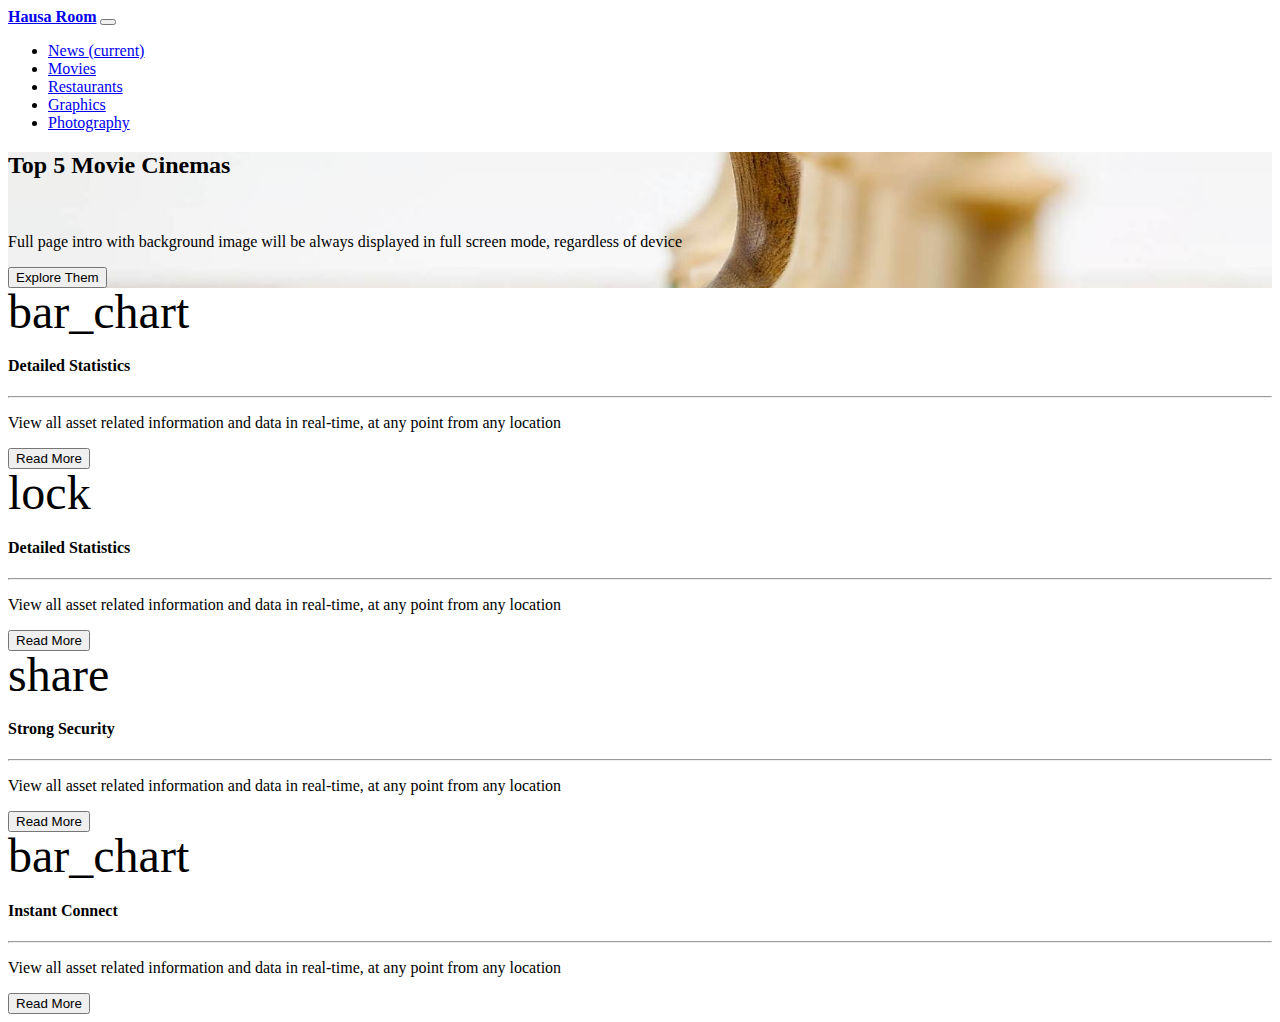
==== index.html @ 44b73453 "grid layout for top featured category completed" ====
<!DOCTYPE html>
<html lang="en" class="full-height">

<head>
  <meta charset="utf-8">
  <meta name="viewport" content="width=device-width, initial-scale=1, shrink-to-fit=no">
  <meta http-equiv="x-ua-compatible" content="ie=edge">
  <title>Hausa Room</title>
  <!-- Font Awesome -->
  <link rel="stylesheet" href="font/font-awesome/css/font-awesome.min.css">
  <!-- Bootstrap core CSS -->
  <link href="css/bootstrap.css" rel="stylesheet">
  <!-- Material Design Bootstrap -->
  <link href="css/mdb.css" rel="stylesheet">
  <!-- Your custom styles (optional) -->
  <link href="css/style.css" rel="stylesheet">
</head>

<body>
  <!-- Start your project here-->
  <header>
    <nav class="navbar fixed-top navbar-expand-lg navbar-dark py-lg-0  brown lighten-2">
      <div class="container">
        <a class="navbar-brand" href="#"><strong>Hausa Room</strong></a>
        <button class="navbar-toggler" type="button" data-toggle="collapse" data-target="#navbarSupportedContent" aria-controls="navbarSupportedContent" aria-expanded="false" aria-label="Toggle navigation">
          <span class="navbar-toggler-icon"></span>
        </button>
        <div class="collapse navbar-collapse" id="navbarSupportedContent">
          <ul class="navbar-nav ml-auto">
            <li class="nav-item active">
              <a class="nav-link px-lg-3 py-lg-4" href="#">News <span class="sr-only">(current)</span></a>
            </li>
            <li class="nav-item">
              <a class="nav-link px-lg-3 py-lg-4" href="#">Movies</a>
            </li>
            <li class="nav-item">
              <a class="nav-link px-lg-3 py-lg-4" href="#">Restaurants</a>
            </li>
            <li class="nav-item">
              <a class="nav-link px-lg-3 py-lg-4" href="#">Graphics</a>
            </li>
            <li class="nav-item">
              <a class="nav-link px-lg-3 py-lg-4" href="#">Photography</a>
            </li>
          </ul>
        </div>
      </div>  
    </nav>

    <div class="view intro-2" style="background: url('img/banners/slider1.jpg')no-repeat center center;
    background-size: cover; height: 70%;">
      <div class="full-bg-img">
        <div class="mask rgba-stylish-strong flex-center">
          <div class="container white-text">
            <div class="col-md-6">
              <div class="wow fadeInUp">
                <h2 class="title1">Top 5 Movie Cinemas</h2>
                <!-- <h5>It will always stay visible on the top, even when you scroll down</h5> -->
                <br>
                <p>Full page intro with background image will be always displayed in full screen mode, regardless of device </p>
                <a href="#!">
                  <button type="button" class="btn mt-lg-3 mx-0 brown lighten-2">Explore Them</button>
                </a>
              </div>
            </div>
          </div>
        </div>
      </div>
    </div>
    <div class="container-fluid">
      <div class="row">
        <div class="col-lg-3 col-md-6 p-0">
          <div class="card rounded-0 px-0 white-text view rgba-indigo-strong overlay text-center wow fadeIn">
            <!-- Card content -->
            <div class="card-body">
              <!-- Title -->
              <i class="material-icons white-text md-48">bar_chart</i>
              <h4 class="title3 font-weight-bold">
               Detailed Statistics
              </h4>
              <hr class="border w-25 text-center rgba-pink-strong">
              <!-- Text -->
              <p class="description white-text">
                View all asset related information and data in real-time, at any point from any location
              </p>
              <a href="#!">
                <button type="button" class="btn mt-lg-3 mx-0 brown lighten-2">Read More</button>
              </a>
            </div>
          </div>
        </div>
        <div class="col-lg-3 col-md-6 p-0">
          <div class="card rounded-0 px-0 white-text view rgba-purple-strong overlay text-center wow fadeIn">
            <!-- Card content -->
            <div class="card-body">
              <!-- Title -->
              <i class="material-icons white-text md-48">lock</i>
              <h4 class="title3 font-weight-bold">
               Detailed Statistics
              </h4>
              <hr class="border w-25 text-center rgba-pink-strong">
              <!-- Text -->
              <p class="description white-text">
                View all asset related information and data in real-time, at any point from any location
              </p>
              <a href="#!">
                <button type="button" class="btn mt-lg-3 mx-0 brown lighten-2">Read More</button>
              </a>
            </div>
          </div>
        </div>
        <div class="col-lg-3 col-md-6 p-0">
          <div class="card rounded-0 px-0 white-text view rgba-brown-strong overlay text-center wow fadeIn">
            <!-- Card content -->
            <div class="card-body">
              <!-- Title -->
              <i class="material-icons text-white md-48">share</i>
              <h4 class="title3 font-weight-bold">
                Strong Security
              </h4>
              <hr class="border w-25 text-center rgba-pink-strong">
              <!-- Text -->
              <p class="description white-text">
                View all asset related information and data in real-time, at any point from any location
              </p>
              <a href="#!">
                <button type="button" class="btn mt-lg-3 mx-0 brown lighten-2">Read More</button>
              </a>
            </div>
          </div>
        </div>
        <div class="col-lg-3 col-md-6 p-0">
          <div class="card rounded-0 px-0 white-text view rgba-orange-strong overlay text-center wow fadeIn">
            <!-- Card content -->
            <div class="card-body">
              <!-- Title -->
              <i class="material-icons white-text md-48">bar_chart</i>
              <h4 class="title3 font-weight-bold">
                Instant Connect
              </h4>
              <hr class="border w-25 text-center rgba-pink-strong">
              <!-- Text -->
              <p class="description white-text">
                View all asset related information and data in real-time, at any point from any location
              </p>
              <a href="#!">
                <button type="button" class="btn mt-lg-3 mx-0 brown lighten-2">Read More</button>
              </a>
            </div>
          </div>
        </div>
      </div>
    </div>
  </header>



  <!-- SCRIPTS -->
  <!-- JQuery -->
  <script type="text/javascript" src="js/jquery-3.3.1.min.js"></script>
  <!-- Bootstrap tooltips -->
  <script type="text/javascript" src="js/popper.min.js"></script>
  <!-- Bootstrap core JavaScript -->
  <script type="text/javascript" src="js/bootstrap.min.js"></script>
  <!-- MDB core JavaScript -->
  <script type="text/javascript" src="js/mdb.min.js"></script>
  <!-- Initializations -->
  <script type="text/javascript">
    // Animations initialization
    new WOW().init();
  </script>
</body>

</html>
---- css/style.css ----
/*Material Design Icons set*/
/* fallback */
@font-face {
  font-family: 'Material Icons';
  font-style: normal;
  font-weight: 400;
  src: url(../font/material-design/flUhRq6tzZclQEJ-Vdg-IuiaDsNc.woff2) format('woff2');
}

.material-icons {
  font-family: 'Material Icons';
  font-weight: normal;
  font-style: normal;
  font-size: 24px;
  line-height: 1;
  letter-spacing: normal;
  text-transform: none;
  display: inline-block;
  white-space: nowrap;
  word-wrap: normal;
  direction: ltr;
  -moz-font-feature-settings: 'liga';
  -moz-osx-font-smoothing: grayscale;
}
/*Material Design Icons set*/


/* Rules for sizing the icon. */
.material-icons.md-18 { font-size: 18px; }
.material-icons.md-24 { font-size: 24px; }
.material-icons.md-36 { font-size: 36px; }
.material-icons.md-48 { font-size: 48px; }

/* Rules for using icons as black on a light background. */
.material-icons.md-dark { color: rgba(0, 0, 0, 0.54); }
.material-icons.md-dark.md-inactive { color: rgba(0, 0, 0, 0.26); }

/* Rules for using icons as white on a dark background. */
.material-icons.md-light { color: rgba(255, 255, 255, 1); }
.material-icons.md-light.md-inactive { color: rgba(255, 255, 255, 0.3); }
/*Material Design Icons set*/

/*Mater Design Roboto font*/
@font-face {
    font-family: 'roboto_slabbold';
    src: url('../font/roboto/RobotoSlab-Bold-webfont.eot');
    src: url('../font/roboto/RobotoSlab-Bold-webfont.eot?#iefix') format('embedded-opentype'),
         url('../font/roboto/RobotoSlab-Bold-webfont.woff2') format('woff2'),
         url('../font/roboto/RobotoSlab-Bold-webfont.woff') format('woff'),
         url('../font/roboto/RobotoSlab-Bold-webfont.ttf') format('truetype'),
         url('../font/roboto/RobotoSlab-Bold-webfont.svg#roboto_slabbold') format('svg');
    font-weight: normal;
    font-style: normal;

}

@font-face {
    font-family: 'roboto_slablight';
    src: url('../font/roboto/RobotoSlab-Light-webfont.eot');
    src: url('../font/roboto/RobotoSlab-Light-webfont.eot?#iefix') format('embedded-opentype'),
         url('../font/roboto/RobotoSlab-Light-webfont.woff2') format('woff2'),
         url('../font/roboto/RobotoSlab-Light-webfont.woff') format('woff'),
         url('../font/roboto/RobotoSlab-Light-webfont.ttf') format('truetype'),
         url('../font/roboto/RobotoSlab-Light-webfont.svg#roboto_slablight') format('svg');
    font-weight: normal;
    font-style: normal;
}

@font-face {
    font-family: 'roboto_slabregular';
    src: url('../font/roboto/RobotoSlab-Regular-webfont.eot');
    src: url('../font/roboto/RobotoSlab-Regular-webfont.eot?#iefix') format('embedded-opentype'),
         url('../font/roboto/RobotoSlab-Regular-webfont.woff2') format('woff2'),
         url('../font/roboto/RobotoSlab-Regular-webfont.woff') format('woff'),
         url('../font/roboto/RobotoSlab-Regular-webfont.ttf') format('truetype'),
         url('../font/roboto/RobotoSlab-Regular-webfont.svg#roboto_slabregular') format('svg');
    font-weight: normal;
    font-style: normal;

}

@font-face {
    font-family: 'roboto_slabthin';
    src: url('../font/roboto/RobotoSlab-Thin-webfont.eot');
    src: url('../font/roboto/RobotoSlab-Thin-webfont.eot?#iefix') format('embedded-opentype'),
         url('../font/roboto/RobotoSlab-Thin-webfont.woff2') format('woff2'),
         url('../font/roboto/RobotoSlab-Thin-webfont.woff') format('woff'),
         url('../font/roboto/RobotoSlab-Thin-webfont.ttf') format('truetype'),
         url('../font/roboto/RobotoSlab-Thin-webfont.svg#roboto_slabthin') format('svg');
    font-weight: normal;
    font-style: normal;

}

/*Mater Design Roboto font*/

.title1 {
  font-family: 'roboto_slabbold';
}
.title2 {
  font-family: 'roboto_slablight';
}
.title3 {
  font-family: 'roboto_slabregular';
}
.title4 {
  font-family: 'roboto_slabthin';
}

.navbar {
    background-color: transparent;
}

.top-nav-collapse {
    background-color: rgba(96, 125, 139, 0.8);
}

@media only screen and (max-width: 768px) {
    .navbar {
        background-color: rgba(233, 30, 99, 0.7);
    }
}

/*.dropdown-menu {
  transform: translateY(-2em);
  z-index: -1;
  transition: all 0.3s ease-in-out 0s, visibility 0s linear 0.3s, z-index 0s linear 0.01s;
}*/

/*.dropdown:hover>.dropdown-menu {
  display: block;
}
*/


.sub-feature-list li:before {
  content: '✓  ';
  border-radius: 6px;
  margin-right: 5px;
  background-color: rgba(233, 30, 99, 0.1);
  padding: 5px 4px 5px 8px;
  color: rgba(233, 30, 99, 0.7);
}
.section-padding {
  padding-top: 150px;
  padding-bottom: 150px;
}
.section-padding2 {
  padding-top: 100px;
  padding-bottom: 100px;
}
.banner {
  background: url('../img/banners/payment-banner.jpg')no-repeat center center;
  background-size: cover;
}
.footer-text {
  color: #272e4b !important;
}
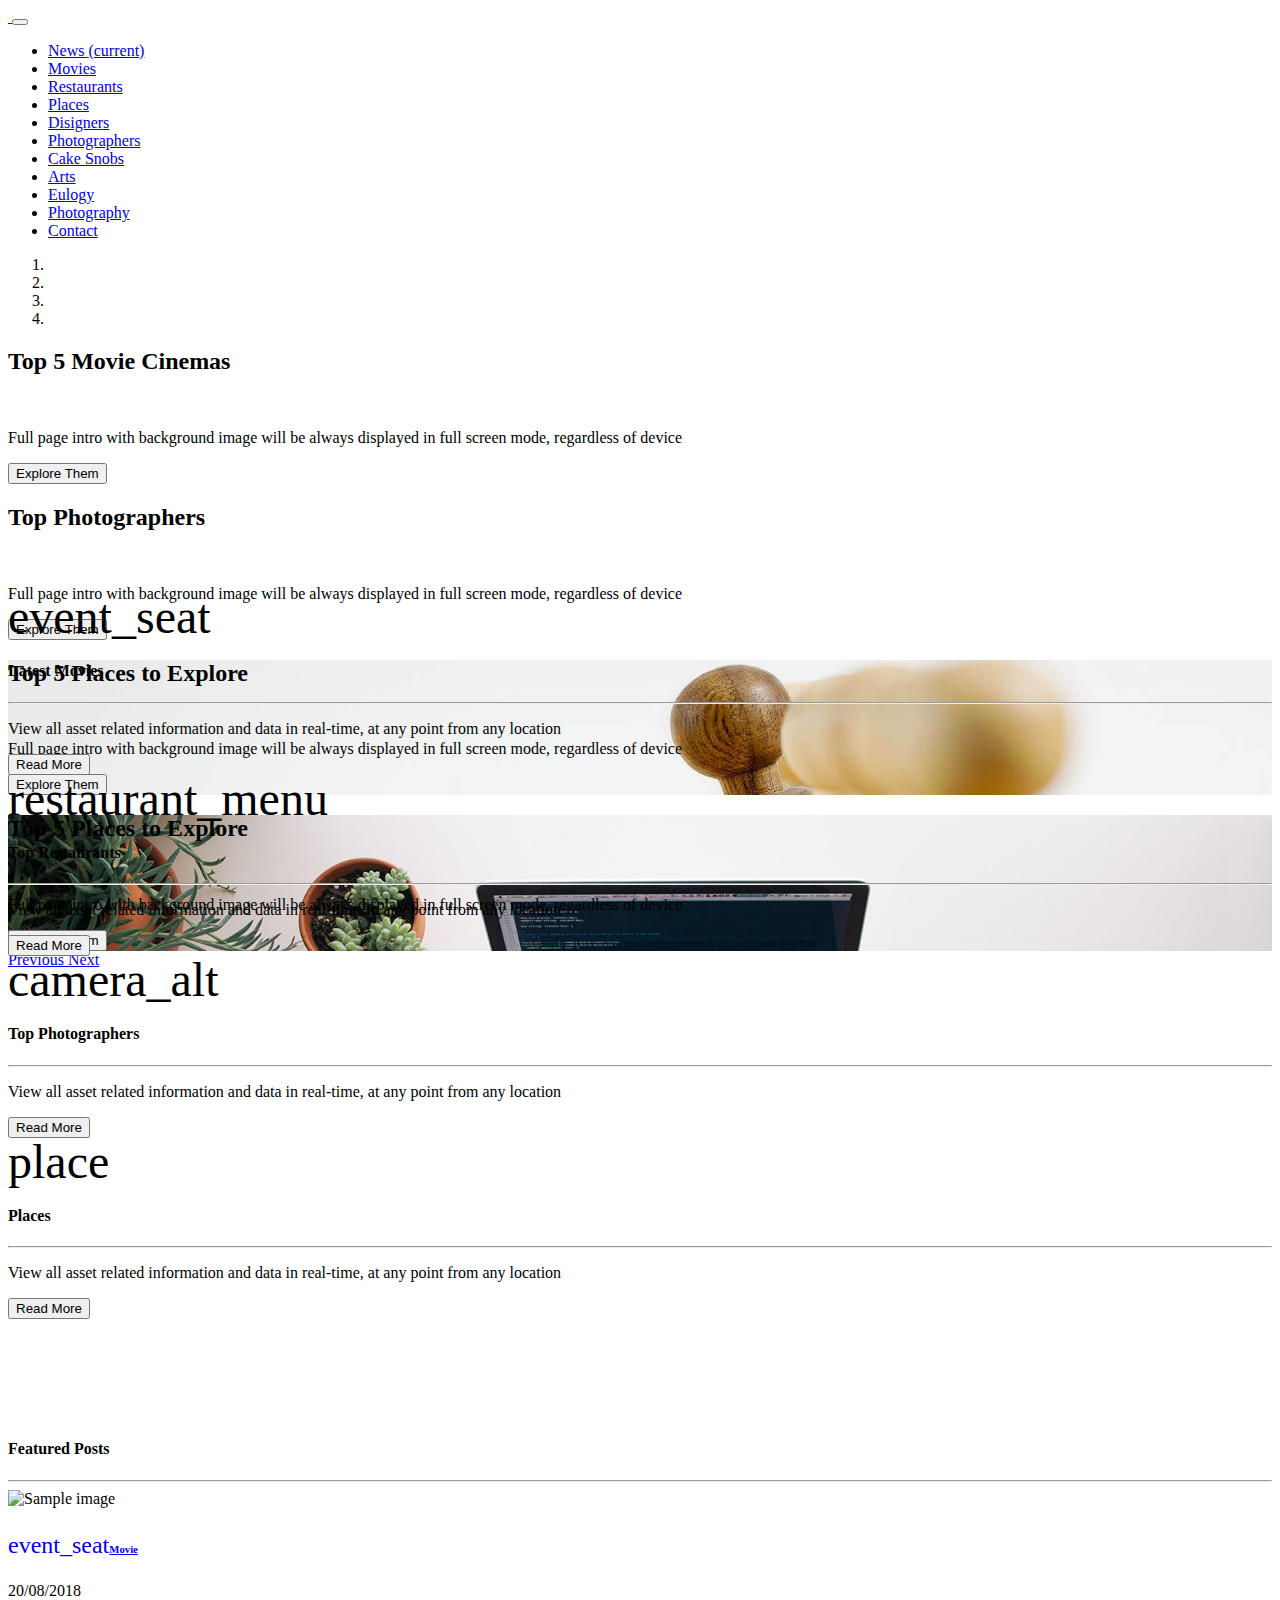
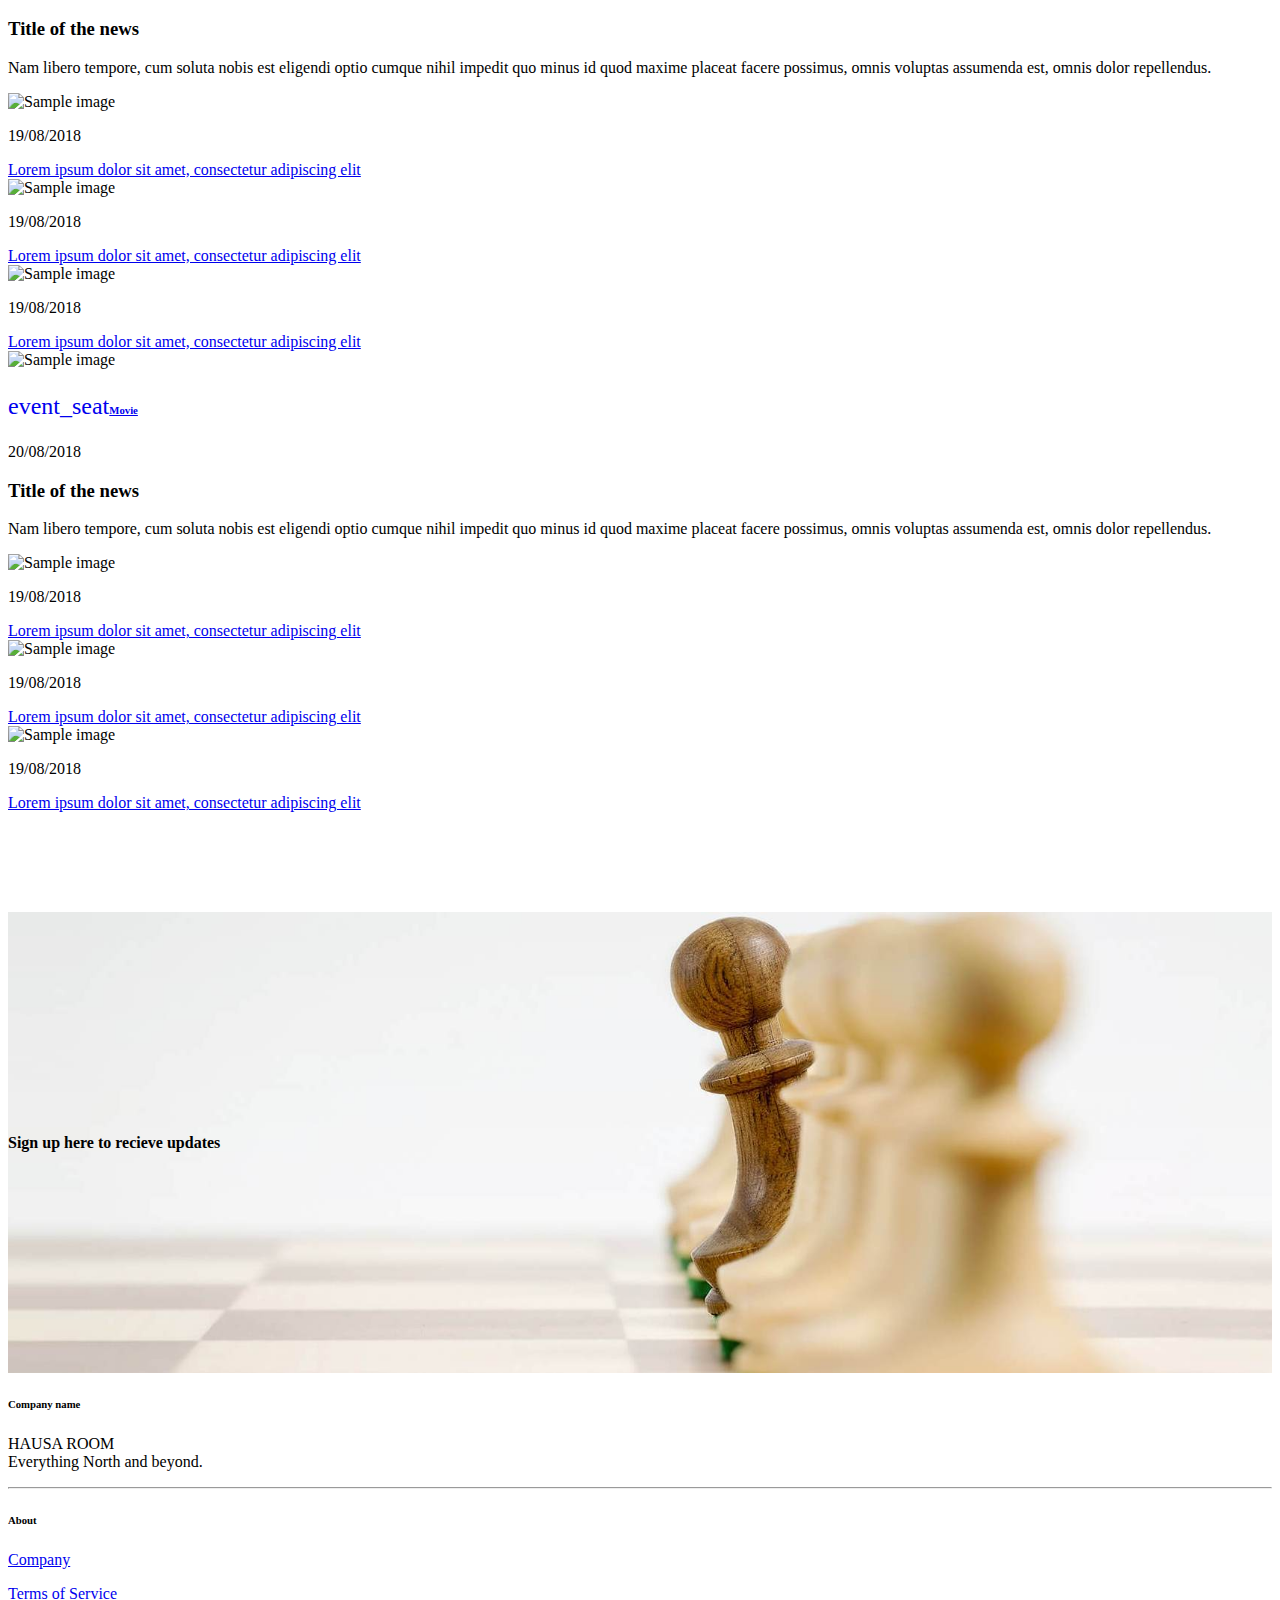
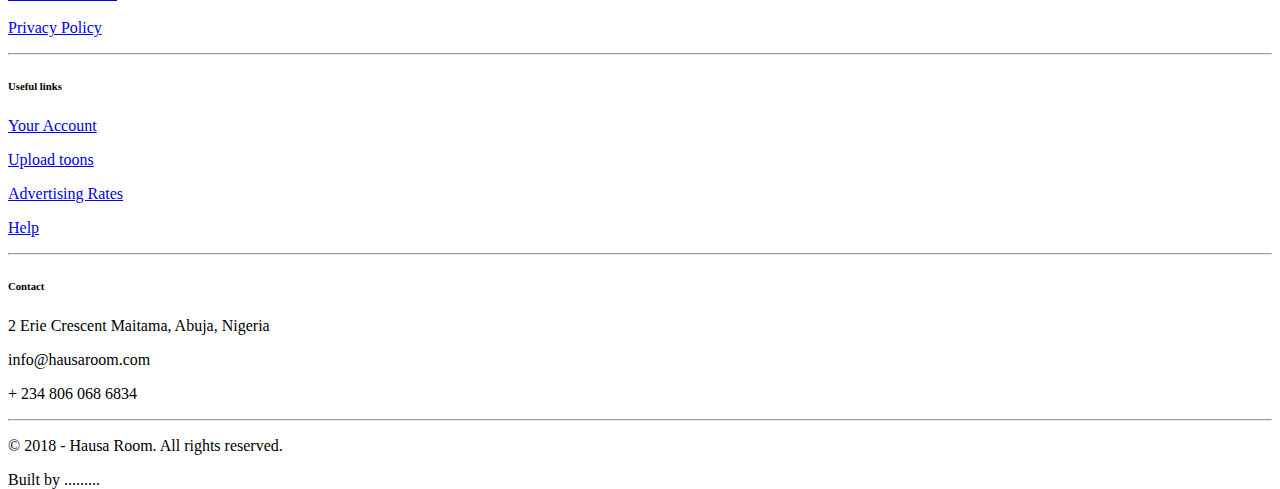
==== commit 264b2e6f: "Setting up newsfeed section" ====
--- a/index.html
+++ b/index.html
@@ -14,20 +14,58 @@
   <link href="css/mdb.css" rel="stylesheet">
   <!-- Your custom styles (optional) -->
   <link href="css/style.css" rel="stylesheet">
+
+  <style type="text/css">
+
+      html,
+      body,
+      header,
+      .carousel {
+        height: 65vh !important;
+      }
+
+      @media (max-width: 740px) {
+        html,
+        body,
+        header,
+        .carousel {
+          height: 100vh;
+        }
+      }
+
+      @media (min-width: 800px) and (max-width: 850px) {
+        html,
+        body,
+        header,
+        .carousel {
+          height: 100vh;
+        }
+      }
+
+      @media (min-width: 800px) and (max-width: 850px) {
+              .navbar:not(.top-nav-collapse) {
+                  background: #929FBA!important;
+              }
+          }
+  </style> 
 </head>
 
 <body>
-  <!-- Start your project here-->
+  <!-- Project starts here-->
+  <!-- Header section-->
   <header>
-    <nav class="navbar fixed-top navbar-expand-lg navbar-dark py-lg-0  brown lighten-2">
-      <div class="container">
-        <a class="navbar-brand" href="#"><strong>Hausa Room</strong></a>
+    <!-- Navigation section here-->
+    <nav class="navbar fixed-top navbar-expand-lg navbar-dark default-bg-color  py-lg-0 ">
+      <div class="container-fluid px-lg-5 px-md-3">
+        <a class="navbar-brand" href="#">
+          <img src="img/logos/logo.png" class="img-fluid logo" alt="">
+        </a>
         <button class="navbar-toggler" type="button" data-toggle="collapse" data-target="#navbarSupportedContent" aria-controls="navbarSupportedContent" aria-expanded="false" aria-label="Toggle navigation">
           <span class="navbar-toggler-icon"></span>
         </button>
         <div class="collapse navbar-collapse" id="navbarSupportedContent">
           <ul class="navbar-nav ml-auto">
-            <li class="nav-item active">
+            <li class="nav-item">
               <a class="nav-link px-lg-3 py-lg-4" href="#">News <span class="sr-only">(current)</span></a>
             </li>
             <li class="nav-item">
@@ -37,29 +75,276 @@
               <a class="nav-link px-lg-3 py-lg-4" href="#">Restaurants</a>
             </li>
             <li class="nav-item">
-              <a class="nav-link px-lg-3 py-lg-4" href="#">Graphics</a>
+              <a class="nav-link px-lg-3 py-lg-4" href="#">Places</a>
+            </li>
+            <li class="nav-item">
+              <a class="nav-link px-lg-3 py-lg-4" href="#">Disigners</a>
+            </li>
+            <li class="nav-item">
+              <a class="nav-link px-lg-3 py-lg-4" href="#">Photographers</a>
+            </li>
+            <li class="nav-item">
+              <a class="nav-link px-lg-3 py-lg-4" href="#">Cake Snobs</a>
+            </li>
+            <li class="nav-item">
+              <a class="nav-link px-lg-3 py-lg-4" href="#">Arts</a>
+            </li>
+            <li class="nav-item">
+              <a class="nav-link px-lg-3 py-lg-4" href="#">Eulogy</a>
             </li>
             <li class="nav-item">
               <a class="nav-link px-lg-3 py-lg-4" href="#">Photography</a>
+            </li>
+            <li class="nav-item">
+              <a class="nav-link px-lg-3 py-lg-4" href="#">Contact</a>
             </li>
           </ul>
         </div>
       </div>  
     </nav>
-
-    <div class="view intro-2" style="background: url('img/banners/slider1.jpg')no-repeat center center;
-    background-size: cover; height: 70%;">
-      <div class="full-bg-img">
-        <div class="mask rgba-stylish-strong flex-center">
-          <div class="container white-text">
-            <div class="col-md-6">
-              <div class="wow fadeInUp">
-                <h2 class="title1">Top 5 Movie Cinemas</h2>
-                <!-- <h5>It will always stay visible on the top, even when you scroll down</h5> -->
-                <br>
-                <p>Full page intro with background image will be always displayed in full screen mode, regardless of device </p>
+    <!-- Navigation section here -->
+    
+    <!-- Header banner and content here -->
+    <!--Carousel Wrapper-->
+    <div id="carousel-example-1z" class="carousel slide carousel-fade" data-ride="carousel">
+
+      <!--Indicators-->
+      <ol class="carousel-indicators">
+        <li data-target="#carousel-example-1z" data-slide-to="0" class="active"></li>
+        <li data-target="#carousel-example-1z" data-slide-to="1"></li>
+        <li data-target="#carousel-example-1z" data-slide-to="2"></li>
+        <li data-target="#carousel-example-1z" data-slide-to="3"></li>
+      </ol>
+      <!--/.Indicators-->
+
+      <!--Slides-->
+      <div class="carousel-inner" role="listbox">
+
+        <!--First slide-->
+        <div class="carousel-item active">
+          <div class="view" style="background-image: url('img/banners/avengers-4-1.png'); background-repeat: no-repeat; background-size: cover;">
+
+            <!-- Mask & flexbox options-->
+            <div class="mask light-mask d-flex align-items-center">
+              <!-- Content -->
+              <div class="container white-text">
+                <div class="col-md-6">
+                  <div class="wow fadeInUp">
+                    <h2 class="title1">Top 5 Movie Cinemas</h2>
+                    <!-- <h5>It will always stay visible on the top, even when you scroll down</h5> -->
+                    <br>
+                    <p>Full page intro with background image will be always displayed in full screen mode, regardless of device </p>
+                    <a href="#!">
+                      <button type="button" class="btn mt-lg-3 mx-0 default-bg-color">Explore Them</button>
+                    </a>
+                  </div>
+                </div>
+              </div>
+              <!-- Content -->
+            </div>
+            <!-- Mask & flexbox options-->
+
+          </div>
+        </div>
+        <!--/First slide-->
+
+        <!--Second slide-->
+        <div class="carousel-item">
+          <div class="view" style="background-image: url('img/banners/bggggg.png'); background-repeat: no-repeat; background-size: cover;">
+
+            <!-- Mask & flexbox options-->
+            <div class="mask rgba-purple-light d-flex align-items-center">
+
+              <!-- Content -->
+              <div class="container white-text">
+                <div class="col-md-6">
+                  <div class="wow fadeInUp">
+                    <h2 class="title1">Top Photographers</h2>
+                    <!-- <h5>It will always stay visible on the top, even when you scroll down</h5> -->
+                    <br>
+                    <p>Full page intro with background image will be always displayed in full screen mode, regardless of device </p>
+                    <a href="#!">
+                      <button type="button" class="btn mt-lg-3 mx-0 brown lighten-2">Explore Them</button>
+                    </a>
+                  </div>
+                </div>
+              </div>
+              <!-- Content -->
+
+            </div>
+            <!-- Mask & flexbox options-->
+
+          </div>
+        </div>
+        <!--/Second slide-->
+
+        <!--Third slide-->
+        <div class="carousel-item">
+          <div class="view" style="background-image: url('img/banners/slider1.jpg'); background-repeat: no-repeat; background-size: cover;">
+
+            <!-- Mask & flexbox options-->
+            <div class="mask rgba-brown-strong d-flex justify-content-center align-items-center">
+
+              <!-- Content -->
+              <div class="container white-text">
+                <div class="col-md-6">
+                  <div class="wow fadeInUp">
+                    <h2 class="title1">Top 5 Places to Explore</h2>
+                    <!-- <h5>It will always stay visible on the top, even when you scroll down</h5> -->
+                    <br>
+                    <p>Full page intro with background image will be always displayed in full screen mode, regardless of device </p>
+                    <a href="#!">
+                      <button type="button" class="btn mt-lg-3 mx-0 brown lighten-2">Explore Them</button>
+                    </a>
+                  </div>
+                </div>
+              </div>
+              <!-- Content -->
+
+            </div>
+            <!-- Mask & flexbox options-->
+
+          </div>
+        </div>
+        <!--/Third slide-->
+
+        <!--Fourth slide-->
+        <div class="carousel-item">
+          <div class="view" style="background-image: url('img/banners/developer.jpg'); background-repeat: no-repeat; background-size: cover;">
+
+            <!-- Mask & flexbox options-->
+            <div class="mask rgba-orange-strong d-flex justify-content-center align-items-center">
+
+              <!-- Content -->
+              <div class="container white-text">
+                <div class="col-md-6">
+                  <div class="wow fadeInUp">
+                    <h2 class="title1">Top 5 Places to Explore</h2>
+                    <!-- <h5>It will always stay visible on the top, even when you scroll down</h5> -->
+                    <br>
+                    <p>Full page intro with background image will be always displayed in full screen mode, regardless of device </p>
+                    <a href="#!">
+                      <button type="button" class="btn mt-lg-3 mx-0 brown lighten-2">Explore Them</button>
+                    </a>
+                  </div>
+                </div>
+              </div>
+              <!-- Content -->
+
+            </div>
+            <!-- Mask & flexbox options-->
+
+          </div>
+        </div>
+        <!--/Fourth slide-->
+
+      </div>
+      <!--/.Slides-->
+
+      <!--Controls-->
+      <a class="carousel-control-prev" href="#carousel-example-1z" role="button" data-slide="prev">
+        <span class="carousel-control-prev-icon" aria-hidden="true"></span>
+        <span class="sr-only">Previous</span>
+      </a>
+      <a class="carousel-control-next" href="#carousel-example-1z" role="button" data-slide="next">
+        <span class="carousel-control-next-icon" aria-hidden="true"></span>
+        <span class="sr-only">Next</span>
+      </a>
+      <!--/.Controls-->
+    </div>
+    <!--/.Carousel Wrapper-->
+    <!-- Header banner and content here-->
+  </header>
+  <!-- Header section -->
+
+  <!-- Main site content here-->
+  <main>
+    <!-- Top 4 category display section-->
+    <div class="container-fluid">
+      <div class="row">
+        <div class="col-lg-3 col-md-6 p-0 mb-sm-3 mb-md-0">
+          <div class="no-shadow">
+            <div class="card rounded-0 px-0 white-text view rgba-indigo-light overlay text-center wow fadeIn">
+              <!-- Card content -->
+              <div class="card-body">
+                <!-- Title -->
+                <i class="material-icons white-text md-48">event_seat</i>
+                <h4 class="title3 font-weight-bold">
+                 Latest Movies
+                </h4>
+                <hr class="border w-25 text-center rgba-pink-strong">
+                <!-- Text -->
+                <p class="description white-text text-truncate">
+                  View all asset related information and data in real-time, at any point from any location
+                </p>
                 <a href="#!">
-                  <button type="button" class="btn mt-lg-3 mx-0 brown lighten-2">Explore Them</button>
+                  <button type="button" class="btn mt-lg-3 mx-0 brown lighten-2">Read More</button>
+                </a>
+              </div>
+            </div>
+          </div>
+        </div>
+        <div class="col-lg-3 col-md-6 p-0 mb-sm-3 mb-md-0">
+          <div class="no-shadow">
+            <div class="card rounded-0 px-0 white-text view rgba-purple-strong overlay text-center wow fadeIn">
+              <!-- Card content -->
+              <div class="card-body">
+                <!-- Title -->
+                <i class="material-icons white-text md-48">restaurant_menu</i>
+                <h4 class="title3 font-weight-bold">
+                 Top Restaurants
+                </h4>
+                <hr class="border w-25 text-center rgba-pink-strong">
+                <!-- Text -->
+                <p class="description white-text text-truncate">
+                  View all asset related information and data in real-time, at any point from any location
+                </p>
+                <a href="#!">
+                  <button type="button" class="btn mt-lg-3 mx-0 brown lighten-2">Read More</button>
+                </a>
+              </div>
+            </div>
+          </div>
+        </div>
+        <div class="col-lg-3 col-md-6 p-0 mb-sm-3 mb-md-0">
+          <div class="no-shadow">
+            <div class="card rounded-0 px-0 white-text view rgba-brown-strong overlay text-center wow fadeIn">
+              <!-- Card content -->
+              <div class="card-body">
+                <!-- Title -->
+                <i class="material-icons text-white md-48">camera_alt</i>
+                <h4 class="title3 font-weight-bold">
+                  Top Photographers
+                </h4>
+                <hr class="border w-25 text-center rgba-pink-strong">
+                <!-- Text -->
+                <p class="description white-text text-truncate">
+                  View all asset related information and data in real-time, at any point from any location
+                </p>
+                <a href="#!">
+                  <button type="button" class="btn mt-lg-3 mx-0 brown lighten-2">Read More</button>
+                </a>
+              </div>
+            </div>
+          </div>
+        </div>
+        <div class="col-lg-3 col-md-6 p-0  mb-sm-3 mb-md-0">
+          <div class="no-shadow">
+            <div class="card rounded-0 px-0 white-text view rgba-orange-strong overlay text-center wow fadeIn">
+              <!-- Card content -->
+              <div class="card-body">
+                <!-- Title -->
+                <i class="material-icons white-text md-48">place</i>
+                <h4 class="title3 font-weight-bold">
+                  Places
+                </h4>
+                <hr class="border w-25 text-center rgba-pink-strong">
+                <!-- Text -->
+                <p class="description white-text text-truncate">
+                  View all asset related information and data in real-time, at any point from any location
+                </p>
+                <a href="#!">
+                  <button type="button" class="btn mt-lg-3 mx-0 brown lighten-2">Read More</button>
                 </a>
               </div>
             </div>
@@ -67,91 +352,423 @@
         </div>
       </div>
     </div>
-    <div class="container-fluid">
-      <div class="row">
-        <div class="col-lg-3 col-md-6 p-0">
-          <div class="card rounded-0 px-0 white-text view rgba-indigo-strong overlay text-center wow fadeIn">
-            <!-- Card content -->
-            <div class="card-body">
-              <!-- Title -->
-              <i class="material-icons white-text md-48">bar_chart</i>
-              <h4 class="title3 font-weight-bold">
-               Detailed Statistics
-              </h4>
-              <hr class="border w-25 text-center rgba-pink-strong">
-              <!-- Text -->
-              <p class="description white-text">
-                View all asset related information and data in real-time, at any point from any location
-              </p>
-              <a href="#!">
-                <button type="button" class="btn mt-lg-3 mx-0 brown lighten-2">Read More</button>
-              </a>
-            </div>
-          </div>
-        </div>
-        <div class="col-lg-3 col-md-6 p-0">
-          <div class="card rounded-0 px-0 white-text view rgba-purple-strong overlay text-center wow fadeIn">
-            <!-- Card content -->
-            <div class="card-body">
-              <!-- Title -->
-              <i class="material-icons white-text md-48">lock</i>
-              <h4 class="title3 font-weight-bold">
-               Detailed Statistics
-              </h4>
-              <hr class="border w-25 text-center rgba-pink-strong">
-              <!-- Text -->
-              <p class="description white-text">
-                View all asset related information and data in real-time, at any point from any location
-              </p>
-              <a href="#!">
-                <button type="button" class="btn mt-lg-3 mx-0 brown lighten-2">Read More</button>
-              </a>
-            </div>
-          </div>
-        </div>
-        <div class="col-lg-3 col-md-6 p-0">
-          <div class="card rounded-0 px-0 white-text view rgba-brown-strong overlay text-center wow fadeIn">
-            <!-- Card content -->
-            <div class="card-body">
-              <!-- Title -->
-              <i class="material-icons text-white md-48">share</i>
-              <h4 class="title3 font-weight-bold">
-                Strong Security
-              </h4>
-              <hr class="border w-25 text-center rgba-pink-strong">
-              <!-- Text -->
-              <p class="description white-text">
-                View all asset related information and data in real-time, at any point from any location
-              </p>
-              <a href="#!">
-                <button type="button" class="btn mt-lg-3 mx-0 brown lighten-2">Read More</button>
-              </a>
-            </div>
-          </div>
-        </div>
-        <div class="col-lg-3 col-md-6 p-0">
-          <div class="card rounded-0 px-0 white-text view rgba-orange-strong overlay text-center wow fadeIn">
-            <!-- Card content -->
-            <div class="card-body">
-              <!-- Title -->
-              <i class="material-icons white-text md-48">bar_chart</i>
-              <h4 class="title3 font-weight-bold">
-                Instant Connect
-              </h4>
-              <hr class="border w-25 text-center rgba-pink-strong">
-              <!-- Text -->
-              <p class="description white-text">
-                View all asset related information and data in real-time, at any point from any location
-              </p>
-              <a href="#!">
-                <button type="button" class="btn mt-lg-3 mx-0 brown lighten-2">Read More</button>
-              </a>
+    <!-- Top 4 category display section-->
+
+    <!-- main articles sections -->
+    <section class="section-padding2"">
+      <div class="container">
+
+        <div class="magazine-section">
+          <div class="row">
+            <div class="col-md-7 p-0">
+              <h4 class="title1">Featured Posts</h4>
+              <hr class="border-gray mw-25">
+            </div>
+            <div class="row">
+               <div class="col-md-6 py-2">
+                <!-- Featured news -->
+                <div class="single-news mb-4">
+                  <!-- Image -->
+                  <div class="view overlay rounded z-depth-1-half mb-4">
+                    <img class="img-fluid" src="img/banners/avengers-4-1.png" alt="Sample image">
+                    <a>
+                      <div class="mask rgba-white-slight waves-effect waves-light"></div>
+                    </a>
+                  </div>
+
+                  <!-- Data -->
+                  <div class="news-data d-flex justify-content-between">
+                    <a href="#!" class="light-blue-text"><h6 class="font-weight-bold"><i class="material-icons pr-2 ">event_seat</i>Movie</h6></a>
+                    <p class="font-weight-bold dark-grey-text"><i class="fa fa-clock-o pr-2"></i>20/08/2018</p>
+                  </div>
+
+                  <!-- Excerpt -->
+                  <h3 class="font-weight-bold dark-grey-text mb-3"><a>Title of the news</a></h3>
+                  <p class="dark-grey-text">Nam libero tempore, cum soluta nobis est eligendi optio cumque nihil impedit quo minus id quod maxime placeat facere possimus, omnis voluptas assumenda est, omnis dolor repellendus.</p>
+                </div>
+                <!-- Featured news -->
+
+                <!-- Small news -->
+                <div class="single-news mb-4">
+                  <!-- Grid row -->
+                  <div class="row">
+
+                    <!-- Grid column -->
+                    <div class="col-md-3">
+
+                      <!--Image-->
+                      <div class="view overlay h-75 rounded z-depth-1 mb-4">
+                        <img class="img-fluid" src="img/sammy-jetpack.png" alt="Sample image">
+                        <a>
+                          <div class="mask rgba-white-slight waves-effect waves-light"></div>
+                        </a>
+                      </div>
+
+                    </div>
+                    <!-- Grid column -->
+
+                    <!-- Grid column -->
+                    <div class="col-md-9">
+
+                      <!-- Excerpt -->
+                      <p class="font-weight-bold dark-grey-text">19/08/2018</p>
+                      <div class="d-flex justify-content-between">
+                        <div class="col-11 text-truncate pl-0 mb-3">
+                          <a href="#!" class="dark-grey-text">Lorem ipsum dolor sit amet, consectetur adipiscing elit</a>
+                        </div>
+                        <a><i class="fa fa-angle-double-right"></i></a>
+                      </div>
+
+                    </div>
+                    <!-- Grid column -->
+
+                  </div>
+                  <!-- Grid row -->
+                </div>
+                <!-- Small news -->
+
+                <!-- Small news -->
+                <div class="single-news mb-4">
+                  <!-- Grid row -->
+                  <div class="row">
+
+                    <!-- Grid column -->
+                    <div class="col-md-3">
+
+                      <!--Image-->
+                      <div class="view overlay h-75 rounded z-depth-1 mb-4">
+                        <img class="img-fluid" src="img/img3.jpg" alt="Sample image">
+                        <a>
+                          <div class="mask rgba-white-slight waves-effect waves-light"></div>
+                        </a>
+                      </div>
+                    </div>
+                    <!-- Grid column -->
+
+                    <!-- Grid column -->
+                    <div class="col-md-9">
+
+                      <!-- Excerpt -->
+                      <p class="font-weight-bold dark-grey-text">19/08/2018</p>
+                      <div class="d-flex justify-content-between">
+                        <div class="col-11 text-truncate pl-0 mb-3">
+                          <a href="#!" class="dark-grey-text">Lorem ipsum dolor sit amet, consectetur adipiscing elit</a>
+                        </div>
+                        <a><i class="fa fa-angle-double-right"></i></a>
+                      </div>
+
+                    </div>
+                    <!-- Grid column -->
+
+                  </div>
+                  <!-- Grid row -->
+                </div>
+                <!-- Small news -->
+
+                <!-- Small news -->
+                <div class="single-news mb-4">
+                  <!-- Grid row -->
+                  <div class="row">
+
+                    <!-- Grid column -->
+                    <div class="col-md-3">
+
+                      <!--Image-->
+                      <div class="view overlay h-75 rounded z-depth-1 mb-4">
+                        <img class="img-fluid" src="img/banners/test_bio_image.jpg" alt="Sample image">
+                        <a>
+                          <div class="mask rgba-white-slight waves-effect waves-light"></div>
+                        </a>
+                      </div>
+
+                    </div>
+                    <!-- Grid column -->
+
+                    <!-- Grid column -->
+                    <div class="col-md-9">
+
+                      <!-- Excerpt -->
+                      <p class="font-weight-bold dark-grey-text">19/08/2018</p>
+                      <div class="d-flex justify-content-between">
+                        <div class="col-11 text-truncate pl-0 mb-3">
+                          <a href="#!" class="dark-grey-text">Lorem ipsum dolor sit amet, consectetur adipiscing elit</a>
+                        </div>
+                        <a><i class="fa fa-angle-double-right"></i></a>
+                      </div>
+
+                    </div>
+                    <!-- Grid column -->
+
+                  </div>
+                  <!-- Grid row -->
+                </div>
+                <!-- Small news -->
+              </div>
+
+              <div class="col-md-6 py-2">
+                <!-- Featured news -->
+                <div class="single-news mb-4">
+                  <!-- Image -->
+                  <div class="view overlay rounded z-depth-1-half mb-4">
+                    <img class="img-fluid" src="img/banners/justice-league.jpg" alt="Sample image">
+                    <a>
+                      <div class="mask rgba-white-slight waves-effect waves-light"></div>
+                    </a>
+                  </div>
+
+                  <!-- Data -->
+                  <div class="news-data d-flex justify-content-between">
+                    <a href="#!" class="light-blue-text"><h6 class="font-weight-bold"><i class="material-icons pr-2 ">event_seat</i>Movie</h6></a>
+                    <p class="font-weight-bold dark-grey-text"><i class="fa fa-clock-o pr-2"></i>20/08/2018</p>
+                  </div>
+
+                  <!-- Excerpt -->
+                  <h3 class="font-weight-bold dark-grey-text mb-3"><a>Title of the news</a></h3>
+                  <p class="dark-grey-text">Nam libero tempore, cum soluta nobis est eligendi optio cumque nihil impedit quo minus id quod maxime placeat facere possimus, omnis voluptas assumenda est, omnis dolor repellendus.</p>
+                </div>
+                <!-- Featured news -->
+
+                <!-- Small news -->
+                <div class="single-news mb-4">
+                  <!-- Grid row -->
+                  <div class="row">
+
+                    <!-- Grid column -->
+                    <div class="col-md-3">
+
+                      <!--Image-->
+                      <div class="view overlay h-75 rounded z-depth-1 mb-4">
+                        <img class="img-fluid" src="img/sammy-jetpack.png" alt="Sample image">
+                        <a>
+                          <div class="mask rgba-white-slight waves-effect waves-light"></div>
+                        </a>
+                      </div>
+
+                    </div>
+                    <!-- Grid column -->
+
+                    <!-- Grid column -->
+                    <div class="col-md-9">
+
+                      <!-- Excerpt -->
+                      <p class="font-weight-bold dark-grey-text">19/08/2018</p>
+                      <div class="d-flex justify-content-between">
+                        <div class="col-11 text-truncate pl-0 mb-3">
+                          <a href="#!" class="dark-grey-text">Lorem ipsum dolor sit amet, consectetur adipiscing elit</a>
+                        </div>
+                        <a><i class="fa fa-angle-double-right"></i></a>
+                      </div>
+
+                    </div>
+                    <!-- Grid column -->
+
+                  </div>
+                  <!-- Grid row -->
+                </div>
+                <!-- Small news -->
+
+                <!-- Small news -->
+                <div class="single-news mb-4">
+                  <!-- Grid row -->
+                  <div class="row">
+
+                    <!-- Grid column -->
+                    <div class="col-md-3">
+
+                      <!--Image-->
+                      <div class="view overlay h-75 rounded z-depth-1 mb-4">
+                        <img class="img-fluid" src="img/img3.jpg" alt="Sample image">
+                        <a>
+                          <div class="mask rgba-white-slight waves-effect waves-light"></div>
+                        </a>
+                      </div>
+                    </div>
+                    <!-- Grid column -->
+
+                    <!-- Grid column -->
+                    <div class="col-md-9">
+
+                      <!-- Excerpt -->
+                      <p class="font-weight-bold dark-grey-text">19/08/2018</p>
+                      <div class="d-flex justify-content-between">
+                        <div class="col-11 text-truncate pl-0 mb-3">
+                          <a href="#!" class="dark-grey-text">Lorem ipsum dolor sit amet, consectetur adipiscing elit</a>
+                        </div>
+                        <a><i class="fa fa-angle-double-right"></i></a>
+                      </div>
+
+                    </div>
+                    <!-- Grid column -->
+
+                  </div>
+                  <!-- Grid row -->
+                </div>
+                <!-- Small news -->
+
+                <!-- Small news -->
+                <div class="single-news mb-4">
+                  <!-- Grid row -->
+                  <div class="row">
+
+                    <!-- Grid column -->
+                    <div class="col-md-3">
+
+                      <!--Image-->
+                      <div class="view overlay h-75 rounded z-depth-1 mb-4">
+                        <img class="img-fluid" src="img/banners/test_bio_image.jpg" alt="Sample image">
+                        <a>
+                          <div class="mask rgba-white-slight waves-effect waves-light"></div>
+                        </a>
+                      </div>
+
+                    </div>
+                    <!-- Grid column -->
+
+                    <!-- Grid column -->
+                    <div class="col-md-9">
+
+                      <!-- Excerpt -->
+                      <p class="font-weight-bold dark-grey-text">19/08/2018</p>
+                      <div class="d-flex justify-content-between">
+                        <div class="col-11 text-truncate pl-0 mb-3">
+                          <a href="#!" class="dark-grey-text">Lorem ipsum dolor sit amet, consectetur adipiscing elit</a>
+                        </div>
+                        <a><i class="fa fa-angle-double-right"></i></a>
+                      </div>
+
+                    </div>
+                    <!-- Grid column -->
+
+                  </div>
+                  <!-- Grid row -->
+                </div>
+                <!-- Small news -->
+              </div>
             </div>
           </div>
         </div>
       </div>
+    </section>
+    <!-- main articles sections -->
+    
+    <section class="section-padding2 view" style="background: url('img/banners/slider1.jpg'); background-size: cover; background-repeat: no-repeat;">
+      <div class="mask rgba-orange-slight section-padding2 d-flex align-items-center">
+        <div class="container">
+          <div class="row">
+            <div class="col-md-6">
+              <h4 class="title1 h2">Sign up here to recieve updates</h4>
+            </div>
+            <div class="col-md-6"></div>
+          </div>
+        </div>
+      </div>
+    </section>
+  </main>
+  <!-- Main site content here-->
+
+  <!-- Footer section right here-->
+  <!-- Footer -->
+  <footer class="page-footer font-small default-bg-color pt-4">
+    <!-- Footer Links -->
+    <div class="container text-center text-md-left">
+
+      <!-- Footer links -->
+      <div class="row text-center text-md-left mt-3 pb-3">
+
+        <!-- Grid column -->
+        <div class="col-md-3 col-lg-3 col-xl-3 mx-auto mt-3">
+          <h6 class="text-uppercase mb-4 font-weight-bold">Company name</h6>
+          <p>HAUSA ROOM <br>Everything North and beyond.</p>
+        </div>
+        <!-- Grid column -->
+
+        <hr class="w-100 clearfix d-md-none">
+
+        <!-- Grid column -->
+        <div class="col-md-2 col-lg-2 col-xl-2 mx-auto mt-3">
+          <h6 class="text-uppercase mb-4 font-weight-bold">About</h6>
+          <p>
+            <a href="#!">Company</a>
+          </p>
+          <p>
+            <a href="#!">Terms of Service</a>
+          </p>
+          <p>
+            <a href="#!">Privacy Policy</a>
+          </p>
+        </div>
+        <!-- Grid column -->
+
+        <hr class="w-100 clearfix d-md-none">
+
+        <!-- Grid column -->
+        <div class="col-md-3 col-lg-2 col-xl-2 mx-auto mt-3">
+          <h6 class="text-uppercase mb-4 font-weight-bold">Useful links</h6>
+          <p>
+            <a href="#!">Your Account</a>
+          </p>
+          <p>
+            <a href="#!">Upload toons</a>
+          </p>
+          <p>
+            <a href="#!">Advertising Rates</a>
+          </p>
+          <p>
+            <a href="#!">Help</a>
+          </p>
+        </div>
+
+        <!-- Grid column -->
+        <hr class="w-100 clearfix d-md-none">
+
+        <!-- Grid column -->
+        <div class="col-md-4 col-lg-3 col-xl-3 mx-auto mt-3">
+          <h6 class="text-uppercase mb-4 font-weight-bold">Contact</h6>
+          <p>
+            <i class="fa fa-home mr-3"></i> 2 Erie Crescent Maitama, Abuja, Nigeria</p>
+          <p>
+            <i class="fa fa-envelope mr-3"></i> info@hausaroom.com</p>
+          <p>
+            <i class="fa fa-phone mr-3"></i> + 234 806 068 6834 </p>
+        </div>
+ 
+
+        <!-- Grid column -->
+
+      </div>
+      <!-- Footer links -->
+
+      <hr>
+
+      <!-- Grid row -->
+      <div class="row d-flex align-items-center">
+
+        <!-- Grid column -->
+        <div class="col-md-7 col-lg-8">
+
+          <!--Copyright-->
+          <p class="text-center text-md-left"> © 2018 - Hausa Room. All rights reserved.
+          </p>
+
+        </div>
+        <!-- Grid column -->
+
+        <!-- Grid column -->
+        <div class="col-md-5 col-lg-4 ml-lg-0">
+          <p class="text-white text-right">Built by .........</p>
+        </div>
+        <!-- Grid column -->
+
+      </div>
+      <!-- Grid row -->
+
     </div>
-  </header>
+    <!-- Footer Links -->
+
+  </footer>
+  <!-- Footer section right here-->
+  <!-- Project starts here-->
+
 
 
 
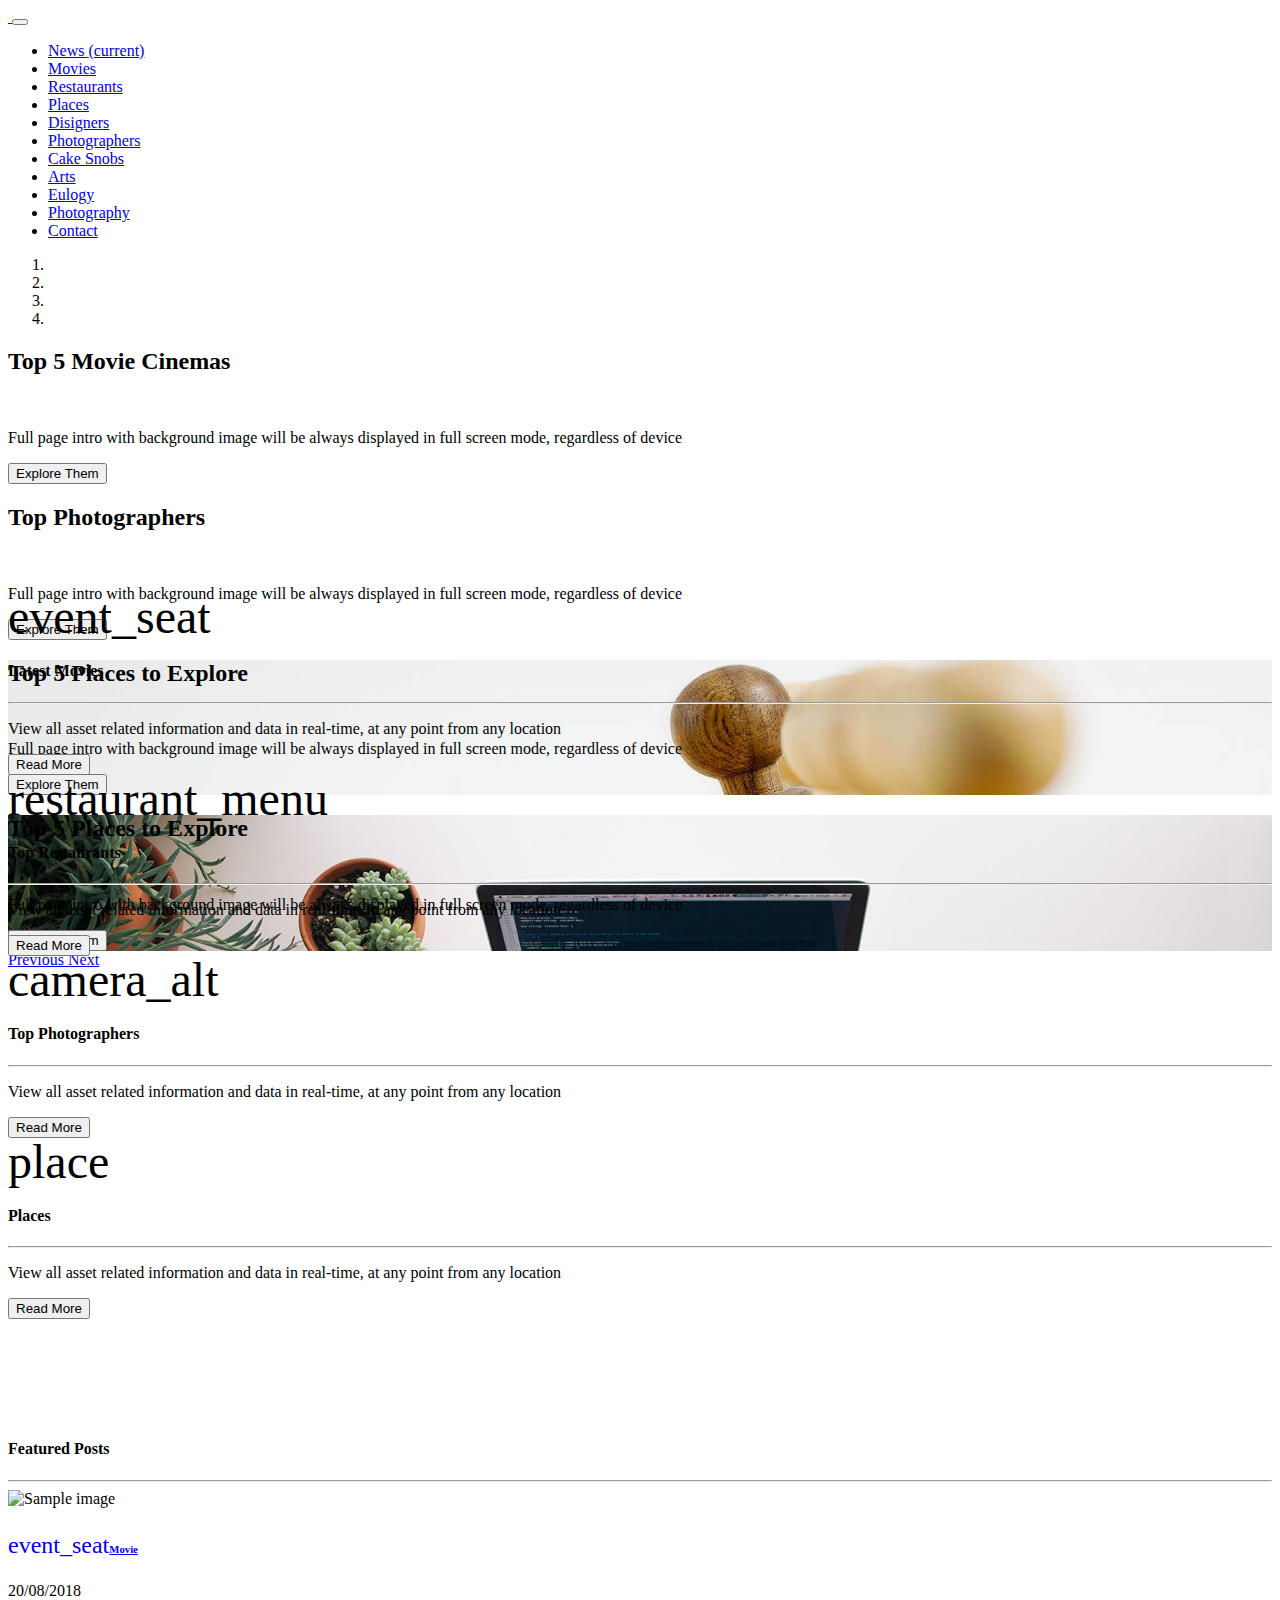
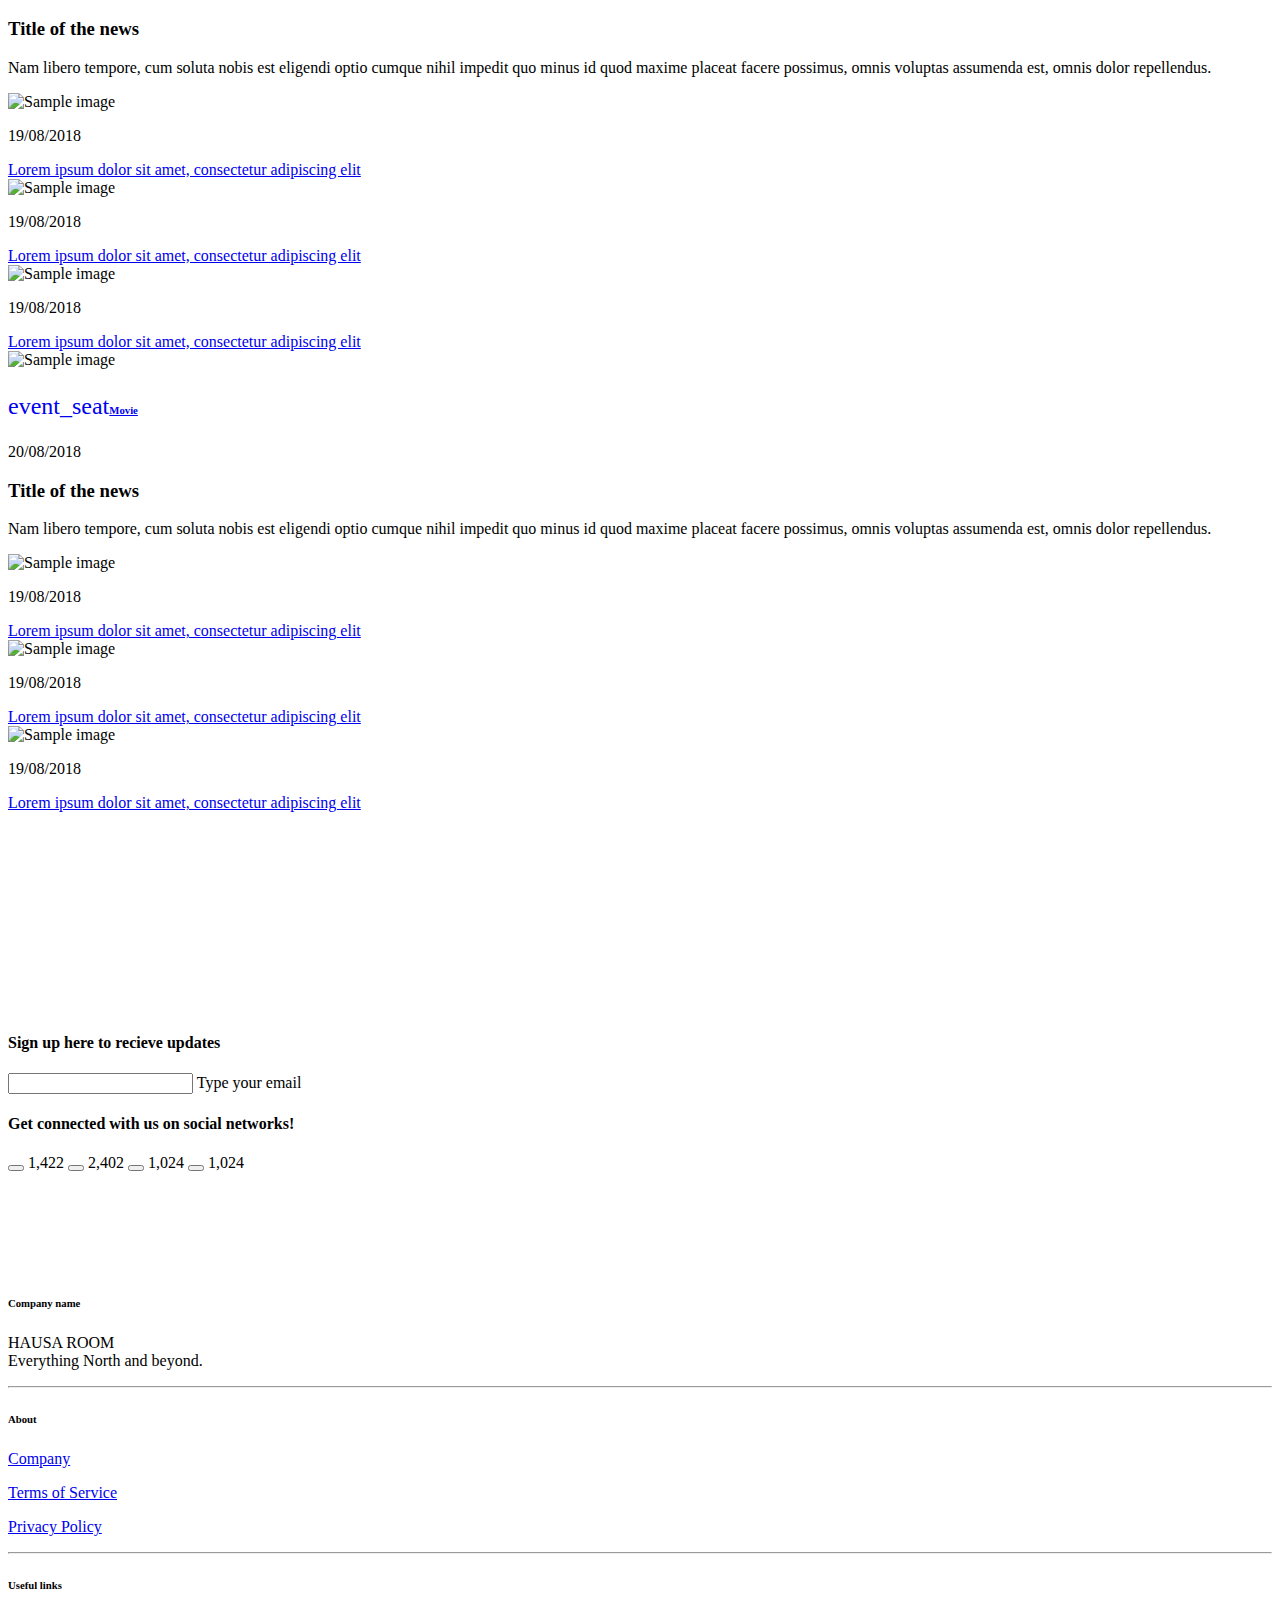
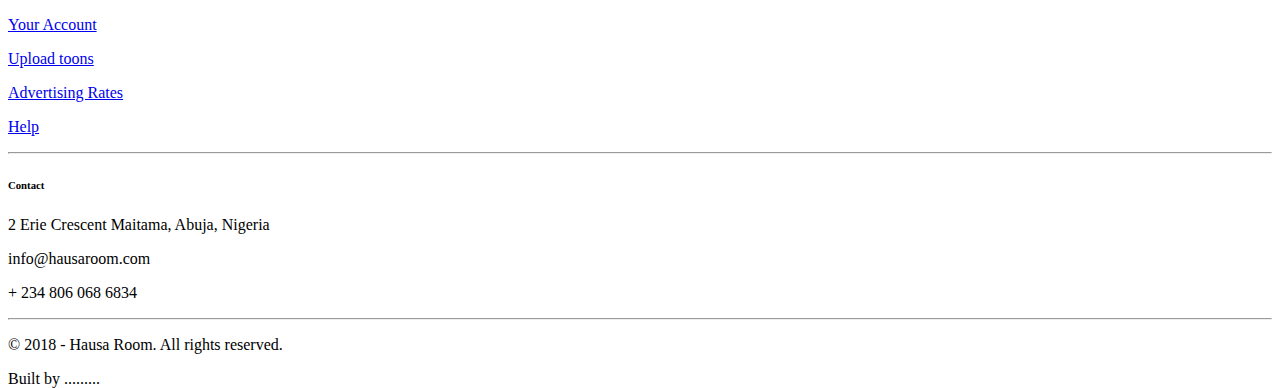
==== commit 8539c02f: "Newsletter and social media likes section all done" ====
--- a/index.html
+++ b/index.html
@@ -360,12 +360,12 @@
 
         <div class="magazine-section">
           <div class="row">
-            <div class="col-md-7 p-0">
+            <div class="col-md-7 py-0">
               <h4 class="title1">Featured Posts</h4>
               <hr class="border-gray mw-25">
             </div>
             <div class="row">
-               <div class="col-md-6 py-2">
+              <div class="col-md-6 py-2">
                 <!-- Featured news -->
                 <div class="single-news mb-4">
                   <!-- Image -->
@@ -651,24 +651,60 @@
     </section>
     <!-- main articles sections -->
     
-    <section class="section-padding2 view" style="background: url('img/banners/slider1.jpg'); background-size: cover; background-repeat: no-repeat;">
-      <div class="mask rgba-orange-slight section-padding2 d-flex align-items-center">
-        <div class="container">
-          <div class="row">
-            <div class="col-md-6">
-              <h4 class="title1 h2">Sign up here to recieve updates</h4>
-            </div>
-            <div class="col-md-6"></div>
+    <section class="section-padding2 newsletter-sect">
+      <div class="container">
+        <div class="row">
+          <div class="col-md-6">
+            <h4 class="title1 h2">Sign up here to recieve updates</h4>
+            <div class="md-form w-75">
+              <i class="fa fa-envelope prefix"></i>
+              <input id="form9" class="form-control validate" type="email">
+              <label for="form9" data-error="invalid email" data-success="Valid email" class="">Type your email</label>
+            </div>
+          </div>
+          <div class="col-md-6 py-3 mx-auto">
+            <h4 class="title1 mb-4 text-center ">Get connected with us on social networks!</h4>
+            <!-- Twitter followers -->
+            <button type="button" class="btn ml-4 btn-tw waves-effect waves-light">
+              <i class="fa fa-twitter left"></i>
+              <!-- <span>Twitter</span> -->
+            </button>
+            <span class="counter ">1,422</span>
+            <!-- Twitter followers --> 
+            
+            <!-- Facebook followers -->
+            <button type="button" class="btn ml-4 btn-fb waves-effect waves-light">
+              <i class="fa fa-facebook left"></i>
+              <!-- <span>Twitter</span> -->
+            </button>
+            <span class="counter ">2,402</span>
+            <!-- Facebook followers -->  
+            
+            <!-- Google Plus followers -->
+            <button type="button" class="btn ml-4 btn-gplus waves-effect waves-light">
+              <i class="fa fa-google-plus left"></i>
+              <!-- <span>Google+</span> -->
+            </button>
+            <span class="counter ">1,024</span>
+            <!-- Google Plus followers -->
+
+            <!-- Instagram followers -->
+            <button type="button" class="btn ml-4 btn-ins waves-effect waves-light">
+              <i class="fa fa-instagram left"></i>
+              <!-- <span>Instagram</span> -->
+            </button>
+            <span class="counter ">1,024</span>
+            <!-- Instagram followers           -->
           </div>
         </div>
       </div>
     </section>
   </main>
   <!-- Main site content here-->
-
-  <!-- Footer section right here-->
+  
+  <!-- Footer section starts right here-->
   <!-- Footer -->
-  <footer class="page-footer font-small default-bg-color pt-4">
+  <footer class="page-footer font-small black-text default-bg-color pt-4">
     <!-- Footer Links -->
     <div class="container text-center text-md-left">
 
@@ -687,14 +723,14 @@
         <!-- Grid column -->
         <div class="col-md-2 col-lg-2 col-xl-2 mx-auto mt-3">
           <h6 class="text-uppercase mb-4 font-weight-bold">About</h6>
-          <p>
-            <a href="#!">Company</a>
+          <p class="my-1">
+            <a class=" black-text" href="#!">Company</a>
           </p>
-          <p>
-            <a href="#!">Terms of Service</a>
+          <p class="my-1">
+            <a class=" black-text" href="#!">Terms of Service</a>
           </p>
-          <p>
-            <a href="#!">Privacy Policy</a>
+          <p class="my-1">
+            <a class=" black-text" href="#!">Privacy Policy</a>
           </p>
         </div>
         <!-- Grid column -->
@@ -704,17 +740,17 @@
         <!-- Grid column -->
         <div class="col-md-3 col-lg-2 col-xl-2 mx-auto mt-3">
           <h6 class="text-uppercase mb-4 font-weight-bold">Useful links</h6>
-          <p>
-            <a href="#!">Your Account</a>
+          <p class="my-1">
+            <a class=" black-text" href="#!">Your Account</a>
           </p>
-          <p>
-            <a href="#!">Upload toons</a>
+          <p class="my-1">
+            <a class=" black-text" href="#!">Upload toons</a>
           </p>
-          <p>
-            <a href="#!">Advertising Rates</a>
+          <p class="my-1">
+            <a class=" black-text" href="#!">Advertising Rates</a>
           </p>
-          <p>
-            <a href="#!">Help</a>
+          <p class="my-1">
+            <a class=" black-text" href="#!">Help</a>
           </p>
         </div>
 
@@ -722,14 +758,14 @@
         <hr class="w-100 clearfix d-md-none">
 
         <!-- Grid column -->
-        <div class="col-md-4 col-lg-3 col-xl-3 mx-auto mt-3">
+        <div class="col-md-4 col-lg-3 col-xl-3 mx-auto px-md-0 mt-3">
           <h6 class="text-uppercase mb-4 font-weight-bold">Contact</h6>
           <p>
-            <i class="fa fa-home mr-3"></i> 2 Erie Crescent Maitama, Abuja, Nigeria</p>
+            <i class="fa fa-home mr-2"></i> 2 Erie Crescent Maitama, Abuja, Nigeria</p>
           <p>
-            <i class="fa fa-envelope mr-3"></i> info@hausaroom.com</p>
+            <i class="fa fa-envelope mr-2"></i> info@hausaroom.com</p>
           <p>
-            <i class="fa fa-phone mr-3"></i> + 234 806 068 6834 </p>
+            <i class="fa fa-phone mr-2"></i> + 234 806 068 6834 </p>
         </div>
  
 
@@ -766,8 +802,9 @@
     <!-- Footer Links -->
 
   </footer>
-  <!-- Footer section right here-->
-  <!-- Project starts here-->
+  <!-- Footer section ends right here-->
+
+  <!-- Project ends here-->
 
 
 
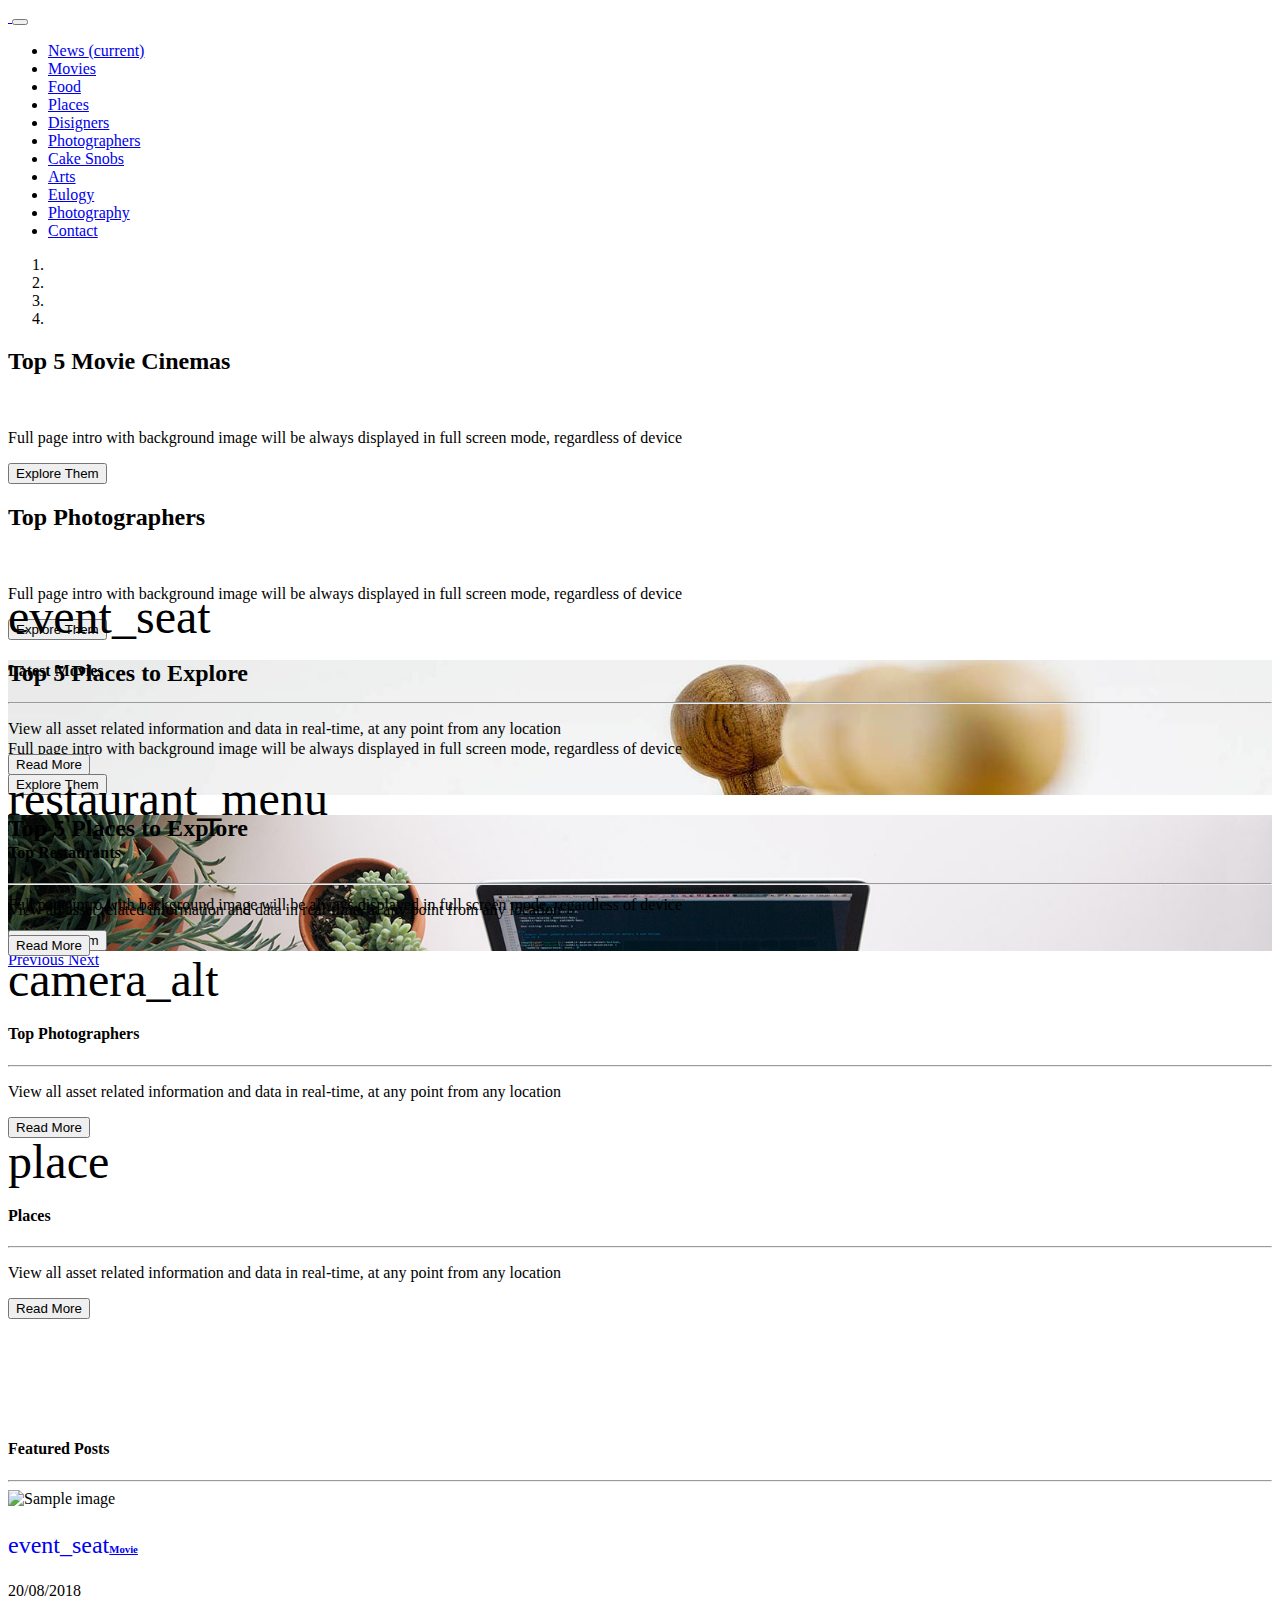
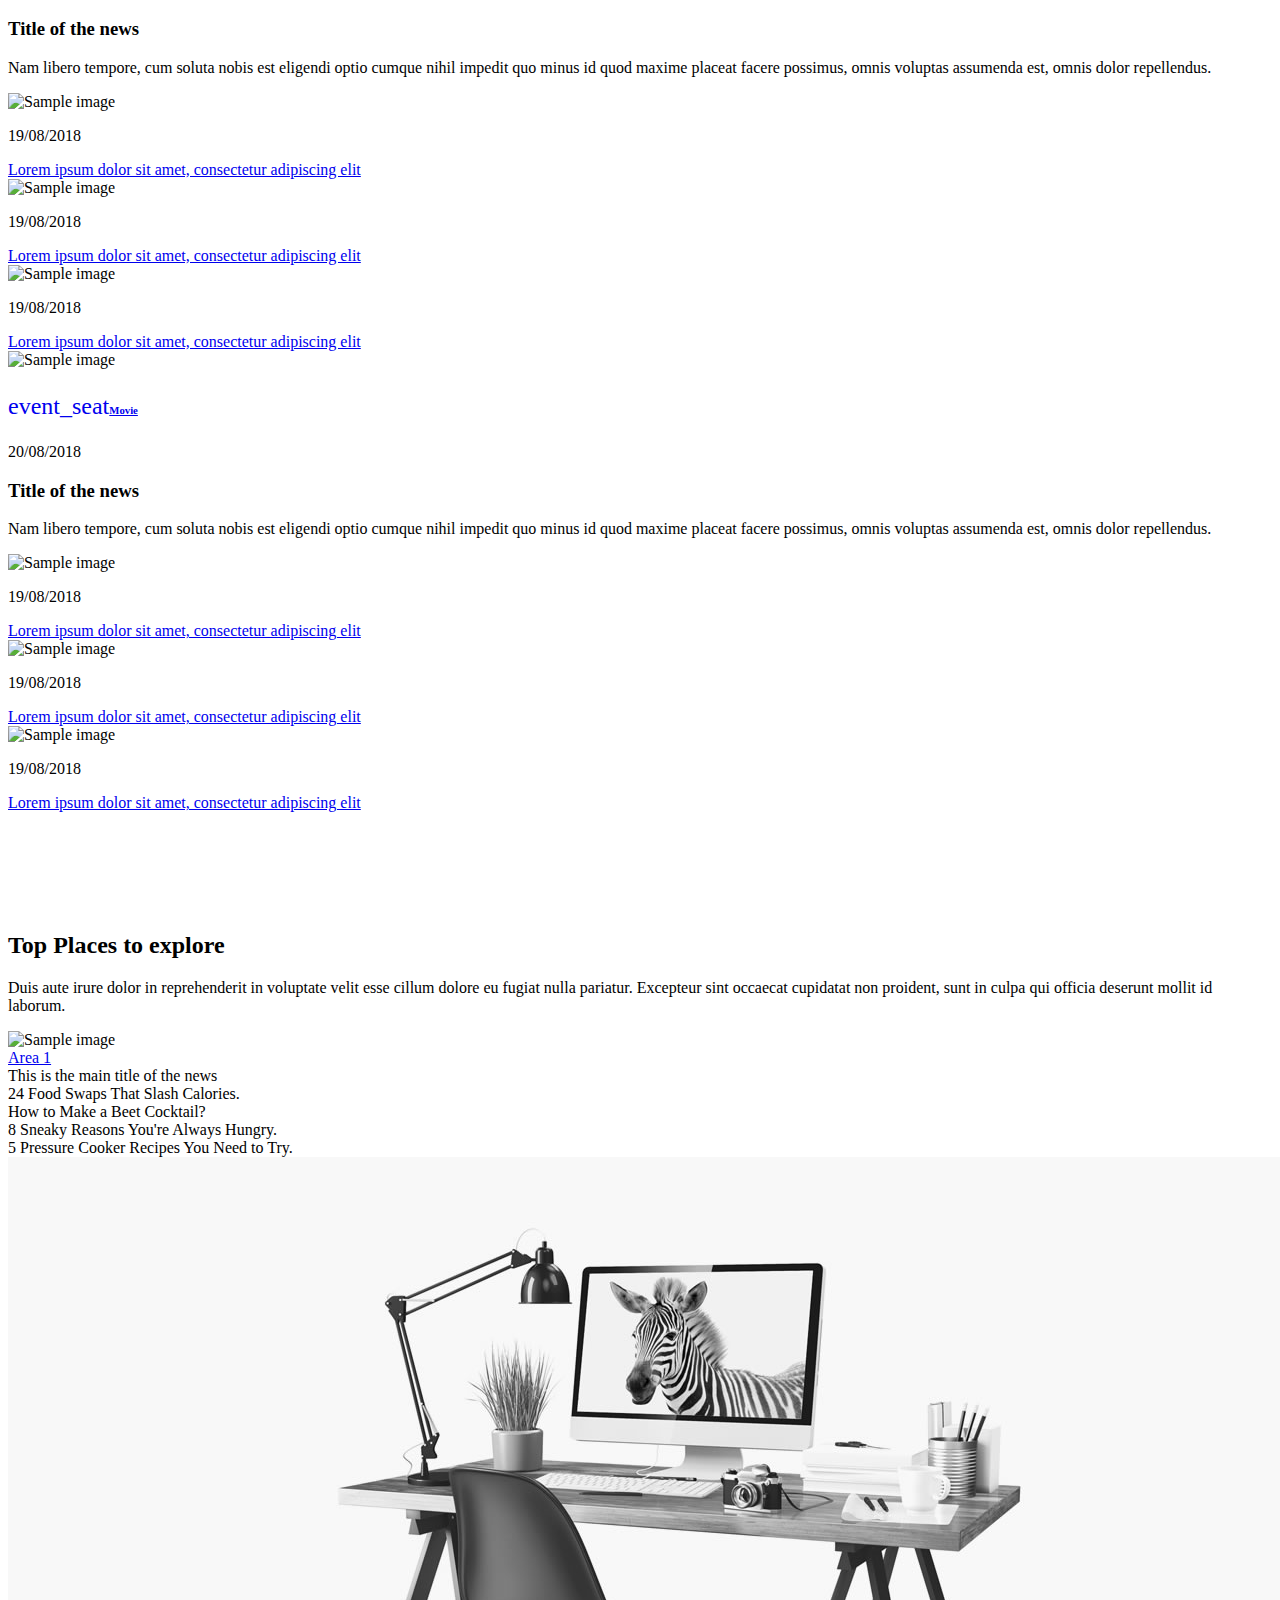
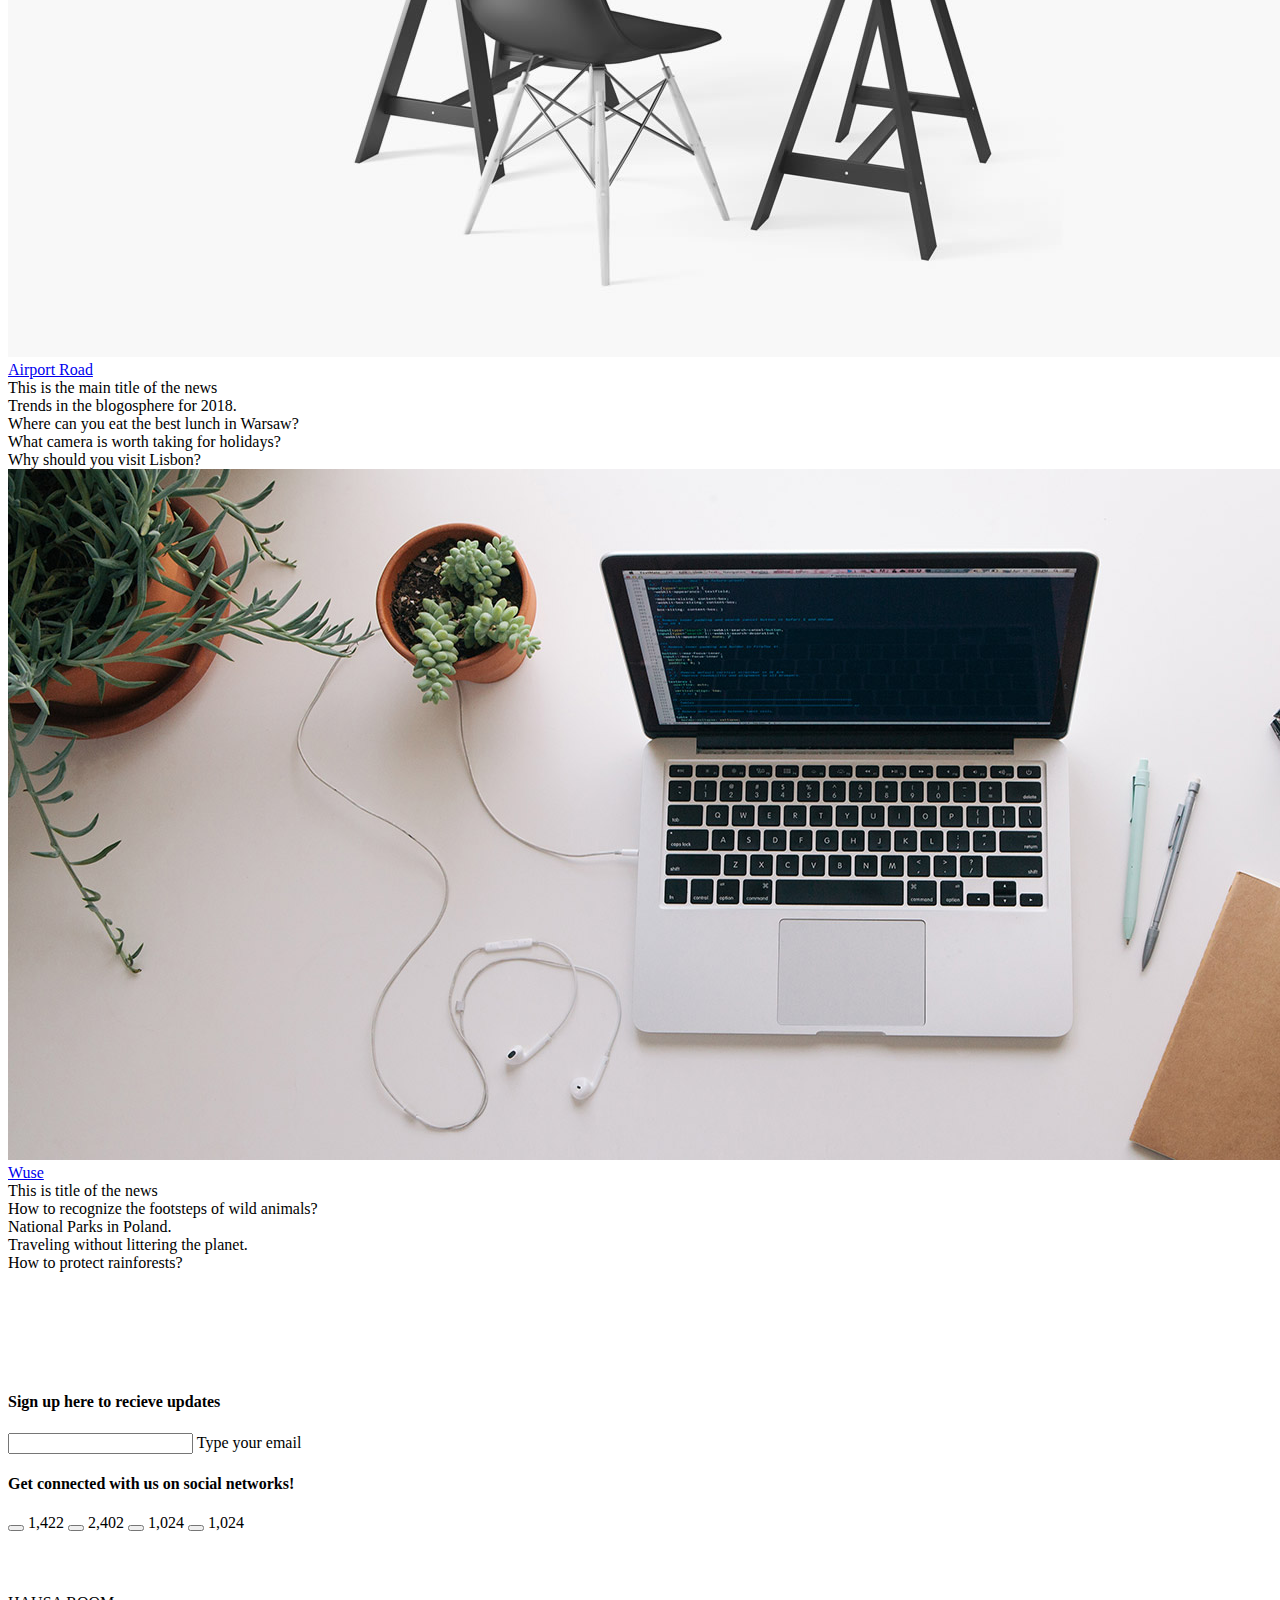
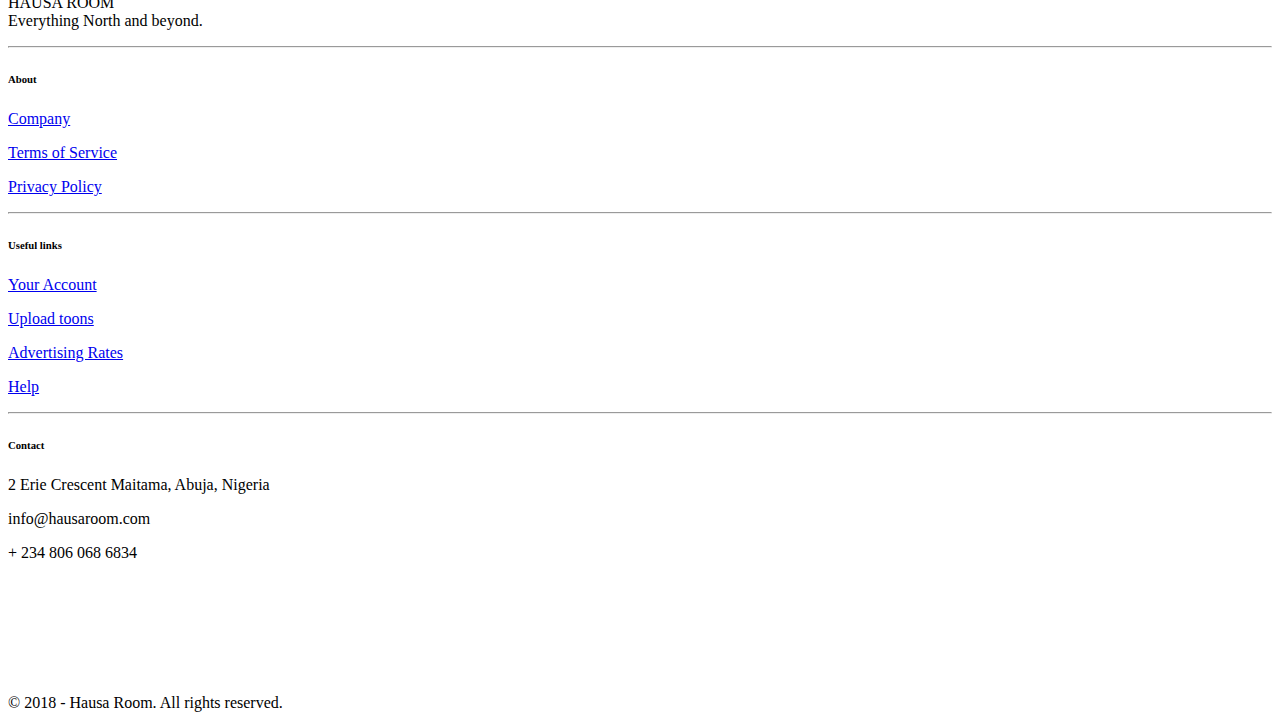
==== commit e947a9ff: "Done with the top places to visit and alaso changed the background to grey" ====
--- a/index.html
+++ b/index.html
@@ -72,7 +72,7 @@
               <a class="nav-link px-lg-3 py-lg-4" href="#">Movies</a>
             </li>
             <li class="nav-item">
-              <a class="nav-link px-lg-3 py-lg-4" href="#">Restaurants</a>
+              <a class="nav-link px-lg-3 py-lg-4" href="#">Food</a>
             </li>
             <li class="nav-item">
               <a class="nav-link px-lg-3 py-lg-4" href="#">Places</a>
@@ -355,365 +355,682 @@
     <!-- Top 4 category display section-->
 
     <!-- main articles sections -->
-    <section class="section-padding2"">
+    <section class="section-padding2">
       <div class="container">
-
-        <div class="magazine-section">
-          <div class="row">
-            <div class="col-md-7 py-0">
-              <h4 class="title1">Featured Posts</h4>
-              <hr class="border-gray mw-25">
-            </div>
+        <div class="row">
+          <div class="magazine-section">
             <div class="row">
-              <div class="col-md-6 py-2">
-                <!-- Featured news -->
-                <div class="single-news mb-4">
-                  <!-- Image -->
-                  <div class="view overlay rounded z-depth-1-half mb-4">
-                    <img class="img-fluid" src="img/banners/avengers-4-1.png" alt="Sample image">
-                    <a>
-                      <div class="mask rgba-white-slight waves-effect waves-light"></div>
-                    </a>
-                  </div>
-
-                  <!-- Data -->
-                  <div class="news-data d-flex justify-content-between">
-                    <a href="#!" class="light-blue-text"><h6 class="font-weight-bold"><i class="material-icons pr-2 ">event_seat</i>Movie</h6></a>
-                    <p class="font-weight-bold dark-grey-text"><i class="fa fa-clock-o pr-2"></i>20/08/2018</p>
-                  </div>
-
-                  <!-- Excerpt -->
-                  <h3 class="font-weight-bold dark-grey-text mb-3"><a>Title of the news</a></h3>
-                  <p class="dark-grey-text">Nam libero tempore, cum soluta nobis est eligendi optio cumque nihil impedit quo minus id quod maxime placeat facere possimus, omnis voluptas assumenda est, omnis dolor repellendus.</p>
-                </div>
-                <!-- Featured news -->
-
-                <!-- Small news -->
-                <div class="single-news mb-4">
-                  <!-- Grid row -->
-                  <div class="row">
-
-                    <!-- Grid column -->
-                    <div class="col-md-3">
-
-                      <!--Image-->
-                      <div class="view overlay h-75 rounded z-depth-1 mb-4">
-                        <img class="img-fluid" src="img/sammy-jetpack.png" alt="Sample image">
-                        <a>
-                          <div class="mask rgba-white-slight waves-effect waves-light"></div>
-                        </a>
+              <div class="col-md-7 py-0">
+                <h4 class="title1">Featured Posts</h4>
+                <hr class="border-gray mw-25">
+              </div>
+              <div class="row">
+                <div class="col-md-6 pt-2">
+                  <!-- Featured news -->
+                  <div class="single-news mb-4">
+                    <!-- Image -->
+                    <div class="view overlay rounded z-depth-1-half mb-4">
+                      <img class="img-fluid" src="img/banners/avengers-4-1.png" alt="Sample image">
+                      <a>
+                        <div class="mask rgba-white-slight waves-effect waves-light"></div>
+                      </a>
+                    </div>
+
+                    <!-- Data -->
+                    <div class="news-data d-flex justify-content-between">
+                      <a href="#!" class="light-blue-text"><h6 class="font-weight-bold"><i class="material-icons pr-2 ">event_seat</i>Movie</h6></a>
+                      <p class="font-weight-bold dark-grey-text"><i class="fa fa-clock-o pr-2"></i>20/08/2018</p>
+                    </div>
+
+                    <!-- Excerpt -->
+                    <h3 class="font-weight-bold dark-grey-text mb-3"><a>Title of the news</a></h3>
+                    <p class="dark-grey-text">Nam libero tempore, cum soluta nobis est eligendi optio cumque nihil impedit quo minus id quod maxime placeat facere possimus, omnis voluptas assumenda est, omnis dolor repellendus.</p>
+                  </div>
+                  <!-- Featured news -->
+
+                  <!-- Small news -->
+                  <div class="single-news mb-4">
+                    <!-- Grid row -->
+                    <div class="row">
+
+                      <!-- Grid column -->
+                      <div class="col-md-3">
+
+                        <!--Image-->
+                        <div class="view overlay h-75 rounded z-depth-1 mb-4">
+                          <img class="img-fluid" src="img/sammy-jetpack.png" alt="Sample image">
+                          <a>
+                            <div class="mask rgba-white-slight waves-effect waves-light"></div>
+                          </a>
+                        </div>
+
                       </div>
-
-                    </div>
-                    <!-- Grid column -->
-
-                    <!-- Grid column -->
-                    <div class="col-md-9">
-
-                      <!-- Excerpt -->
-                      <p class="font-weight-bold dark-grey-text">19/08/2018</p>
-                      <div class="d-flex justify-content-between">
-                        <div class="col-11 text-truncate pl-0 mb-3">
-                          <a href="#!" class="dark-grey-text">Lorem ipsum dolor sit amet, consectetur adipiscing elit</a>
+                      <!-- Grid column -->
+
+                      <!-- Grid column -->
+                      <div class="col-md-9">
+
+                        <!-- Excerpt -->
+                        <p class="font-weight-bold dark-grey-text">19/08/2018</p>
+                        <div class="d-flex justify-content-between">
+                          <div class="col-11 text-truncate pl-0 mb-3">
+                            <a href="#!" class="dark-grey-text">Lorem ipsum dolor sit amet, consectetur adipiscing elit</a>
+                          </div>
+                          <a><i class="fa fa-angle-double-right"></i></a>
                         </div>
-                        <a><i class="fa fa-angle-double-right"></i></a>
+
                       </div>
-
-                    </div>
-                    <!-- Grid column -->
-
-                  </div>
-                  <!-- Grid row -->
-                </div>
-                <!-- Small news -->
-
-                <!-- Small news -->
-                <div class="single-news mb-4">
-                  <!-- Grid row -->
-                  <div class="row">
-
-                    <!-- Grid column -->
-                    <div class="col-md-3">
-
-                      <!--Image-->
-                      <div class="view overlay h-75 rounded z-depth-1 mb-4">
-                        <img class="img-fluid" src="img/img3.jpg" alt="Sample image">
-                        <a>
-                          <div class="mask rgba-white-slight waves-effect waves-light"></div>
-                        </a>
+                      <!-- Grid column -->
+
+                    </div>
+                    <!-- Grid row -->
+                  </div>
+                  <!-- Small news -->
+
+                  <!-- Small news -->
+                  <div class="single-news mb-4">
+                    <!-- Grid row -->
+                    <div class="row">
+
+                      <!-- Grid column -->
+                      <div class="col-md-3">
+
+                        <!--Image-->
+                        <div class="view overlay h-75 rounded z-depth-1 mb-4">
+                          <img class="img-fluid" src="img/img3.jpg" alt="Sample image">
+                          <a>
+                            <div class="mask rgba-white-slight waves-effect waves-light"></div>
+                          </a>
+                        </div>
                       </div>
-                    </div>
-                    <!-- Grid column -->
-
-                    <!-- Grid column -->
-                    <div class="col-md-9">
-
-                      <!-- Excerpt -->
-                      <p class="font-weight-bold dark-grey-text">19/08/2018</p>
-                      <div class="d-flex justify-content-between">
-                        <div class="col-11 text-truncate pl-0 mb-3">
-                          <a href="#!" class="dark-grey-text">Lorem ipsum dolor sit amet, consectetur adipiscing elit</a>
+                      <!-- Grid column -->
+
+                      <!-- Grid column -->
+                      <div class="col-md-9">
+
+                        <!-- Excerpt -->
+                        <p class="font-weight-bold dark-grey-text">19/08/2018</p>
+                        <div class="d-flex justify-content-between">
+                          <div class="col-11 text-truncate pl-0 mb-3">
+                            <a href="#!" class="dark-grey-text">Lorem ipsum dolor sit amet, consectetur adipiscing elit</a>
+                          </div>
+                          <a><i class="fa fa-angle-double-right"></i></a>
                         </div>
-                        <a><i class="fa fa-angle-double-right"></i></a>
+
                       </div>
-
-                    </div>
-                    <!-- Grid column -->
-
-                  </div>
-                  <!-- Grid row -->
-                </div>
-                <!-- Small news -->
-
-                <!-- Small news -->
-                <div class="single-news mb-4">
-                  <!-- Grid row -->
-                  <div class="row">
-
-                    <!-- Grid column -->
-                    <div class="col-md-3">
-
-                      <!--Image-->
-                      <div class="view overlay h-75 rounded z-depth-1 mb-4">
-                        <img class="img-fluid" src="img/banners/test_bio_image.jpg" alt="Sample image">
-                        <a>
-                          <div class="mask rgba-white-slight waves-effect waves-light"></div>
-                        </a>
+                      <!-- Grid column -->
+
+                    </div>
+                    <!-- Grid row -->
+                  </div>
+                  <!-- Small news -->
+
+                  <!-- Small news -->
+                  <div class="single-news mb-4">
+                    <!-- Grid row -->
+                    <div class="row">
+
+                      <!-- Grid column -->
+                      <div class="col-md-3">
+
+                        <!--Image-->
+                        <div class="view overlay h-75 rounded z-depth-1 mb-4">
+                          <img class="img-fluid" src="img/banners/test_bio_image.jpg" alt="Sample image">
+                          <a>
+                            <div class="mask rgba-white-slight waves-effect waves-light"></div>
+                          </a>
+                        </div>
+
                       </div>
-
-                    </div>
-                    <!-- Grid column -->
-
-                    <!-- Grid column -->
-                    <div class="col-md-9">
-
-                      <!-- Excerpt -->
-                      <p class="font-weight-bold dark-grey-text">19/08/2018</p>
-                      <div class="d-flex justify-content-between">
-                        <div class="col-11 text-truncate pl-0 mb-3">
-                          <a href="#!" class="dark-grey-text">Lorem ipsum dolor sit amet, consectetur adipiscing elit</a>
+                      <!-- Grid column -->
+
+                      <!-- Grid column -->
+                      <div class="col-md-9">
+
+                        <!-- Excerpt -->
+                        <p class="font-weight-bold dark-grey-text">19/08/2018</p>
+                        <div class="d-flex justify-content-between">
+                          <div class="col-11 text-truncate pl-0 mb-3">
+                            <a href="#!" class="dark-grey-text">Lorem ipsum dolor sit amet, consectetur adipiscing elit</a>
+                          </div>
+                          <a><i class="fa fa-angle-double-right"></i></a>
                         </div>
-                        <a><i class="fa fa-angle-double-right"></i></a>
+
                       </div>
-
-                    </div>
-                    <!-- Grid column -->
-
-                  </div>
-                  <!-- Grid row -->
-                </div>
-                <!-- Small news -->
-              </div>
-
-              <div class="col-md-6 py-2">
-                <!-- Featured news -->
-                <div class="single-news mb-4">
-                  <!-- Image -->
-                  <div class="view overlay rounded z-depth-1-half mb-4">
-                    <img class="img-fluid" src="img/banners/justice-league.jpg" alt="Sample image">
-                    <a>
-                      <div class="mask rgba-white-slight waves-effect waves-light"></div>
-                    </a>
-                  </div>
-
-                  <!-- Data -->
-                  <div class="news-data d-flex justify-content-between">
-                    <a href="#!" class="light-blue-text"><h6 class="font-weight-bold"><i class="material-icons pr-2 ">event_seat</i>Movie</h6></a>
-                    <p class="font-weight-bold dark-grey-text"><i class="fa fa-clock-o pr-2"></i>20/08/2018</p>
-                  </div>
-
-                  <!-- Excerpt -->
-                  <h3 class="font-weight-bold dark-grey-text mb-3"><a>Title of the news</a></h3>
-                  <p class="dark-grey-text">Nam libero tempore, cum soluta nobis est eligendi optio cumque nihil impedit quo minus id quod maxime placeat facere possimus, omnis voluptas assumenda est, omnis dolor repellendus.</p>
-                </div>
-                <!-- Featured news -->
-
-                <!-- Small news -->
-                <div class="single-news mb-4">
-                  <!-- Grid row -->
-                  <div class="row">
-
-                    <!-- Grid column -->
-                    <div class="col-md-3">
-
-                      <!--Image-->
-                      <div class="view overlay h-75 rounded z-depth-1 mb-4">
-                        <img class="img-fluid" src="img/sammy-jetpack.png" alt="Sample image">
-                        <a>
-                          <div class="mask rgba-white-slight waves-effect waves-light"></div>
-                        </a>
+                      <!-- Grid column -->
+
+                    </div>
+                    <!-- Grid row -->
+                  </div>
+                  <!-- Small news -->
+                </div>
+
+                <div class="col-md-6 pt-2">
+                  <!-- Featured news -->
+                  <div class="single-news mb-4">
+                    <!-- Image -->
+                    <div class="view overlay rounded z-depth-1-half mb-4">
+                      <img class="img-fluid" src="img/banners/justice-league.jpg" alt="Sample image">
+                      <a>
+                        <div class="mask rgba-white-slight waves-effect waves-light"></div>
+                      </a>
+                    </div>
+
+                    <!-- Data -->
+                    <div class="news-data d-flex justify-content-between">
+                      <a href="#!" class="light-blue-text"><h6 class="font-weight-bold"><i class="material-icons pr-2 ">event_seat</i>Movie</h6></a>
+                      <p class="font-weight-bold dark-grey-text"><i class="fa fa-clock-o pr-2"></i>20/08/2018</p>
+                    </div>
+
+                    <!-- Excerpt -->
+                    <h3 class="font-weight-bold dark-grey-text mb-3"><a>Title of the news</a></h3>
+                    <p class="dark-grey-text">Nam libero tempore, cum soluta nobis est eligendi optio cumque nihil impedit quo minus id quod maxime placeat facere possimus, omnis voluptas assumenda est, omnis dolor repellendus.</p>
+                  </div>
+                  <!-- Featured news -->
+
+                  <!-- Small news -->
+                  <div class="single-news mb-4">
+                    <!-- Grid row -->
+                    <div class="row">
+
+                      <!-- Grid column -->
+                      <div class="col-md-3">
+
+                        <!--Image-->
+                        <div class="view overlay h-75 rounded z-depth-1 mb-4">
+                          <img class="img-fluid" src="img/sammy-jetpack.png" alt="Sample image">
+                          <a>
+                            <div class="mask rgba-white-slight waves-effect waves-light"></div>
+                          </a>
+                        </div>
+
                       </div>
-
-                    </div>
-                    <!-- Grid column -->
-
-                    <!-- Grid column -->
-                    <div class="col-md-9">
-
-                      <!-- Excerpt -->
-                      <p class="font-weight-bold dark-grey-text">19/08/2018</p>
-                      <div class="d-flex justify-content-between">
-                        <div class="col-11 text-truncate pl-0 mb-3">
-                          <a href="#!" class="dark-grey-text">Lorem ipsum dolor sit amet, consectetur adipiscing elit</a>
+                      <!-- Grid column -->
+
+                      <!-- Grid column -->
+                      <div class="col-md-9">
+
+                        <!-- Excerpt -->
+                        <p class="font-weight-bold dark-grey-text">19/08/2018</p>
+                        <div class="d-flex justify-content-between">
+                          <div class="col-11 text-truncate pl-0 mb-3">
+                            <a href="#!" class="dark-grey-text">Lorem ipsum dolor sit amet, consectetur adipiscing elit</a>
+                          </div>
+                          <a><i class="fa fa-angle-double-right"></i></a>
                         </div>
-                        <a><i class="fa fa-angle-double-right"></i></a>
+
                       </div>
-
-                    </div>
-                    <!-- Grid column -->
-
-                  </div>
-                  <!-- Grid row -->
-                </div>
-                <!-- Small news -->
-
-                <!-- Small news -->
-                <div class="single-news mb-4">
-                  <!-- Grid row -->
-                  <div class="row">
-
-                    <!-- Grid column -->
-                    <div class="col-md-3">
-
-                      <!--Image-->
-                      <div class="view overlay h-75 rounded z-depth-1 mb-4">
-                        <img class="img-fluid" src="img/img3.jpg" alt="Sample image">
-                        <a>
-                          <div class="mask rgba-white-slight waves-effect waves-light"></div>
-                        </a>
+                      <!-- Grid column -->
+
+                    </div>
+                    <!-- Grid row -->
+                  </div>
+                  <!-- Small news -->
+
+                  <!-- Small news -->
+                  <div class="single-news mb-4">
+                    <!-- Grid row -->
+                    <div class="row">
+
+                      <!-- Grid column -->
+                      <div class="col-md-3">
+
+                        <!--Image-->
+                        <div class="view overlay h-75 rounded z-depth-1 mb-4">
+                          <img class="img-fluid" src="img/img3.jpg" alt="Sample image">
+                          <a>
+                            <div class="mask rgba-white-slight waves-effect waves-light"></div>
+                          </a>
+                        </div>
                       </div>
-                    </div>
-                    <!-- Grid column -->
-
-                    <!-- Grid column -->
-                    <div class="col-md-9">
-
-                      <!-- Excerpt -->
-                      <p class="font-weight-bold dark-grey-text">19/08/2018</p>
-                      <div class="d-flex justify-content-between">
-                        <div class="col-11 text-truncate pl-0 mb-3">
-                          <a href="#!" class="dark-grey-text">Lorem ipsum dolor sit amet, consectetur adipiscing elit</a>
+                      <!-- Grid column -->
+
+                      <!-- Grid column -->
+                      <div class="col-md-9">
+
+                        <!-- Excerpt -->
+                        <p class="font-weight-bold dark-grey-text">19/08/2018</p>
+                        <div class="d-flex justify-content-between">
+                          <div class="col-11 text-truncate pl-0 mb-3">
+                            <a href="#!" class="dark-grey-text">Lorem ipsum dolor sit amet, consectetur adipiscing elit</a>
+                          </div>
+                          <a><i class="fa fa-angle-double-right"></i></a>
                         </div>
-                        <a><i class="fa fa-angle-double-right"></i></a>
+
                       </div>
-
-                    </div>
-                    <!-- Grid column -->
-
-                  </div>
-                  <!-- Grid row -->
-                </div>
-                <!-- Small news -->
-
-                <!-- Small news -->
-                <div class="single-news mb-4">
-                  <!-- Grid row -->
-                  <div class="row">
-
-                    <!-- Grid column -->
-                    <div class="col-md-3">
-
-                      <!--Image-->
-                      <div class="view overlay h-75 rounded z-depth-1 mb-4">
-                        <img class="img-fluid" src="img/banners/test_bio_image.jpg" alt="Sample image">
-                        <a>
-                          <div class="mask rgba-white-slight waves-effect waves-light"></div>
-                        </a>
+                      <!-- Grid column -->
+
+                    </div>
+                    <!-- Grid row -->
+                  </div>
+                  <!-- Small news -->
+
+                  <!-- Small news -->
+                  <div class="single-news mb-4">
+                    <!-- Grid row -->
+                    <div class="row">
+
+                      <!-- Grid column -->
+                      <div class="col-md-3">
+
+                        <!--Image-->
+                        <div class="view overlay h-75 rounded z-depth-1 mb-4">
+                          <img class="img-fluid" src="img/banners/test_bio_image.jpg" alt="Sample image">
+                          <a>
+                            <div class="mask rgba-white-slight waves-effect waves-light"></div>
+                          </a>
+                        </div>
+
                       </div>
-
-                    </div>
-                    <!-- Grid column -->
-
-                    <!-- Grid column -->
-                    <div class="col-md-9">
-
-                      <!-- Excerpt -->
-                      <p class="font-weight-bold dark-grey-text">19/08/2018</p>
-                      <div class="d-flex justify-content-between">
-                        <div class="col-11 text-truncate pl-0 mb-3">
-                          <a href="#!" class="dark-grey-text">Lorem ipsum dolor sit amet, consectetur adipiscing elit</a>
+                      <!-- Grid column -->
+
+                      <!-- Grid column -->
+                      <div class="col-md-9">
+
+                        <!-- Excerpt -->
+                        <p class="font-weight-bold dark-grey-text">19/08/2018</p>
+                        <div class="d-flex justify-content-between">
+                          <div class="col-11 text-truncate pl-0 mb-3">
+                            <a href="#!" class="dark-grey-text">Lorem ipsum dolor sit amet, consectetur adipiscing elit</a>
+                          </div>
+                          <a><i class="fa fa-angle-double-right"></i></a>
                         </div>
-                        <a><i class="fa fa-angle-double-right"></i></a>
+
                       </div>
-
-                    </div>
-                    <!-- Grid column -->
-
-                  </div>
-                  <!-- Grid row -->
-                </div>
-                <!-- Small news -->
+                      <!-- Grid column -->
+
+                    </div>
+                    <!-- Grid row -->
+                  </div>
+                  <!-- Small news -->
+                </div>
               </div>
             </div>
           </div>
+        </div>
+      </div>
+    </section>
+
+    <section class="py-md-5 rgba-grey-slight">
+      <div class="container">
+        <div class="row">
+        <!-- Section: Magazine v.3 -->
+          <section class="">
+
+            <!-- Section heading -->
+            <h2 class="h1-responsive font-weight-bold text-center pb-5">Top Places to explore</h2>
+            <!-- Section description -->
+            <p class="text-center w-responsive mx-auto mb-5">Duis aute irure dolor in reprehenderit in voluptate velit esse cillum dolore eu fugiat nulla pariatur. Excepteur sint occaecat cupidatat non proident, sunt in culpa qui officia deserunt mollit id laborum.</p>
+
+            <!-- Grid row -->
+            <div class="row">
+
+              <!-- Grid column -->
+              <div class="col-lg-4 col-md-12 mb-lg-0 mb-5">
+
+                <!-- Featured news -->
+                <div class="single-news mb-3">
+
+                  <!-- Image -->
+                  <div class="view overlay rounded z-depth-2 mb-4">
+                    <img class="img-fluid" src="img/banners/background_06.jpg" alt="Sample image">
+                    <a>
+                      <div class="mask rgba-white-slight"></div>
+                    </a>
+                  </div>
+
+                  <!-- Grid row -->
+                  <div class="row mb-3">
+
+                    <!-- Grid column -->
+                    <div class="col-12">
+
+                      <!-- Badge -->
+                      <a href="#!"><span class="badge pink"><i class="fa fa-camera pr-2" aria-hidden="true"></i>Area 1</span></a>
+
+                    </div>
+                    <!-- Grid column -->
+
+                  </div>
+                  <!-- Grid row -->
+
+                  <!-- Title -->
+                  <div class="d-flex justify-content-between">
+                    <div class="col-11 text-truncate pl-0 mb-3">
+                      <a class="font-weight-bold">This is the main title of the news</a>
+                    </div>
+                    <a><i class="fa fa-angle-double-right"></i></a>
+                  </div>
+
+                </div>
+                <!-- Featured news -->
+
+                <!-- Small news -->
+                <div class="single-news mb-3">
+
+                  <!-- Title -->
+                  <div class="d-flex justify-content-between">
+                    <div class="col-11 text-truncate pl-0 mb-3">
+                      <a>24 Food Swaps That Slash Calories.</a>
+                    </div>
+                    <a><i class="fa fa-angle-double-right"></i></a>
+                  </div>
+
+                </div>
+                <!-- Small news -->
+
+                <!-- Small news -->
+                <div class="single-news mb-3">
+
+                  <!-- Title -->
+                  <div class="d-flex justify-content-between">
+                    <div class="col-11 text-truncate pl-0 mb-3">
+                      <a>How to Make a Beet Cocktail?</a>
+                    </div>
+                    <a><i class="fa fa-angle-double-right"></i></a>
+                  </div>
+
+                </div>
+                <!-- Small news -->
+
+                <!-- Small news -->
+                <div class="single-news mb-3">
+
+                  <!-- Title -->
+                  <div class="d-flex justify-content-between">
+                    <div class="col-11 text-truncate pl-0 mb-3">
+                      <a>8 Sneaky Reasons You're Always Hungry.</a>
+                    </div>
+                    <a><i class="fa fa-angle-double-right"></i></a>
+                  </div>
+
+                </div>
+                <!-- Small news -->
+
+                <!-- Small news -->
+                <div class="single-news">
+
+                  <!-- Title -->
+                  <div class="d-flex justify-content-between">
+                    <div class="col-11 text-truncate pl-0">
+                      <a>5 Pressure Cooker Recipes You Need to Try.</a>
+                    </div>
+                    <a><i class="fa fa-angle-double-right"></i></a>
+                  </div>
+
+                </div>
+                <!-- Small news -->
+
+              </div>
+              <!-- Grid column -->
+
+              <!-- Grid column -->
+              <div class="col-lg-4 col-md-6 mb-md-0 mb-5">
+
+                <!-- Featured news -->
+                <div class="single-news mb-3">
+
+                  <!-- Image -->
+                  <div class="view overlay rounded z-depth-2 mb-4">
+                    <img class="img-fluid" src="img/banners/about_slide_01.jpg" alt="Sample image">
+                    <a>
+                      <div class="mask rgba-white-slight"></div>
+                    </a>
+                  </div>
+
+                  <!-- Grid row -->
+                  <div class="row mb-3">
+
+                    <!-- Grid column -->
+                    <div class="col-12">
+
+                      <!-- Badge -->
+                      <a href="#!"><span class="badge deep-orange"><i class="fa fa-plane pr-2" aria-hidden="true"></i>Airport Road</span></a>
+
+                    </div>
+                    <!-- Grid column -->
+
+                  </div>
+                  <!-- Grid row -->
+
+                  <!-- Title -->
+                  <div class="d-flex justify-content-between">
+                    <div class="col-11 text-truncate pl-0 mb-3">
+                      <a class="font-weight-bold">This is the main title of the news</a>
+                    </div>
+                    <a><i class="fa fa-angle-double-right"></i></a>
+                  </div>
+
+                </div>
+                <!-- Featured news -->
+
+                <!-- Small news -->
+                <div class="single-news mb-3">
+
+                  <!-- Title -->
+                  <div class="d-flex justify-content-between">
+                    <div class="col-11 text-truncate pl-0 mb-3">
+                      <a>Trends in the blogosphere for 2018.</a>
+                    </div>
+                    <a><i class="fa fa-angle-double-right"></i></a>
+                  </div>
+
+                </div>
+                <!-- Small news -->
+
+                <!-- Small news -->
+                <div class="single-news mb-3">
+
+                  <!-- Title -->
+                  <div class="d-flex justify-content-between">
+                    <div class="col-11 text-truncate pl-0 mb-3">
+                      <a>Where can you eat the best lunch in Warsaw?</a>
+                    </div>
+                    <a><i class="fa fa-angle-double-right"></i></a>
+                  </div>
+
+                </div>
+                <!-- Small news -->
+
+                <!-- Small news -->
+                <div class="single-news mb-3">
+
+                  <!-- Title -->
+                  <div class="d-flex justify-content-between">
+                    <div class="col-11 text-truncate pl-0 mb-3">
+                      <a>What camera is worth taking for holidays?</a>
+                    </div>
+                    <a><i class="fa fa-angle-double-right"></i></a>
+                  </div>
+
+                </div>
+                <!-- Small news -->
+
+                <!-- Small news -->
+                <div class="single-news">
+
+                  <!-- Title -->
+                  <div class="d-flex justify-content-between">
+                    <div class="col-11 text-truncate pl-0">
+                      <a>Why should you visit Lisbon?</a>
+                    </div>
+                    <a><i class="fa fa-angle-double-right"></i></a>
+                  </div>
+
+                </div>
+                <!-- Small news -->
+
+              </div>
+              <!-- Grid column -->
+
+              <!-- Grid column -->
+              <div class="col-lg-4 col-md-6 mb-0">
+
+                <!-- Featured news -->
+                <div class="single-news mb-3">
+
+                  <!-- Image -->
+                  <div class="view overlay rounded z-depth-2 mb-4">
+                    <img class="img-fluid" src="img/banners/developer.jpg" alt="Sample image">
+                    <a>
+                      <div class="mask rgba-white-slight"></div>
+                    </a>
+                  </div>
+
+                  <!-- Grid row -->
+                  <div class="row mb-3">
+
+                    <!-- Grid column -->
+                    <div class="col-12">
+
+                      <!-- Badge -->
+                      <a href="#!"><span class="badge success-color"><i class="fa fa-leaf pr-2" aria-hidden="true"></i>Wuse</span></a>
+
+                    </div>
+                    <!-- Grid column -->
+
+                  </div>
+                  <!-- Grid row -->
+
+                  <!-- Title -->
+                  <div class="d-flex justify-content-between">
+                    <div class="col-11 text-truncate pl-0 mb-3">
+                      <a class="font-weight-bold">This is title of the news</a>
+                    </div>
+                    <a><i class="fa fa-angle-double-right"></i></a>
+                  </div>
+
+                </div>
+                <!-- Featured news -->
+
+                <!-- Small news -->
+                <div class="single-news mb-3">
+
+                  <!-- Title -->
+                  <div class="d-flex justify-content-between">
+                    <div class="col-11 text-truncate pl-0 mb-3">
+                      <a>How to recognize the footsteps of wild animals?</a>
+                    </div>
+                    <a><i class="fa fa-angle-double-right"></i></a>
+                  </div>
+
+                </div>
+                <!-- Small news -->
+
+                <!-- Small news -->
+                <div class="single-news mb-3">
+
+                  <!-- Title -->
+                  <div class="d-flex justify-content-between">
+                    <div class="col-11 text-truncate pl-0 mb-3">
+                      <a>National Parks in Poland.</a>
+                    </div>
+                    <a><i class="fa fa-angle-double-right"></i></a>
+                  </div>
+
+                </div>
+                <!-- Small news -->
+
+                <!-- Small news -->
+                <div class="single-news mb-3">
+
+                  <!-- Title -->
+                  <div class="d-flex justify-content-between">
+                    <div class="col-11 text-truncate pl-0 mb-3">
+                      <a>Traveling without littering the planet.</a>
+                    </div>
+                    <a><i class="fa fa-angle-double-right"></i></a>
+                  </div>
+
+                </div>
+                <!-- Small news -->
+
+                <!-- Small news -->
+                <div class="single-news">
+
+                  <!-- Title -->
+                  <div class="d-flex justify-content-between">
+                    <div class="col-11 text-truncate pl-0">
+                      <a>How to protect rainforests?</a>
+                    </div>
+                    <a><i class="fa fa-angle-double-right"></i></a>
+                  </div>
+
+                </div>
+                <!-- Small news -->
+
+              </div>
+              <!-- Grid column -->
+
+            </div>
+            <!-- Grid row -->
+
+          </section>
+          <!-- Section: Magazine v.3 -->
         </div>
       </div>
     </section>
     <!-- main articles sections -->
     
-    <section class="section-padding2 newsletter-sect">
-      <div class="container">
-        <div class="row">
-          <div class="col-md-6">
-            <h4 class="title1 h2">Sign up here to recieve updates</h4>
-            <div class="md-form w-75">
-              <i class="fa fa-envelope prefix"></i>
-              <input id="form9" class="form-control validate" type="email">
-              <label for="form9" data-error="invalid email" data-success="Valid email" class="">Type your email</label>
-            </div>
-          </div>
-          <div class="col-md-6 py-3 mx-auto">
-            <h4 class="title1 mb-4 text-center ">Get connected with us on social networks!</h4>
-            <!-- Twitter followers -->
-            <button type="button" class="btn ml-4 btn-tw waves-effect waves-light">
-              <i class="fa fa-twitter left"></i>
-              <!-- <span>Twitter</span> -->
-            </button>
-            <span class="counter ">1,422</span>
-            <!-- Twitter followers --> 
-            
-            <!-- Facebook followers -->
-            <button type="button" class="btn ml-4 btn-fb waves-effect waves-light">
-              <i class="fa fa-facebook left"></i>
-              <!-- <span>Twitter</span> -->
-            </button>
-            <span class="counter ">2,402</span>
-            <!-- Facebook followers -->  
-            
-            <!-- Google Plus followers -->
-            <button type="button" class="btn ml-4 btn-gplus waves-effect waves-light">
-              <i class="fa fa-google-plus left"></i>
-              <!-- <span>Google+</span> -->
-            </button>
-            <span class="counter ">1,024</span>
-            <!-- Google Plus followers -->
-
-            <!-- Instagram followers -->
-            <button type="button" class="btn ml-4 btn-ins waves-effect waves-light">
-              <i class="fa fa-instagram left"></i>
-              <!-- <span>Instagram</span> -->
-            </button>
-            <span class="counter ">1,024</span>
-            <!-- Instagram followers           -->
-          </div>
-        </div>
-      </div>
-    </section>
   </main>
   <!-- Main site content here-->
   
   <!-- Footer section starts right here-->
   <!-- Footer -->
-  <footer class="page-footer font-small black-text default-bg-color pt-4">
-    <!-- Footer Links -->
-    <div class="container text-center text-md-left">
-
+  <section class="section-padding2 newsletter-sect">
+    <div class="container">
+      <div class="row">
+        <div class="col-md-6">
+          <h4 class="title1 h2">Sign up here to recieve updates</h4>
+          <div class="md-form w-75">
+            <i class="fa fa-envelope prefix"></i>
+            <input id="form9" class="form-control validate" type="email">
+            <label for="form9" data-error="invalid email" data-success="Valid email" class="">Type your email</label>
+          </div>
+        </div>
+        <div class="col-md-6 py-3 mx-auto">
+          <h4 class="title1 mb-4 text-center ">Get connected with us on social networks!</h4>
+          <!-- Twitter followers -->
+          <button type="button" class="btn ml-4 btn-tw waves-effect waves-light">
+            <i class="fa fa-twitter left"></i>
+            <!-- <span>Twitter</span> -->
+          </button>
+          <span class="counter ">1,422</span>
+          <!-- Twitter followers --> 
+          
+          <!-- Facebook followers -->
+          <button type="button" class="btn ml-4 btn-fb waves-effect waves-light">
+            <i class="fa fa-facebook left"></i>
+            <!-- <span>Twitter</span> -->
+          </button>
+          <span class="counter ">2,402</span>
+          <!-- Facebook followers -->  
+          
+          <!-- Google Plus followers -->
+          <button type="button" class="btn ml-4 btn-gplus waves-effect waves-light">
+            <i class="fa fa-google-plus left"></i>
+            <!-- <span>Google+</span> -->
+          </button>
+          <span class="counter ">1,024</span>
+          <!-- Google Plus followers -->
+
+          <!-- Instagram followers -->
+          <button type="button" class="btn ml-4 btn-ins waves-effect waves-light">
+            <i class="fa fa-instagram left"></i>
+            <!-- <span>Instagram</span> -->
+          </button>
+          <span class="counter ">1,024</span>
+          <!-- Instagram followers           -->
+        </div>
+      </div>
       <!-- Footer links -->
-      <div class="row text-center text-md-left mt-3 pb-3">
+      <div class="page-footer row text-center font-small black-text text-md-left mt-3 py-4 bg-transparent">
 
         <!-- Grid column -->
         <div class="col-md-3 col-lg-3 col-xl-3 mx-auto mt-3">
-          <h6 class="text-uppercase mb-4 font-weight-bold">Company name</h6>
+          <h6 class="text-uppercase mb-4 font-weight-bold">
+            <img src="img/logos/logo.png" class="img-fluid" alt="">
+          </h6>
           <p>HAUSA ROOM <br>Everything North and beyond.</p>
         </div>
         <!-- Grid column -->
@@ -774,7 +1091,11 @@
       </div>
       <!-- Footer links -->
 
-      <hr>
+    </div>
+  </section>
+  <footer class="page-footer font-small black-text default-bg-color py-3">
+    <!-- Footer Links -->
+    <div class="container">
 
       <!-- Grid row -->
       <div class="row d-flex align-items-center">
@@ -786,12 +1107,6 @@
           <p class="text-center text-md-left"> © 2018 - Hausa Room. All rights reserved.
           </p>
 
-        </div>
-        <!-- Grid column -->
-
-        <!-- Grid column -->
-        <div class="col-md-5 col-lg-4 ml-lg-0">
-          <p class="text-white text-right">Built by .........</p>
         </div>
         <!-- Grid column -->
 
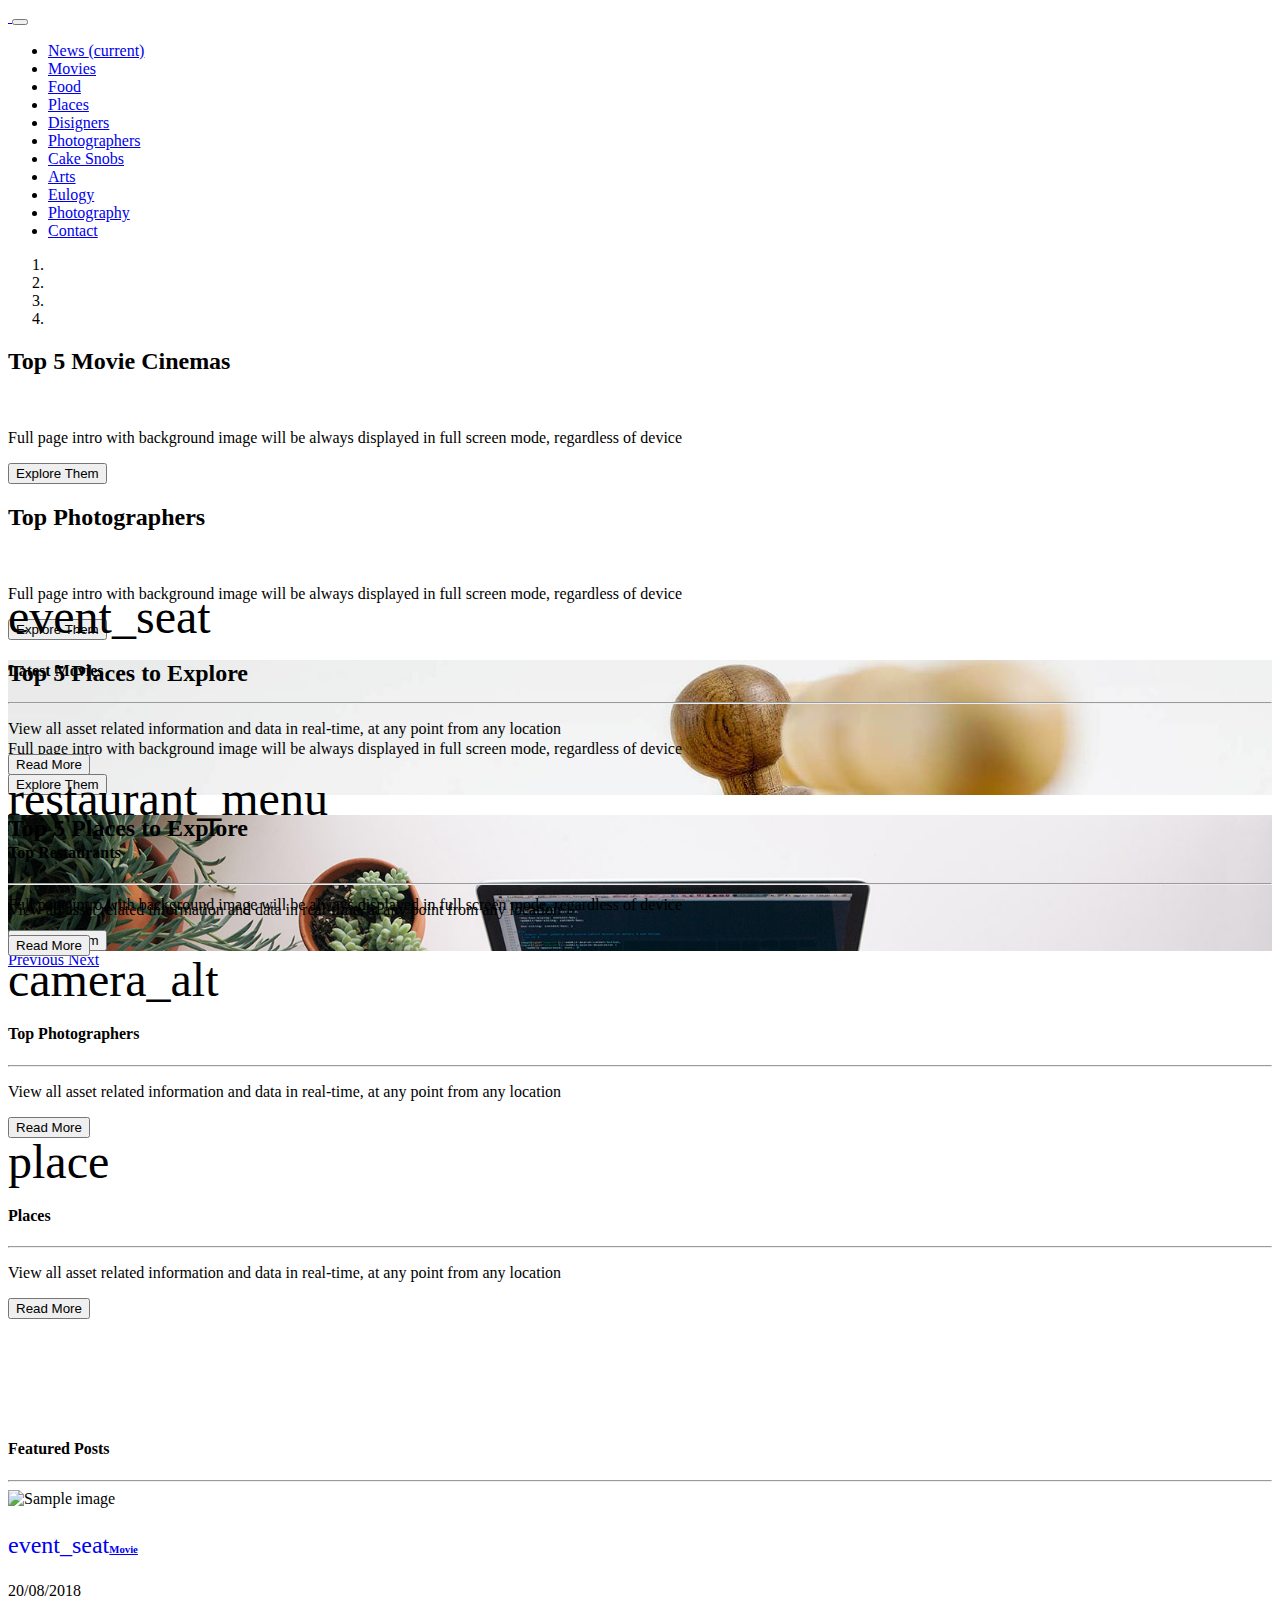
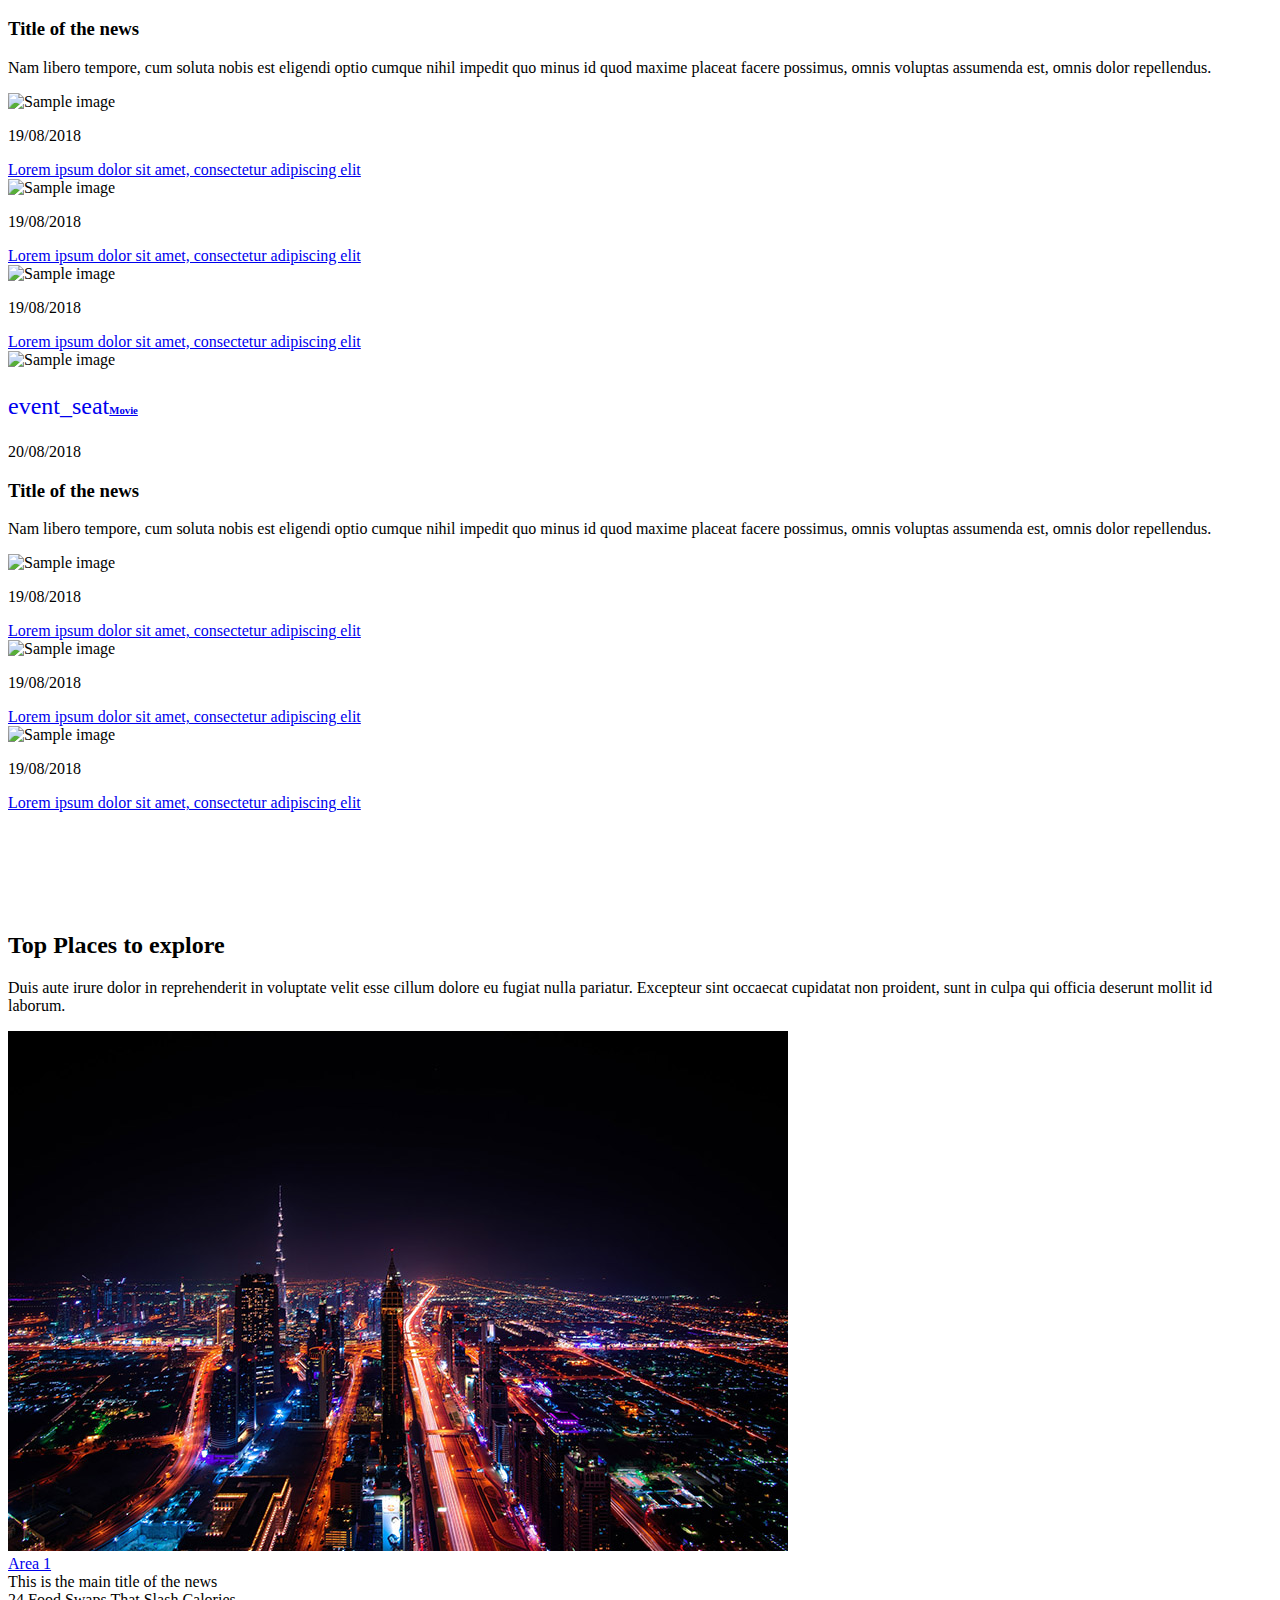
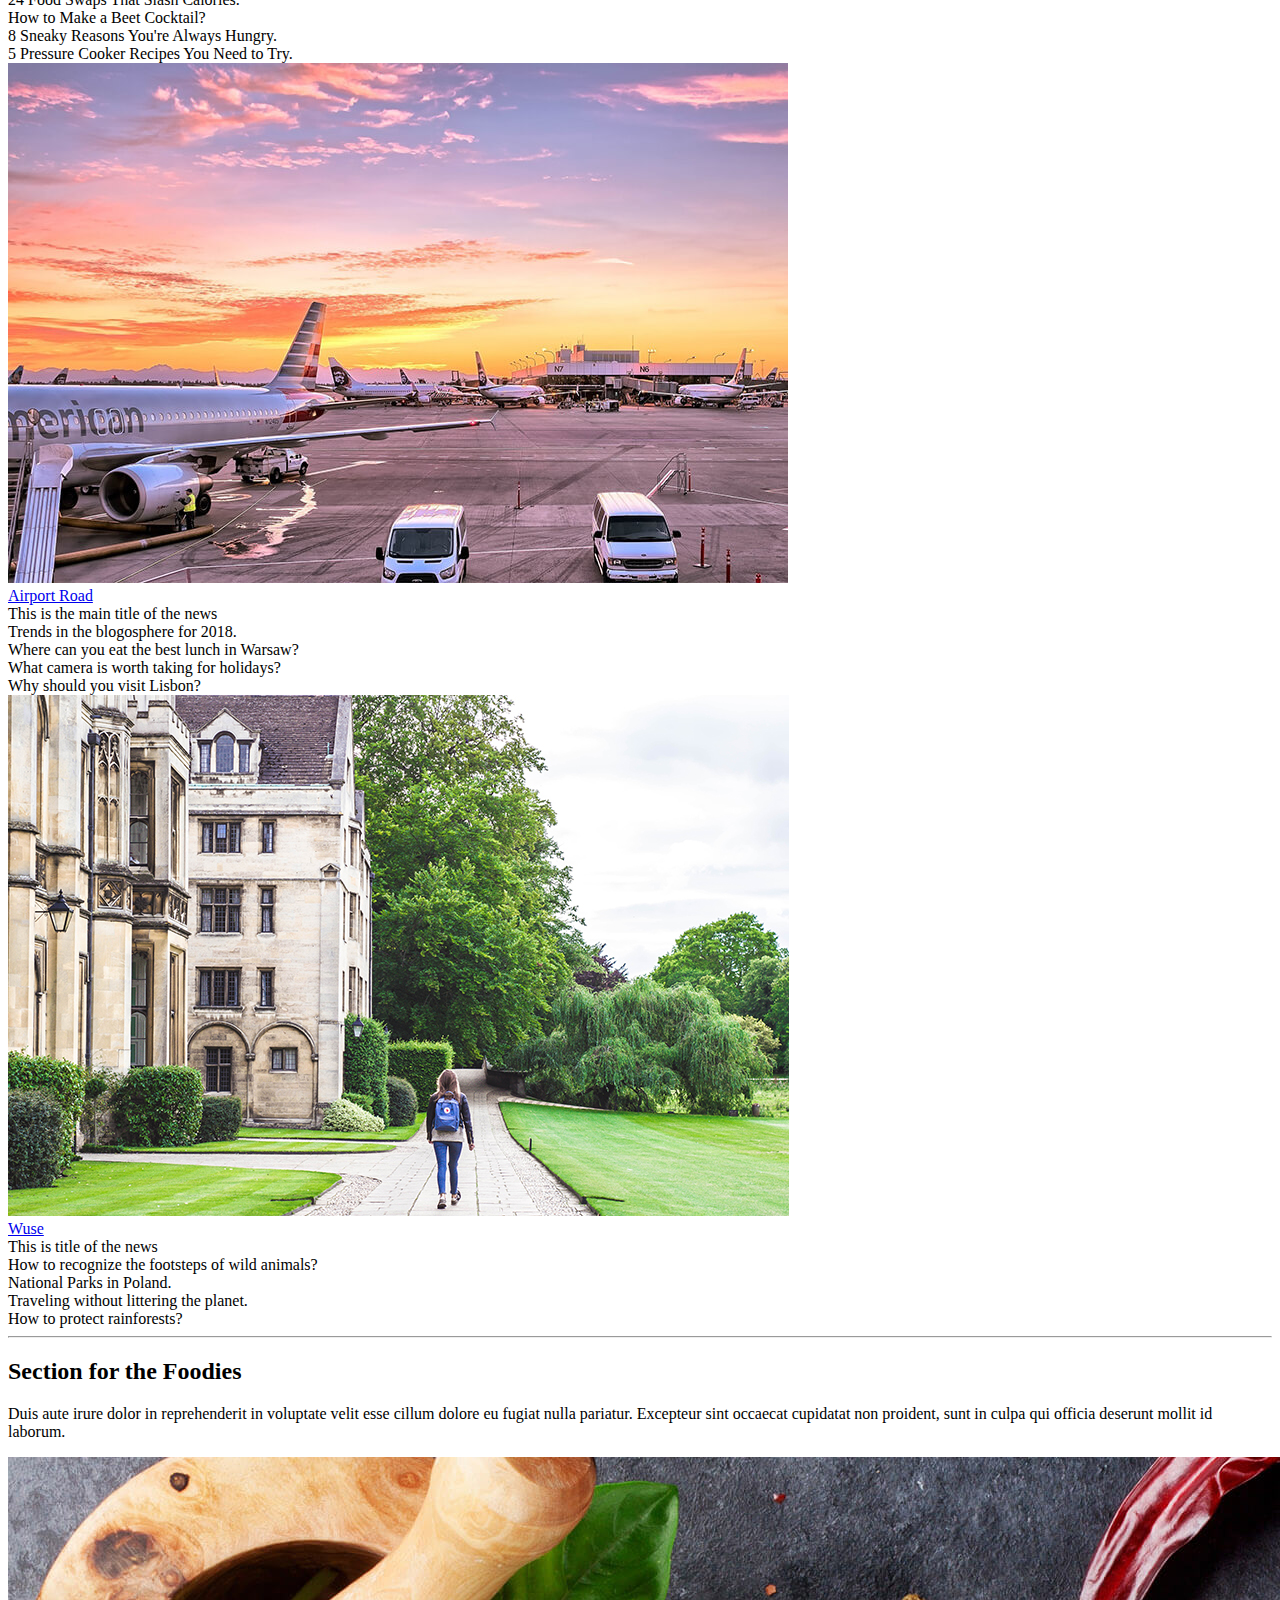
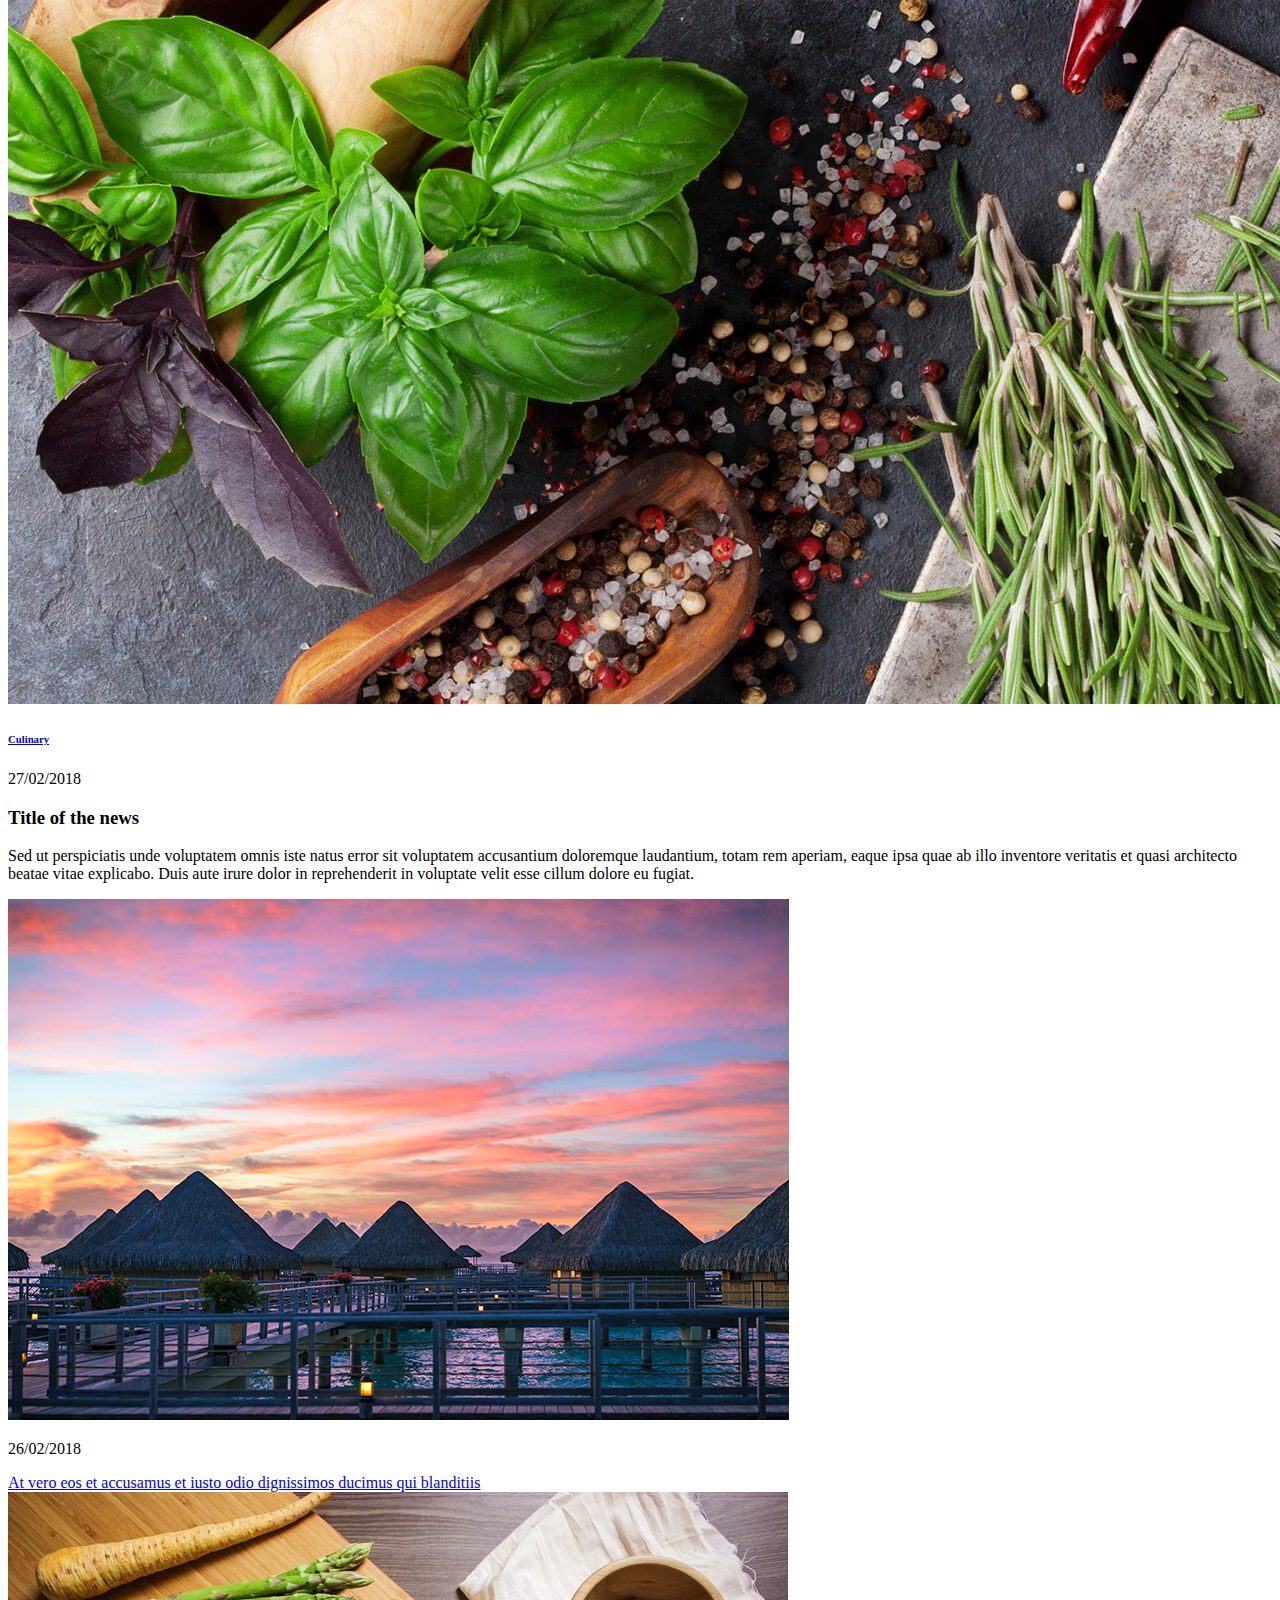
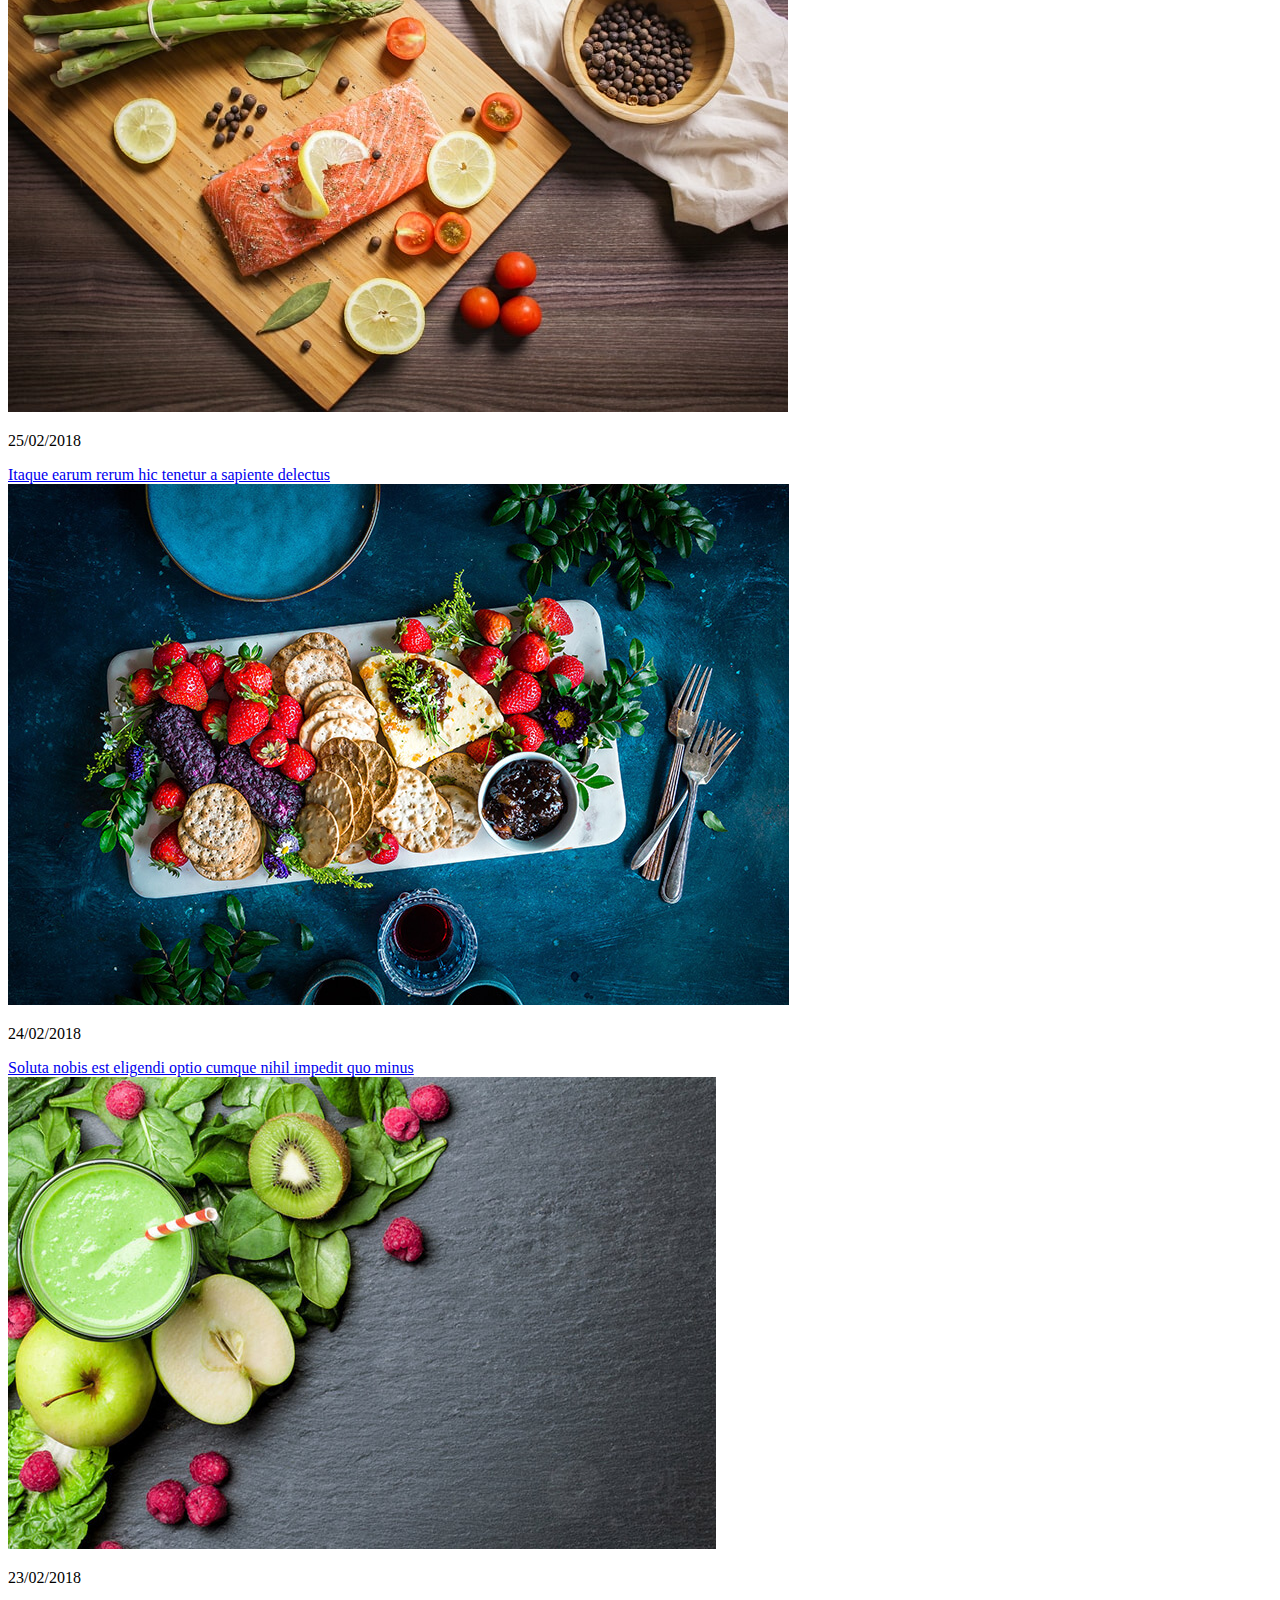
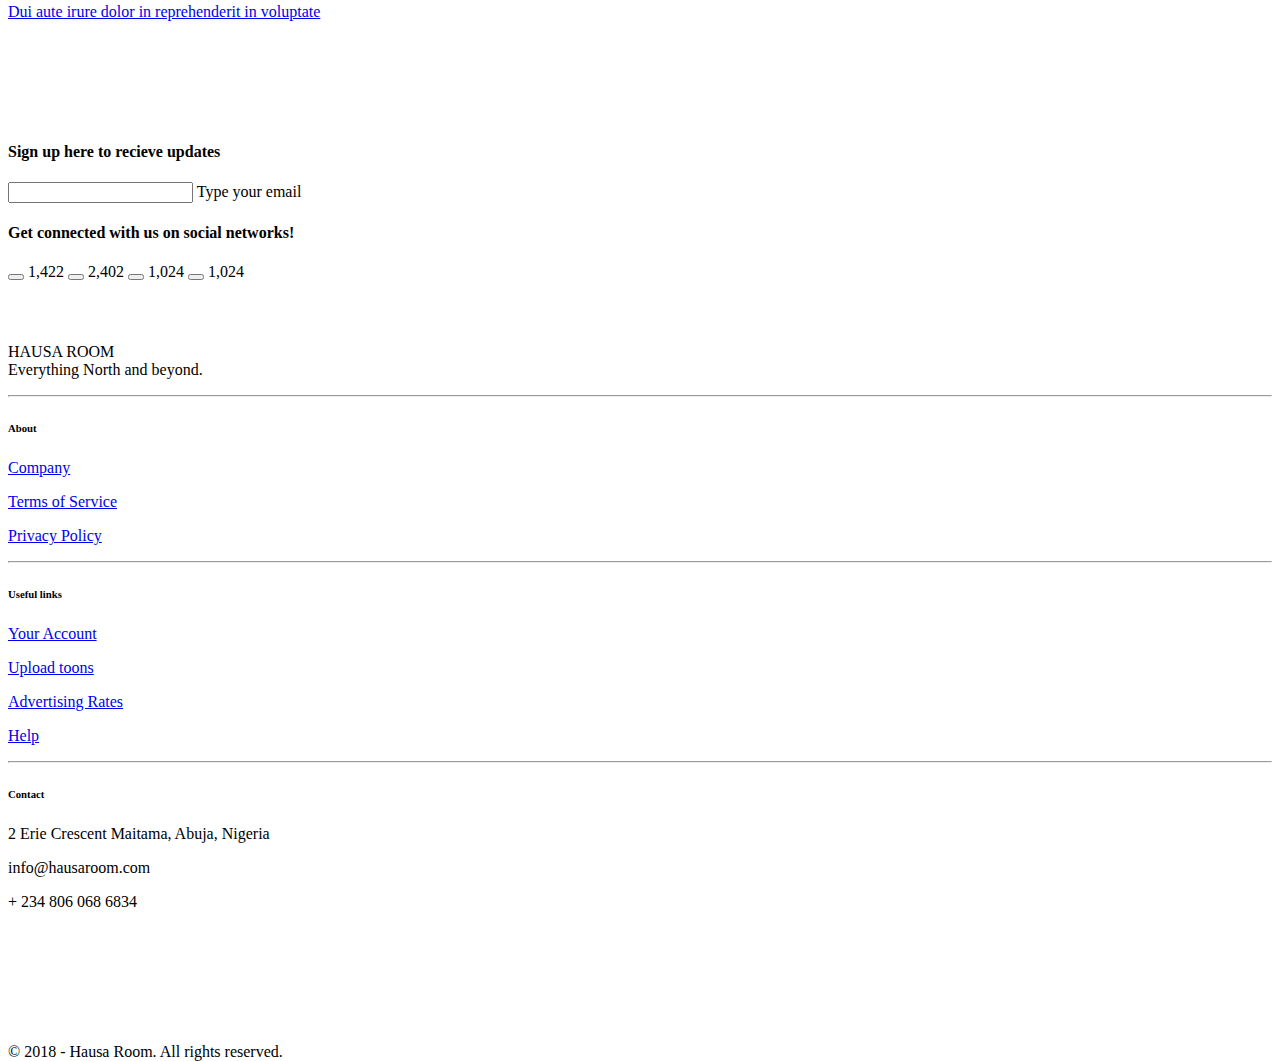
==== commit 88fdb391: "Added section for the foodies" ====
--- a/index.html
+++ b/index.html
@@ -654,39 +654,391 @@
     <section class="py-md-5 rgba-grey-slight">
       <div class="container">
         <div class="row">
-        <!-- Section: Magazine v.3 -->
-          <section class="">
+          <!-- Section heading -->
+          <h2 class="h1-responsive font-weight-bold text-center pb-5">Top Places to explore</h2>
+          <!-- Section description -->
+          <p class="text-center w-responsive mx-auto mb-5">Duis aute irure dolor in reprehenderit in voluptate velit esse cillum dolore eu fugiat nulla pariatur. Excepteur sint occaecat cupidatat non proident, sunt in culpa qui officia deserunt mollit id laborum.</p>
+
+          <!-- Grid row -->
+          <div class="row">
+
+            <!-- Grid column -->
+            <div class="col-lg-4 col-md-12 mb-lg-0 mb-5">
+
+              <!-- Featured news -->
+              <div class="single-news mb-3">
+
+                <!-- Image -->
+                <div class="view overlay rounded z-depth-2 mb-4">
+                  <img class="img-fluid" src="img/places/84.jpg" alt="Sample image">
+                  <a>
+                    <div class="mask rgba-white-slight"></div>
+                  </a>
+                </div>
+
+                <!-- Grid row -->
+                <div class="row mb-3">
+
+                  <!-- Grid column -->
+                  <div class="col-12">
+
+                    <!-- Badge -->
+                    <a href="#!"><span class="badge pink"><i class="fa fa-camera pr-2" aria-hidden="true"></i>Area 1</span></a>
+
+                  </div>
+                  <!-- Grid column -->
+
+                </div>
+                <!-- Grid row -->
+
+                <!-- Title -->
+                <div class="d-flex justify-content-between">
+                  <div class="col-11 text-truncate pl-0 mb-3">
+                    <a class="font-weight-bold">This is the main title of the news</a>
+                  </div>
+                  <a><i class="fa fa-angle-double-right"></i></a>
+                </div>
+
+              </div>
+              <!-- Featured news -->
+
+              <!-- Small news -->
+              <div class="single-news mb-3">
+
+                <!-- Title -->
+                <div class="d-flex justify-content-between">
+                  <div class="col-11 text-truncate pl-0 mb-3">
+                    <a>24 Food Swaps That Slash Calories.</a>
+                  </div>
+                  <a><i class="fa fa-angle-double-right"></i></a>
+                </div>
+
+              </div>
+              <!-- Small news -->
+
+              <!-- Small news -->
+              <div class="single-news mb-3">
+
+                <!-- Title -->
+                <div class="d-flex justify-content-between">
+                  <div class="col-11 text-truncate pl-0 mb-3">
+                    <a>How to Make a Beet Cocktail?</a>
+                  </div>
+                  <a><i class="fa fa-angle-double-right"></i></a>
+                </div>
+
+              </div>
+              <!-- Small news -->
+
+              <!-- Small news -->
+              <div class="single-news mb-3">
+
+                <!-- Title -->
+                <div class="d-flex justify-content-between">
+                  <div class="col-11 text-truncate pl-0 mb-3">
+                    <a>8 Sneaky Reasons You're Always Hungry.</a>
+                  </div>
+                  <a><i class="fa fa-angle-double-right"></i></a>
+                </div>
+
+              </div>
+              <!-- Small news -->
+
+              <!-- Small news -->
+              <div class="single-news">
+
+                <!-- Title -->
+                <div class="d-flex justify-content-between">
+                  <div class="col-11 text-truncate pl-0">
+                    <a>5 Pressure Cooker Recipes You Need to Try.</a>
+                  </div>
+                  <a><i class="fa fa-angle-double-right"></i></a>
+                </div>
+
+              </div>
+              <!-- Small news -->
+
+            </div>
+            <!-- Grid column -->
+
+            <!-- Grid column -->
+            <div class="col-lg-4 col-md-6 mb-md-0 mb-5">
+
+              <!-- Featured news -->
+              <div class="single-news mb-3">
+
+                <!-- Image -->
+                <div class="view overlay rounded z-depth-2 mb-4">
+                  <img class="img-fluid" src="img/places/31.jpg" alt="Sample image">
+                  <a>
+                    <div class="mask rgba-white-slight"></div>
+                  </a>
+                </div>
+
+                <!-- Grid row -->
+                <div class="row mb-3">
+
+                  <!-- Grid column -->
+                  <div class="col-12">
+
+                    <!-- Badge -->
+                    <a href="#!"><span class="badge deep-orange"><i class="fa fa-plane pr-2" aria-hidden="true"></i>Airport Road</span></a>
+
+                  </div>
+                  <!-- Grid column -->
+
+                </div>
+                <!-- Grid row -->
+
+                <!-- Title -->
+                <div class="d-flex justify-content-between">
+                  <div class="col-11 text-truncate pl-0 mb-3">
+                    <a class="font-weight-bold">This is the main title of the news</a>
+                  </div>
+                  <a><i class="fa fa-angle-double-right"></i></a>
+                </div>
+
+              </div>
+              <!-- Featured news -->
+
+              <!-- Small news -->
+              <div class="single-news mb-3">
+
+                <!-- Title -->
+                <div class="d-flex justify-content-between">
+                  <div class="col-11 text-truncate pl-0 mb-3">
+                    <a>Trends in the blogosphere for 2018.</a>
+                  </div>
+                  <a><i class="fa fa-angle-double-right"></i></a>
+                </div>
+
+              </div>
+              <!-- Small news -->
+
+              <!-- Small news -->
+              <div class="single-news mb-3">
+
+                <!-- Title -->
+                <div class="d-flex justify-content-between">
+                  <div class="col-11 text-truncate pl-0 mb-3">
+                    <a>Where can you eat the best lunch in Warsaw?</a>
+                  </div>
+                  <a><i class="fa fa-angle-double-right"></i></a>
+                </div>
+
+              </div>
+              <!-- Small news -->
+
+              <!-- Small news -->
+              <div class="single-news mb-3">
+
+                <!-- Title -->
+                <div class="d-flex justify-content-between">
+                  <div class="col-11 text-truncate pl-0 mb-3">
+                    <a>What camera is worth taking for holidays?</a>
+                  </div>
+                  <a><i class="fa fa-angle-double-right"></i></a>
+                </div>
+
+              </div>
+              <!-- Small news -->
+
+              <!-- Small news -->
+              <div class="single-news">
+
+                <!-- Title -->
+                <div class="d-flex justify-content-between">
+                  <div class="col-11 text-truncate pl-0">
+                    <a>Why should you visit Lisbon?</a>
+                  </div>
+                  <a><i class="fa fa-angle-double-right"></i></a>
+                </div>
+
+              </div>
+              <!-- Small news -->
+
+            </div>
+            <!-- Grid column -->
+
+            <!-- Grid column -->
+            <div class="col-lg-4 col-md-6 mb-0">
+
+              <!-- Featured news -->
+              <div class="single-news mb-3">
+
+                <!-- Image -->
+                <div class="view overlay rounded z-depth-2 mb-4">
+                  <img class="img-fluid" src="img/places/52.jpg" alt="Sample image">
+                  <a>
+                    <div class="mask rgba-white-slight"></div>
+                  </a>
+                </div>
+
+                <!-- Grid row -->
+                <div class="row mb-3">
+
+                  <!-- Grid column -->
+                  <div class="col-12">
+
+                    <!-- Badge -->
+                    <a href="#!"><span class="badge success-color"><i class="fa fa-leaf pr-2" aria-hidden="true"></i>Wuse</span></a>
+
+                  </div>
+                  <!-- Grid column -->
+
+                </div>
+                <!-- Grid row -->
+
+                <!-- Title -->
+                <div class="d-flex justify-content-between">
+                  <div class="col-11 text-truncate pl-0 mb-3">
+                    <a class="font-weight-bold">This is title of the news</a>
+                  </div>
+                  <a><i class="fa fa-angle-double-right"></i></a>
+                </div>
+
+              </div>
+              <!-- Featured news -->
+
+              <!-- Small news -->
+              <div class="single-news mb-3">
+
+                <!-- Title -->
+                <div class="d-flex justify-content-between">
+                  <div class="col-11 text-truncate pl-0 mb-3">
+                    <a>How to recognize the footsteps of wild animals?</a>
+                  </div>
+                  <a><i class="fa fa-angle-double-right"></i></a>
+                </div>
+
+              </div>
+              <!-- Small news -->
+
+              <!-- Small news -->
+              <div class="single-news mb-3">
+
+                <!-- Title -->
+                <div class="d-flex justify-content-between">
+                  <div class="col-11 text-truncate pl-0 mb-3">
+                    <a>National Parks in Poland.</a>
+                  </div>
+                  <a><i class="fa fa-angle-double-right"></i></a>
+                </div>
+
+              </div>
+              <!-- Small news -->
+
+              <!-- Small news -->
+              <div class="single-news mb-3">
+
+                <!-- Title -->
+                <div class="d-flex justify-content-between">
+                  <div class="col-11 text-truncate pl-0 mb-3">
+                    <a>Traveling without littering the planet.</a>
+                  </div>
+                  <a><i class="fa fa-angle-double-right"></i></a>
+                </div>
+
+              </div>
+              <!-- Small news -->
+
+              <!-- Small news -->
+              <div class="single-news">
+
+                <!-- Title -->
+                <div class="d-flex justify-content-between">
+                  <div class="col-11 text-truncate pl-0">
+                    <a>How to protect rainforests?</a>
+                  </div>
+                  <a><i class="fa fa-angle-double-right"></i></a>
+                </div>
+
+              </div>
+              <!-- Small news -->
+
+            </div>
+            <!-- Grid column -->
+
+          </div>
+          <!-- Grid row -->
+        </div>
+        <div class="row">
+          <!-- Section: Magazine v.2 -->
+          <section class="magazine-section my-5">
+          <hr>
 
             <!-- Section heading -->
-            <h2 class="h1-responsive font-weight-bold text-center pb-5">Top Places to explore</h2>
+            <h2 class="h1-responsive font-weight-bold text-center my-5">Section for the Foodies</h2>
             <!-- Section description -->
-            <p class="text-center w-responsive mx-auto mb-5">Duis aute irure dolor in reprehenderit in voluptate velit esse cillum dolore eu fugiat nulla pariatur. Excepteur sint occaecat cupidatat non proident, sunt in culpa qui officia deserunt mollit id laborum.</p>
+            <p class="text-center dark-grey-text w-responsive mx-auto mb-5">Duis aute irure dolor in reprehenderit in voluptate velit esse cillum dolore eu fugiat nulla pariatur. Excepteur sint occaecat cupidatat non proident, sunt in culpa qui officia deserunt mollit id laborum.</p>
 
             <!-- Grid row -->
             <div class="row">
 
               <!-- Grid column -->
-              <div class="col-lg-4 col-md-12 mb-lg-0 mb-5">
+              <div class="col-lg-6 col-md-12">
 
                 <!-- Featured news -->
-                <div class="single-news mb-3">
+                <div class="single-news mb-lg-0 mb-4">
 
                   <!-- Image -->
-                  <div class="view overlay rounded z-depth-2 mb-4">
-                    <img class="img-fluid" src="img/banners/background_06.jpg" alt="Sample image">
+                  <div class="view overlay rounded z-depth-1-half mb-4">
+                    <img class="img-fluid" src="img/foods/1.jpg" alt="Sample image">
                     <a>
                       <div class="mask rgba-white-slight"></div>
                     </a>
                   </div>
 
+                  <!-- Data -->
+                  <div class="news-data d-flex justify-content-between">
+                    <a href="#!" class="deep-orange-text"><h6 class="font-weight-bold"><i class="fa fa-cutlery pr-2"></i>Culinary</h6></a>
+                    <p class="font-weight-bold dark-grey-text"><i class="fa fa-clock-o pr-2"></i>27/02/2018</p>
+                  </div>
+
+                  <!-- Excerpt -->
+                  <h3 class="font-weight-bold dark-grey-text mb-3"><a>Title of the news</a></h3>
+                  <p class="dark-grey-text mb-lg-0 mb-md-5 mb-4 pb-3">Sed ut perspiciatis unde voluptatem omnis iste natus error sit voluptatem accusantium doloremque laudantium, totam rem aperiam, eaque ipsa quae ab illo inventore veritatis et quasi architecto beatae vitae explicabo. Duis aute irure dolor in reprehenderit in voluptate velit esse cillum dolore eu fugiat.</p>
+
+                </div>
+                <!-- Featured news -->
+
+              </div>
+              <!-- Grid column -->
+
+              <!-- Grid column -->
+              <div class="col-lg-6 col-md-12">
+
+                <!-- Small news -->
+                <div class="single-news mb-4">
+
                   <!-- Grid row -->
-                  <div class="row mb-3">
-
-                    <!-- Grid column -->
-                    <div class="col-12">
-
-                      <!-- Badge -->
-                      <a href="#!"><span class="badge pink"><i class="fa fa-camera pr-2" aria-hidden="true"></i>Area 1</span></a>
+                  <div class="row">
+
+                    <!-- Grid column -->
+                    <div class="col-md-3 mb-4">
+
+                      <!--Image-->
+                      <div class="view overlay rounded z-depth-1">
+                        <img class="img-fluid" src="img/foods/48.jpg" alt="Sample image">
+                        <a>
+                          <div class="mask rgba-white-slight"></div>
+                        </a>
+                      </div>
+
+                    </div>
+                    <!-- Grid column -->
+
+                    <!-- Grid column -->
+                    <div class="col-md-9">
+
+                      <!-- Excerpt -->
+                      <p class="font-weight-bold dark-grey-text">26/02/2018</p>
+                      <div class="d-flex justify-content-between">
+                        <div class="col-11 text-truncate pl-0">
+                          <a href="#!" class="dark-grey-text">At vero eos et accusamus et iusto odio dignissimos ducimus qui blanditiis</a>
+                        </div>
+                        <a><i class="fa fa-angle-double-right"></i></a>
+                      </div>
 
                     </div>
                     <!-- Grid column -->
@@ -694,55 +1046,87 @@
                   </div>
                   <!-- Grid row -->
 
-                  <!-- Title -->
-                  <div class="d-flex justify-content-between">
-                    <div class="col-11 text-truncate pl-0 mb-3">
-                      <a class="font-weight-bold">This is the main title of the news</a>
-                    </div>
-                    <a><i class="fa fa-angle-double-right"></i></a>
-                  </div>
-
-                </div>
-                <!-- Featured news -->
-
+                </div>
                 <!-- Small news -->
-                <div class="single-news mb-3">
-
-                  <!-- Title -->
-                  <div class="d-flex justify-content-between">
-                    <div class="col-11 text-truncate pl-0 mb-3">
-                      <a>24 Food Swaps That Slash Calories.</a>
-                    </div>
-                    <a><i class="fa fa-angle-double-right"></i></a>
-                  </div>
-
-                </div>
+
                 <!-- Small news -->
-
+                <div class="single-news mb-4">
+
+                  <!-- Grid row -->
+                  <div class="row">
+
+                    <!-- Grid column -->
+                    <div class="col-md-3 mb-4">
+
+                      <!--Image-->
+                      <div class="view overlay rounded z-depth-1 ">
+                        <img class="img-fluid" src="img/foods/87.jpg" alt="Sample image">
+                        <a>
+                          <div class="mask rgba-white-slight"></div>
+                        </a>
+                      </div>
+
+                    </div>
+                    <!-- Grid column -->
+
+                    <!-- Grid column -->
+                    <div class="col-md-9">
+
+                      <!-- Excerpt -->
+                      <p class="font-weight-bold dark-grey-text">25/02/2018</p>
+                      <div class="d-flex justify-content-between">
+                        <div class="col-11 text-truncate pl-0">
+                          <a href="#!" class="dark-grey-text">Itaque earum rerum hic tenetur a sapiente delectus</a>
+                        </div>
+                        <a><i class="fa fa-angle-double-right"></i></a>
+                      </div>
+
+                    </div>
+                    <!-- Grid column -->
+
+                  </div>
+                  <!-- Grid row -->
+
+                </div>
                 <!-- Small news -->
-                <div class="single-news mb-3">
-
-                  <!-- Title -->
-                  <div class="d-flex justify-content-between">
-                    <div class="col-11 text-truncate pl-0 mb-3">
-                      <a>How to Make a Beet Cocktail?</a>
-                    </div>
-                    <a><i class="fa fa-angle-double-right"></i></a>
-                  </div>
-
-                </div>
+
                 <!-- Small news -->
-
-                <!-- Small news -->
-                <div class="single-news mb-3">
-
-                  <!-- Title -->
-                  <div class="d-flex justify-content-between">
-                    <div class="col-11 text-truncate pl-0 mb-3">
-                      <a>8 Sneaky Reasons You're Always Hungry.</a>
-                    </div>
-                    <a><i class="fa fa-angle-double-right"></i></a>
-                  </div>
+                <div class="single-news mb-4">
+
+                  <!-- Grid row -->
+                  <div class="row">
+
+                    <!-- Grid column -->
+                    <div class="col-md-3 mb-4">
+
+                      <!--Image-->
+                      <div class="view overlay rounded z-depth-1">
+                        <img class="img-fluid" src="img/foods/2027.jpg" alt="Sample image">
+                        <a>
+                          <div class="mask rgba-white-slight"></div>
+                        </a>
+                      </div>
+
+                    </div>
+                    <!-- Grid column -->
+
+                    <!-- Grid column -->
+                    <div class="col-md-9">
+
+                      <!-- Excerpt -->
+                      <p class="font-weight-bold dark-grey-text">24/02/2018</p>
+                      <div class="d-flex justify-content-between">
+                        <div class="col-11 text-truncate pl-0">
+                          <a href="#!" class="dark-grey-text">Soluta nobis est eligendi optio cumque nihil impedit quo minus</a>
+                        </div>
+                        <a><i class="fa fa-angle-double-right"></i></a>
+                      </div>
+
+                    </div>
+                    <!-- Grid column -->
+
+                  </div>
+                  <!-- Grid row -->
 
                 </div>
                 <!-- Small news -->
@@ -750,223 +1134,51 @@
                 <!-- Small news -->
                 <div class="single-news">
 
-                  <!-- Title -->
-                  <div class="d-flex justify-content-between">
-                    <div class="col-11 text-truncate pl-0">
-                      <a>5 Pressure Cooker Recipes You Need to Try.</a>
-                    </div>
-                    <a><i class="fa fa-angle-double-right"></i></a>
-                  </div>
+                  <!-- Grid row -->
+                  <div class="row">
+
+                    <!-- Grid column -->
+                    <div class="col-md-3 mb-4">
+
+                      <!--Image-->
+                      <div class="view overlay rounded z-depth-1 mb-md-0">
+                        <img class="img-fluid" src="img/foods/2045.jpg" alt="Sample image">
+                        <a>
+                          <div class="mask rgba-white-slight"></div>
+                        </a>
+                      </div>
+
+                    </div>
+                    <!-- Grid column -->
+
+                    <!-- Grid column -->
+                    <div class="col-md-9">
+
+                      <!-- Excerpt -->
+                      <p class="font-weight-bold dark-grey-text">23/02/2018</p>
+                      <div class="d-flex justify-content-between">
+                        <div class="col-11 text-truncate pl-0">
+                          <a href="#!" class="dark-grey-text">Dui aute irure dolor in reprehenderit in voluptate</a>
+                        </div>
+                        <a><i class="fa fa-angle-double-right"></i></a>
+                      </div>
+
+                    </div>
+                    <!-- Grid column -->
+
+                  </div>
+                  <!-- Grid row -->
 
                 </div>
                 <!-- Small news -->
 
               </div>
-              <!-- Grid column -->
-
-              <!-- Grid column -->
-              <div class="col-lg-4 col-md-6 mb-md-0 mb-5">
-
-                <!-- Featured news -->
-                <div class="single-news mb-3">
-
-                  <!-- Image -->
-                  <div class="view overlay rounded z-depth-2 mb-4">
-                    <img class="img-fluid" src="img/banners/about_slide_01.jpg" alt="Sample image">
-                    <a>
-                      <div class="mask rgba-white-slight"></div>
-                    </a>
-                  </div>
-
-                  <!-- Grid row -->
-                  <div class="row mb-3">
-
-                    <!-- Grid column -->
-                    <div class="col-12">
-
-                      <!-- Badge -->
-                      <a href="#!"><span class="badge deep-orange"><i class="fa fa-plane pr-2" aria-hidden="true"></i>Airport Road</span></a>
-
-                    </div>
-                    <!-- Grid column -->
-
-                  </div>
-                  <!-- Grid row -->
-
-                  <!-- Title -->
-                  <div class="d-flex justify-content-between">
-                    <div class="col-11 text-truncate pl-0 mb-3">
-                      <a class="font-weight-bold">This is the main title of the news</a>
-                    </div>
-                    <a><i class="fa fa-angle-double-right"></i></a>
-                  </div>
-
-                </div>
-                <!-- Featured news -->
-
-                <!-- Small news -->
-                <div class="single-news mb-3">
-
-                  <!-- Title -->
-                  <div class="d-flex justify-content-between">
-                    <div class="col-11 text-truncate pl-0 mb-3">
-                      <a>Trends in the blogosphere for 2018.</a>
-                    </div>
-                    <a><i class="fa fa-angle-double-right"></i></a>
-                  </div>
-
-                </div>
-                <!-- Small news -->
-
-                <!-- Small news -->
-                <div class="single-news mb-3">
-
-                  <!-- Title -->
-                  <div class="d-flex justify-content-between">
-                    <div class="col-11 text-truncate pl-0 mb-3">
-                      <a>Where can you eat the best lunch in Warsaw?</a>
-                    </div>
-                    <a><i class="fa fa-angle-double-right"></i></a>
-                  </div>
-
-                </div>
-                <!-- Small news -->
-
-                <!-- Small news -->
-                <div class="single-news mb-3">
-
-                  <!-- Title -->
-                  <div class="d-flex justify-content-between">
-                    <div class="col-11 text-truncate pl-0 mb-3">
-                      <a>What camera is worth taking for holidays?</a>
-                    </div>
-                    <a><i class="fa fa-angle-double-right"></i></a>
-                  </div>
-
-                </div>
-                <!-- Small news -->
-
-                <!-- Small news -->
-                <div class="single-news">
-
-                  <!-- Title -->
-                  <div class="d-flex justify-content-between">
-                    <div class="col-11 text-truncate pl-0">
-                      <a>Why should you visit Lisbon?</a>
-                    </div>
-                    <a><i class="fa fa-angle-double-right"></i></a>
-                  </div>
-
-                </div>
-                <!-- Small news -->
-
-              </div>
-              <!-- Grid column -->
-
-              <!-- Grid column -->
-              <div class="col-lg-4 col-md-6 mb-0">
-
-                <!-- Featured news -->
-                <div class="single-news mb-3">
-
-                  <!-- Image -->
-                  <div class="view overlay rounded z-depth-2 mb-4">
-                    <img class="img-fluid" src="img/banners/developer.jpg" alt="Sample image">
-                    <a>
-                      <div class="mask rgba-white-slight"></div>
-                    </a>
-                  </div>
-
-                  <!-- Grid row -->
-                  <div class="row mb-3">
-
-                    <!-- Grid column -->
-                    <div class="col-12">
-
-                      <!-- Badge -->
-                      <a href="#!"><span class="badge success-color"><i class="fa fa-leaf pr-2" aria-hidden="true"></i>Wuse</span></a>
-
-                    </div>
-                    <!-- Grid column -->
-
-                  </div>
-                  <!-- Grid row -->
-
-                  <!-- Title -->
-                  <div class="d-flex justify-content-between">
-                    <div class="col-11 text-truncate pl-0 mb-3">
-                      <a class="font-weight-bold">This is title of the news</a>
-                    </div>
-                    <a><i class="fa fa-angle-double-right"></i></a>
-                  </div>
-
-                </div>
-                <!-- Featured news -->
-
-                <!-- Small news -->
-                <div class="single-news mb-3">
-
-                  <!-- Title -->
-                  <div class="d-flex justify-content-between">
-                    <div class="col-11 text-truncate pl-0 mb-3">
-                      <a>How to recognize the footsteps of wild animals?</a>
-                    </div>
-                    <a><i class="fa fa-angle-double-right"></i></a>
-                  </div>
-
-                </div>
-                <!-- Small news -->
-
-                <!-- Small news -->
-                <div class="single-news mb-3">
-
-                  <!-- Title -->
-                  <div class="d-flex justify-content-between">
-                    <div class="col-11 text-truncate pl-0 mb-3">
-                      <a>National Parks in Poland.</a>
-                    </div>
-                    <a><i class="fa fa-angle-double-right"></i></a>
-                  </div>
-
-                </div>
-                <!-- Small news -->
-
-                <!-- Small news -->
-                <div class="single-news mb-3">
-
-                  <!-- Title -->
-                  <div class="d-flex justify-content-between">
-                    <div class="col-11 text-truncate pl-0 mb-3">
-                      <a>Traveling without littering the planet.</a>
-                    </div>
-                    <a><i class="fa fa-angle-double-right"></i></a>
-                  </div>
-
-                </div>
-                <!-- Small news -->
-
-                <!-- Small news -->
-                <div class="single-news">
-
-                  <!-- Title -->
-                  <div class="d-flex justify-content-between">
-                    <div class="col-11 text-truncate pl-0">
-                      <a>How to protect rainforests?</a>
-                    </div>
-                    <a><i class="fa fa-angle-double-right"></i></a>
-                  </div>
-
-                </div>
-                <!-- Small news -->
-
-              </div>
-              <!-- Grid column -->
+              <!--Grid column-->
 
             </div>
             <!-- Grid row -->
-
           </section>
-          <!-- Section: Magazine v.3 -->
+          <!-- Section: Magazine v.2 -->
         </div>
       </div>
     </section>
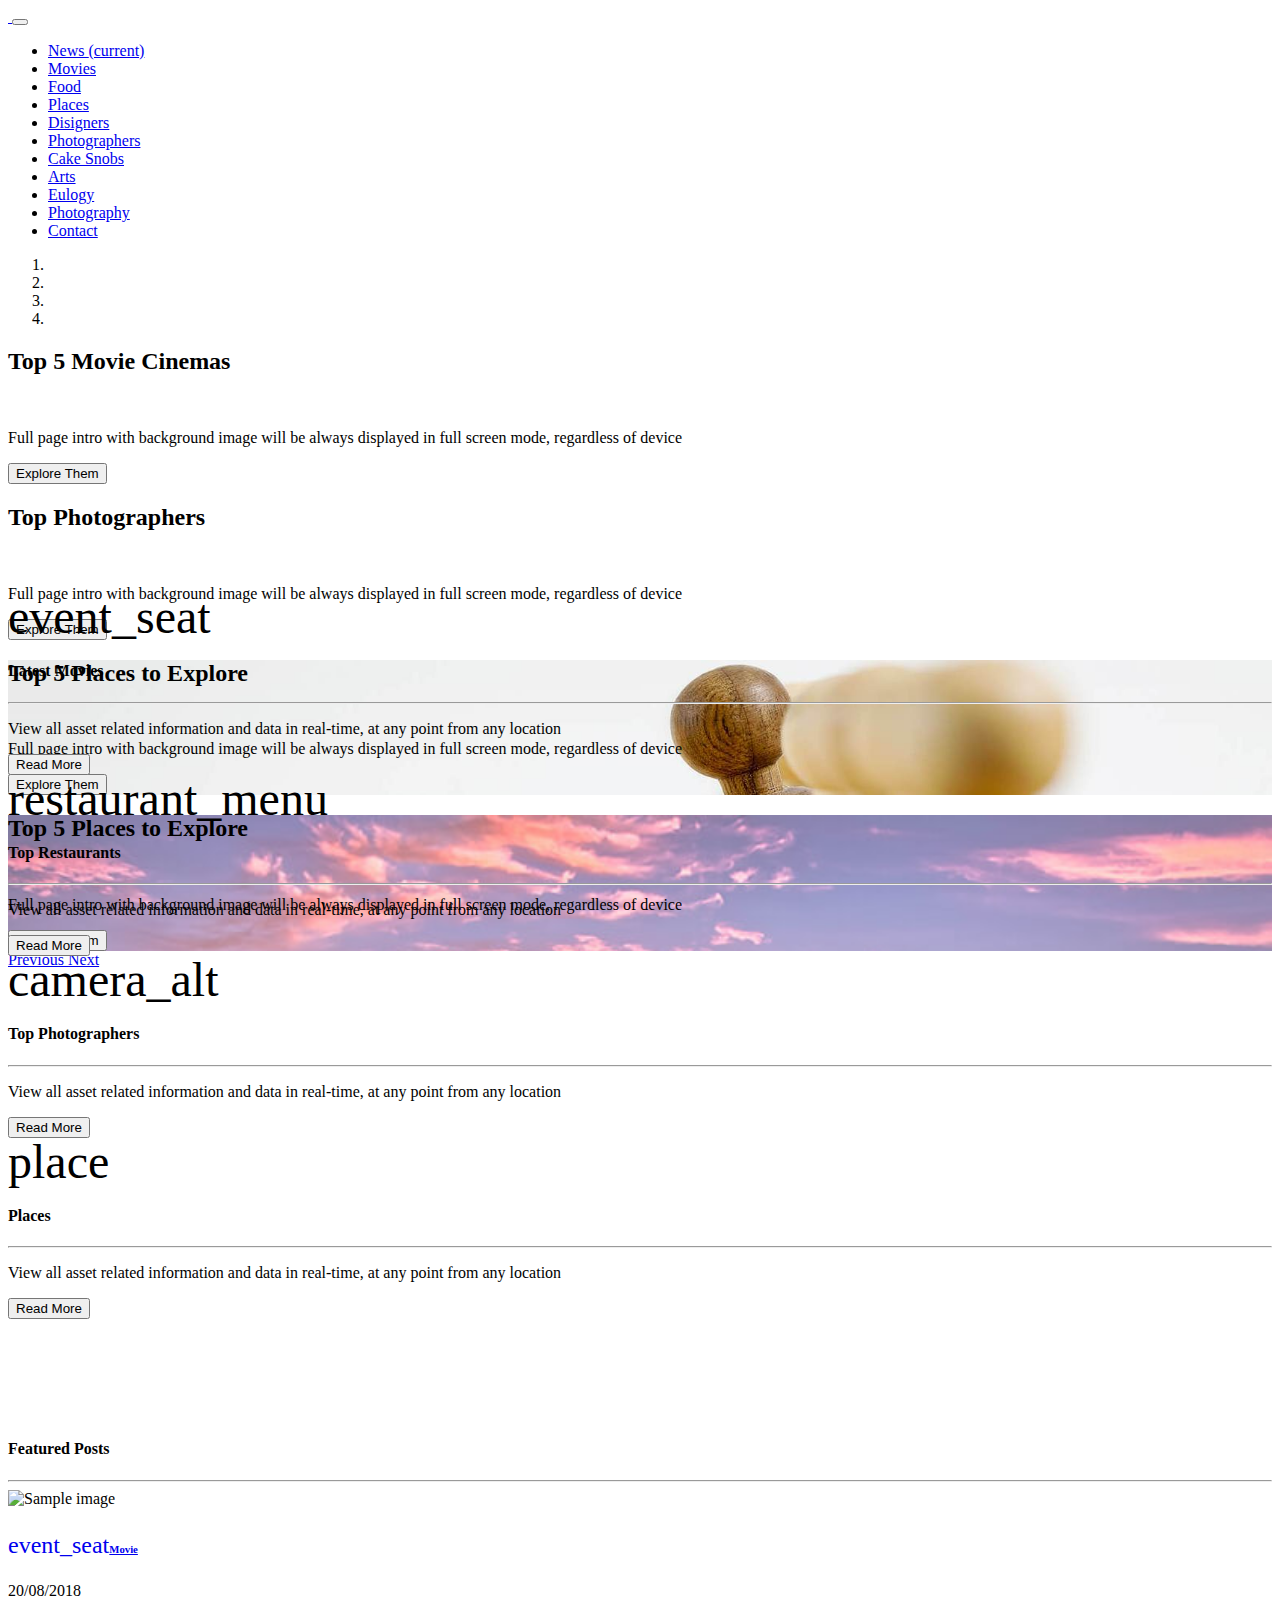
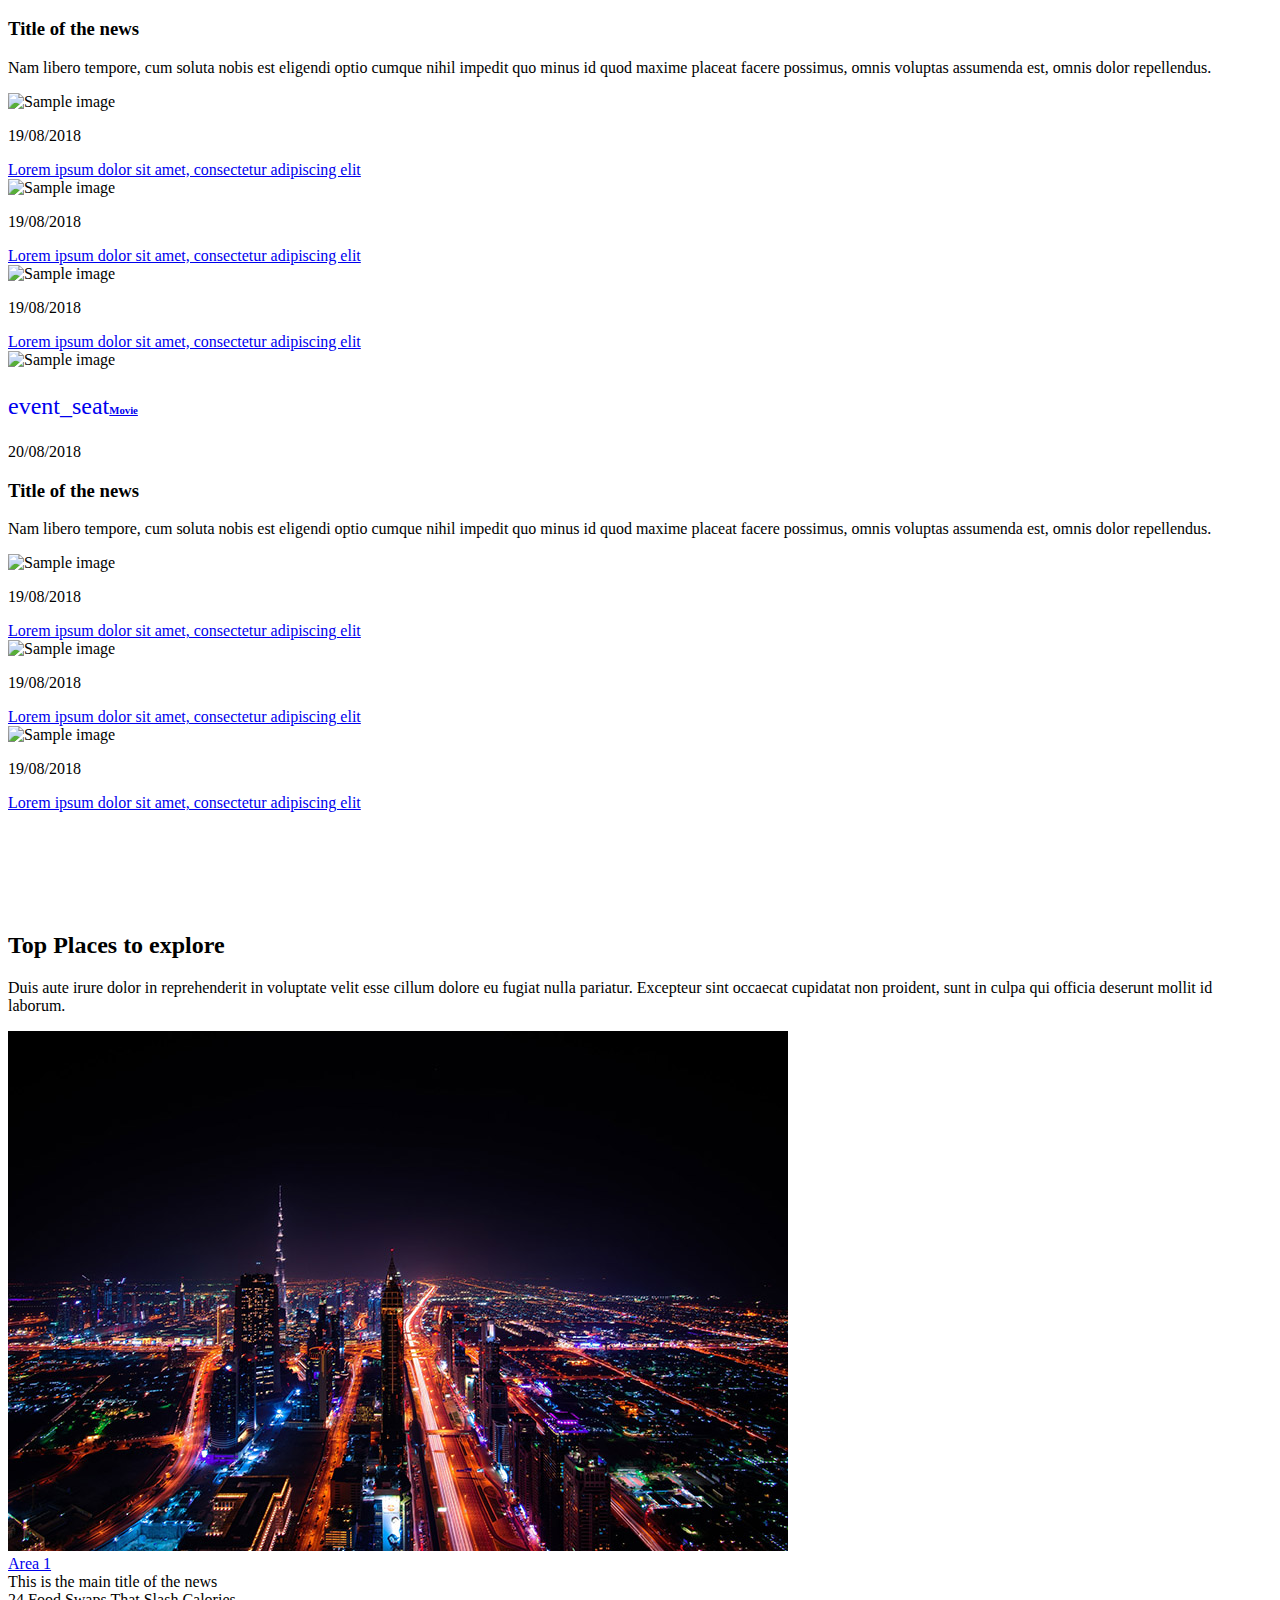
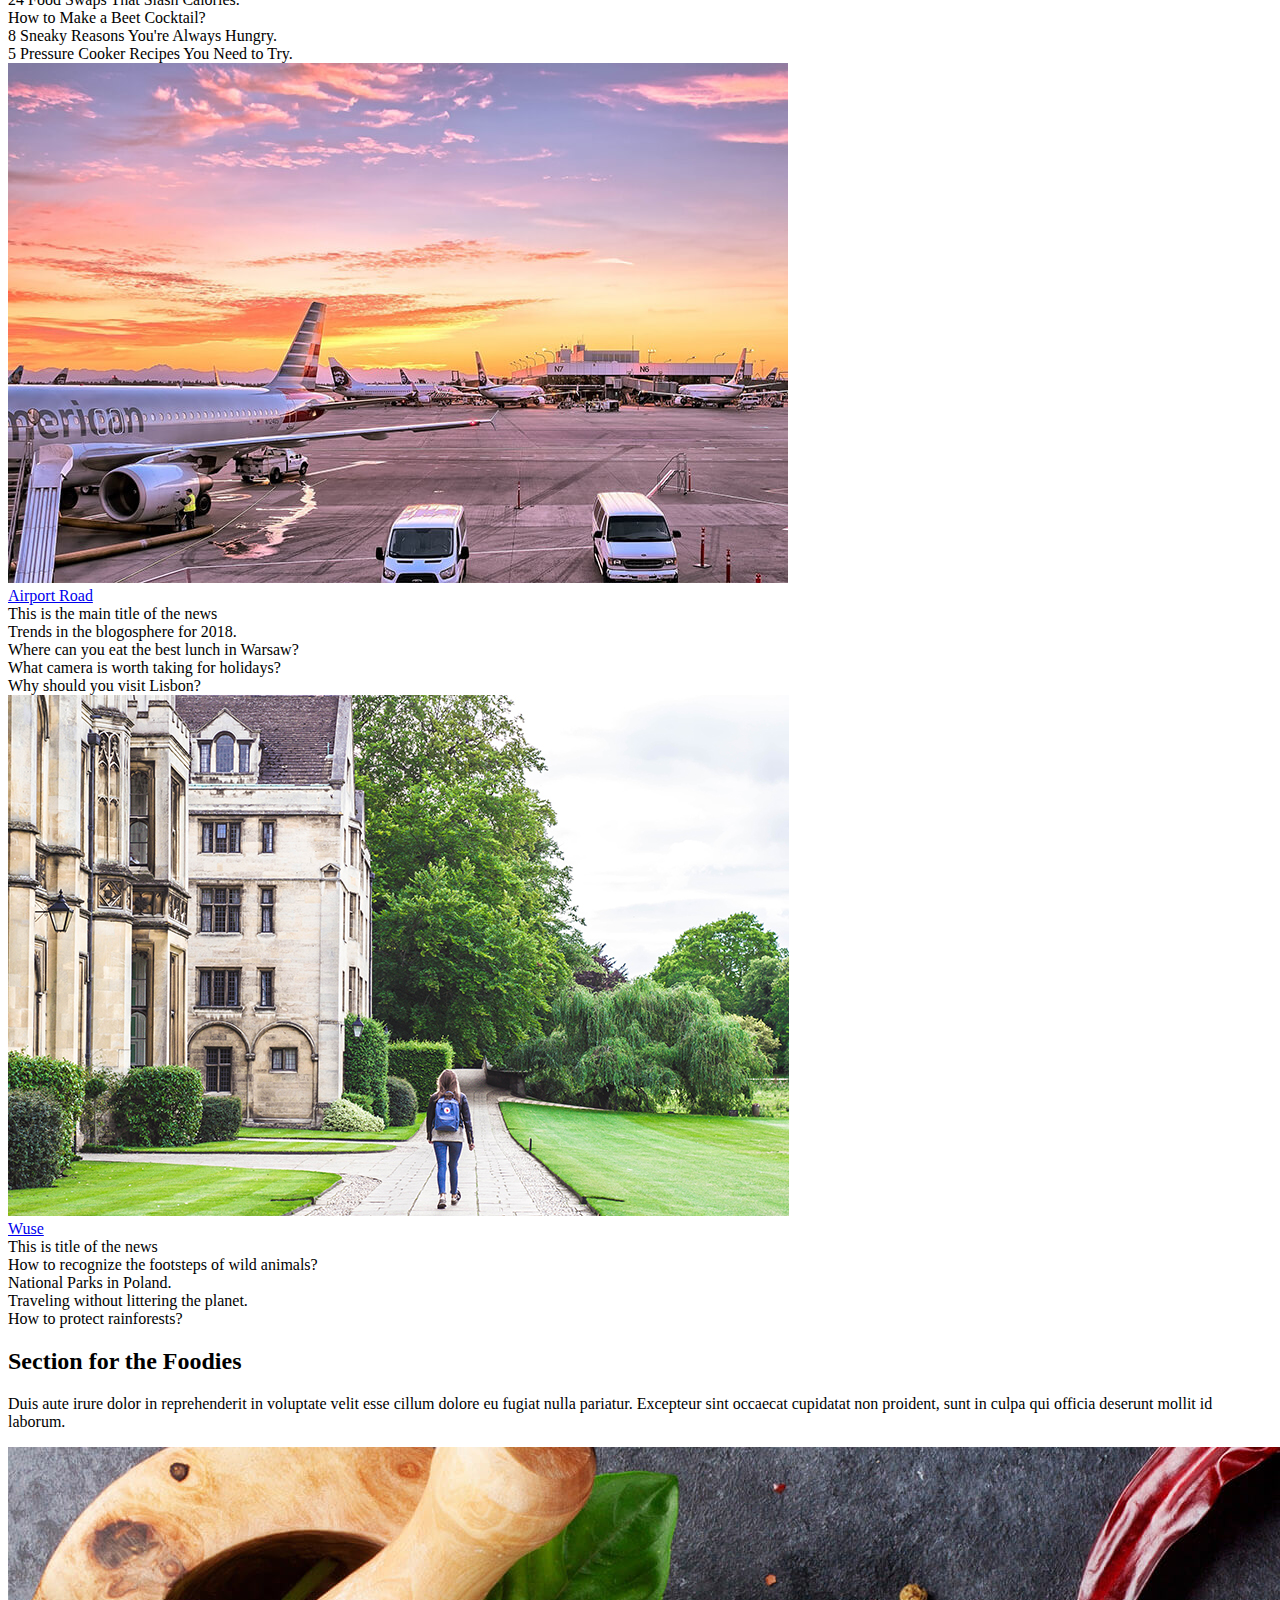
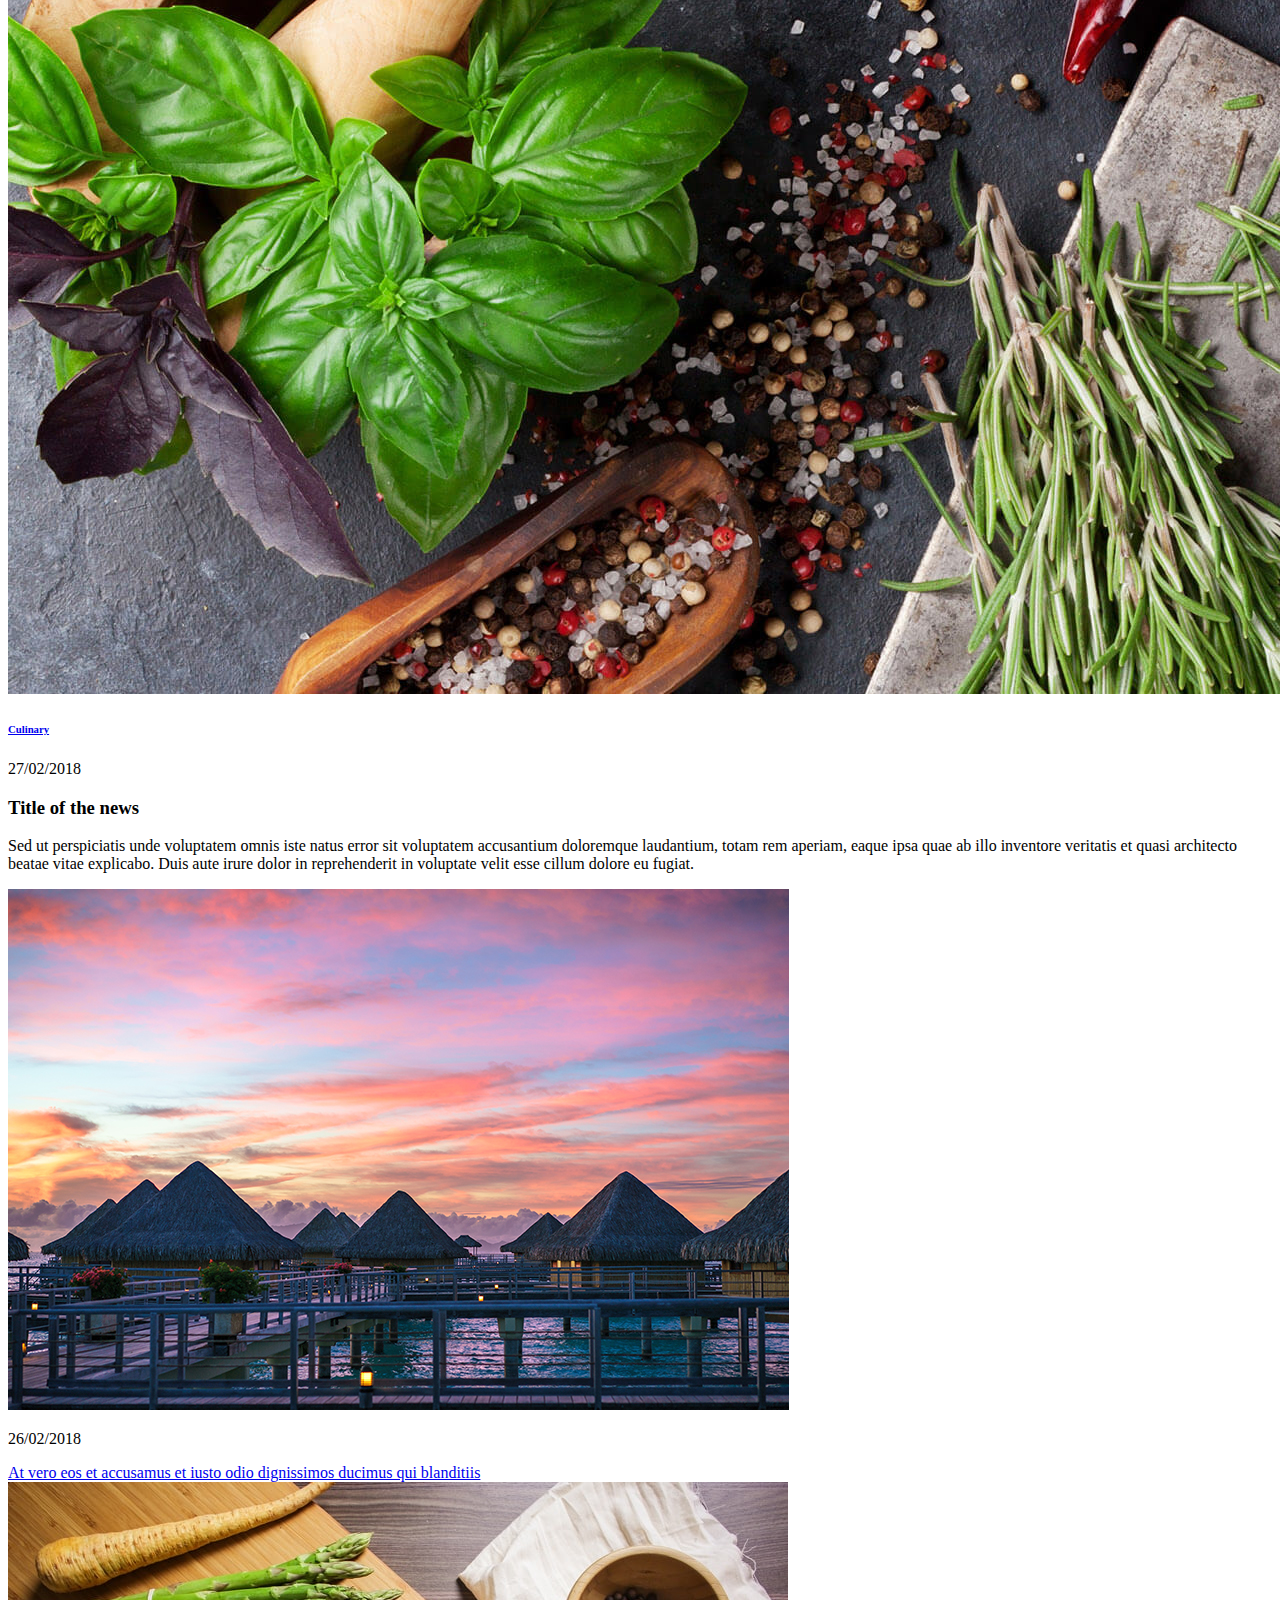
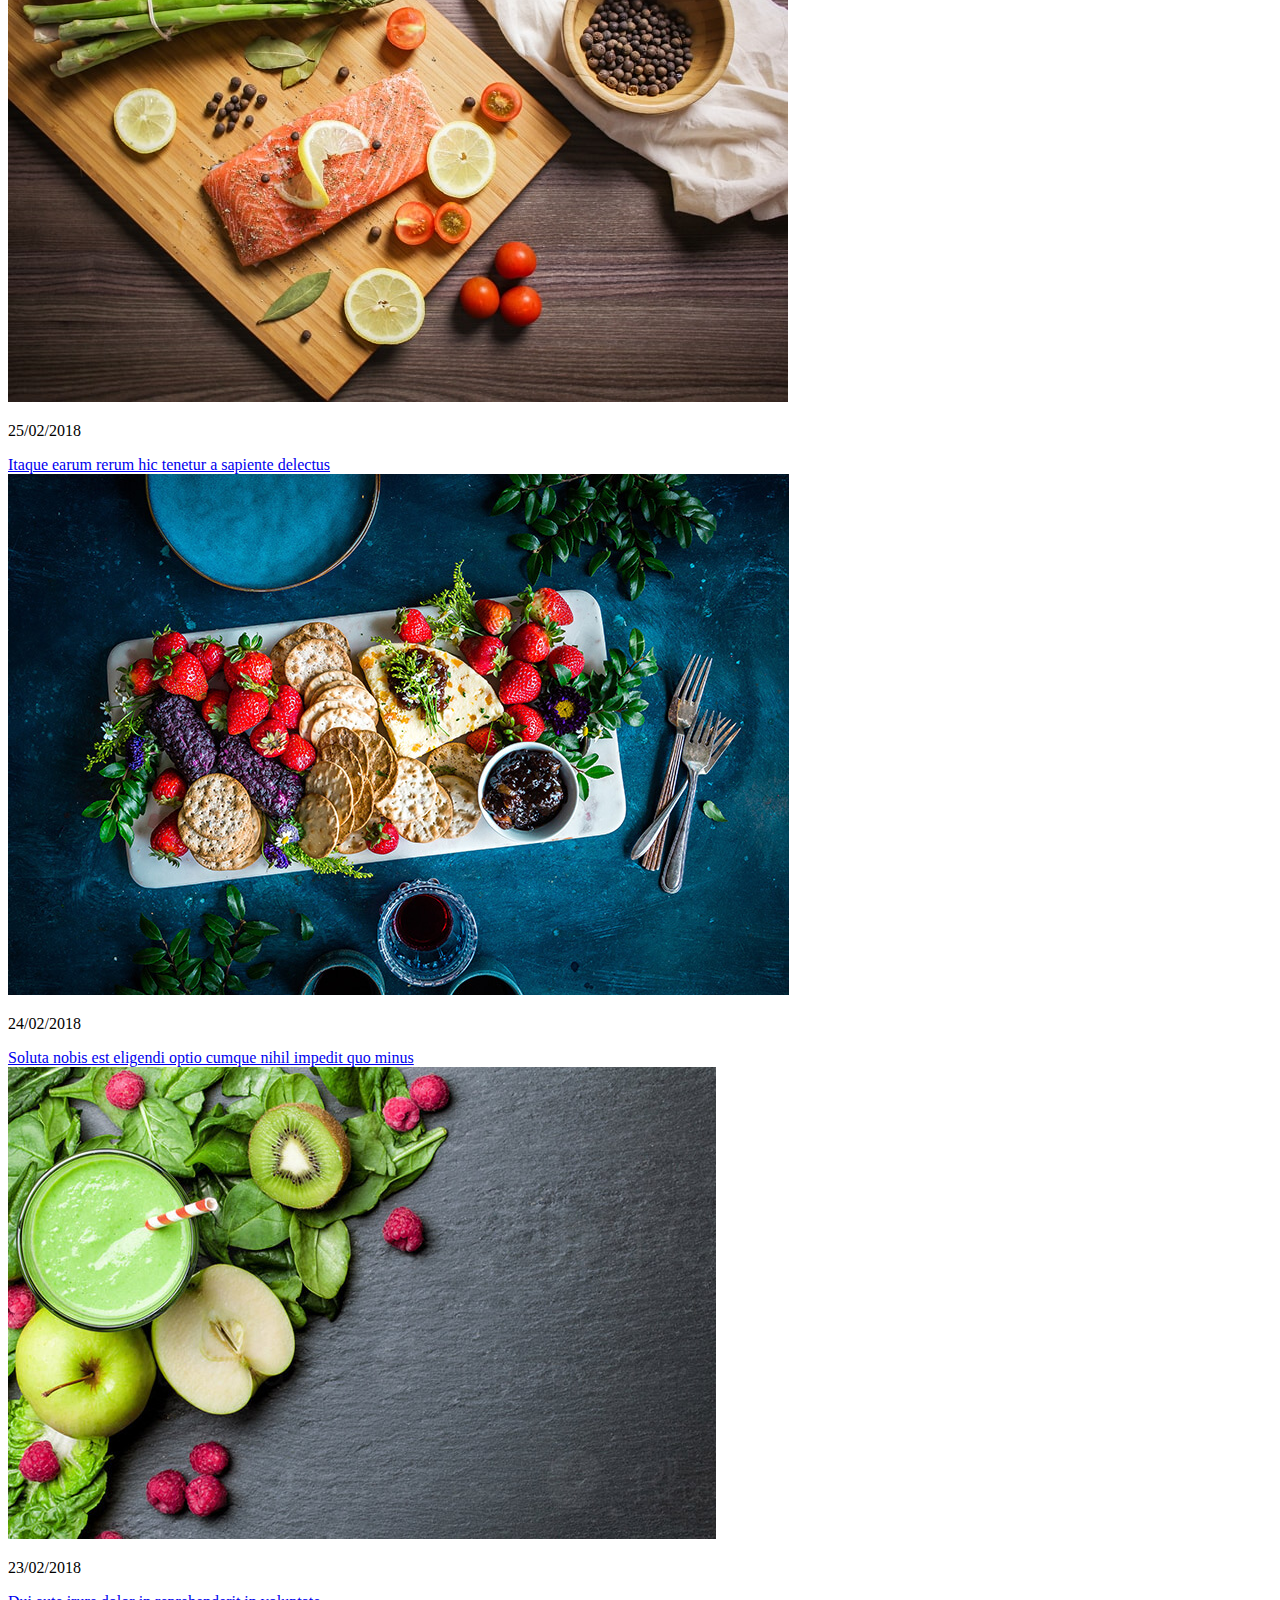
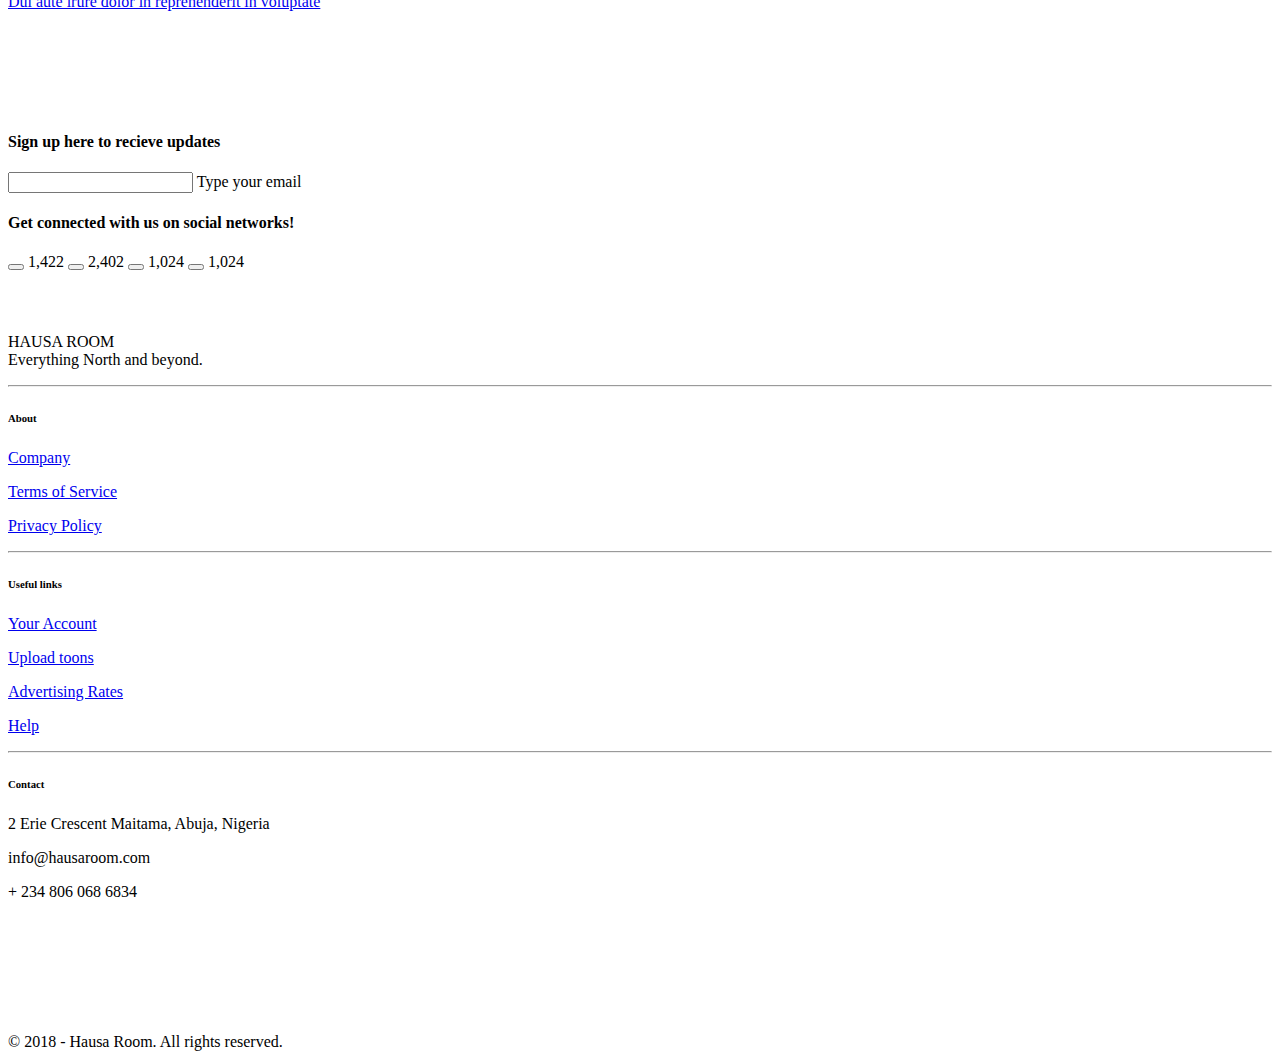
==== commit a537e67a: "Food section clean and ready" ====
--- a/index.html
+++ b/index.html
@@ -210,10 +210,10 @@
 
         <!--Fourth slide-->
         <div class="carousel-item">
-          <div class="view" style="background-image: url('img/banners/developer.jpg'); background-repeat: no-repeat; background-size: cover;">
+          <div class="view" style="background-image: url('img/places/31.jpg'); background-repeat: no-repeat; background-size: cover;">
 
             <!-- Mask & flexbox options-->
-            <div class="mask rgba-orange-strong d-flex justify-content-center align-items-center">
+            <div class="mask rgba-orange-light d-flex justify-content-center align-items-center">
 
               <!-- Content -->
               <div class="container white-text">
@@ -655,7 +655,7 @@
       <div class="container">
         <div class="row">
           <!-- Section heading -->
-          <h2 class="h1-responsive font-weight-bold text-center pb-5">Top Places to explore</h2>
+          <h2 class="h1-responsive font-weight-bold mx-auto pb-5">Top Places to explore</h2>
           <!-- Section description -->
           <p class="text-center w-responsive mx-auto mb-5">Duis aute irure dolor in reprehenderit in voluptate velit esse cillum dolore eu fugiat nulla pariatur. Excepteur sint occaecat cupidatat non proident, sunt in culpa qui officia deserunt mollit id laborum.</p>
 
@@ -962,10 +962,14 @@
           </div>
           <!-- Grid row -->
         </div>
+      </div>
+    </section>
+
+    <div class="container-fluid">
+      <div class="container">
         <div class="row">
           <!-- Section: Magazine v.2 -->
-          <section class="magazine-section my-5">
-          <hr>
+          <section class="magazine-section my-3">
 
             <!-- Section heading -->
             <h2 class="h1-responsive font-weight-bold text-center my-5">Section for the Foodies</h2>
@@ -1181,7 +1185,7 @@
           <!-- Section: Magazine v.2 -->
         </div>
       </div>
-    </section>
+    </div>
     <!-- main articles sections -->
     
   </main>
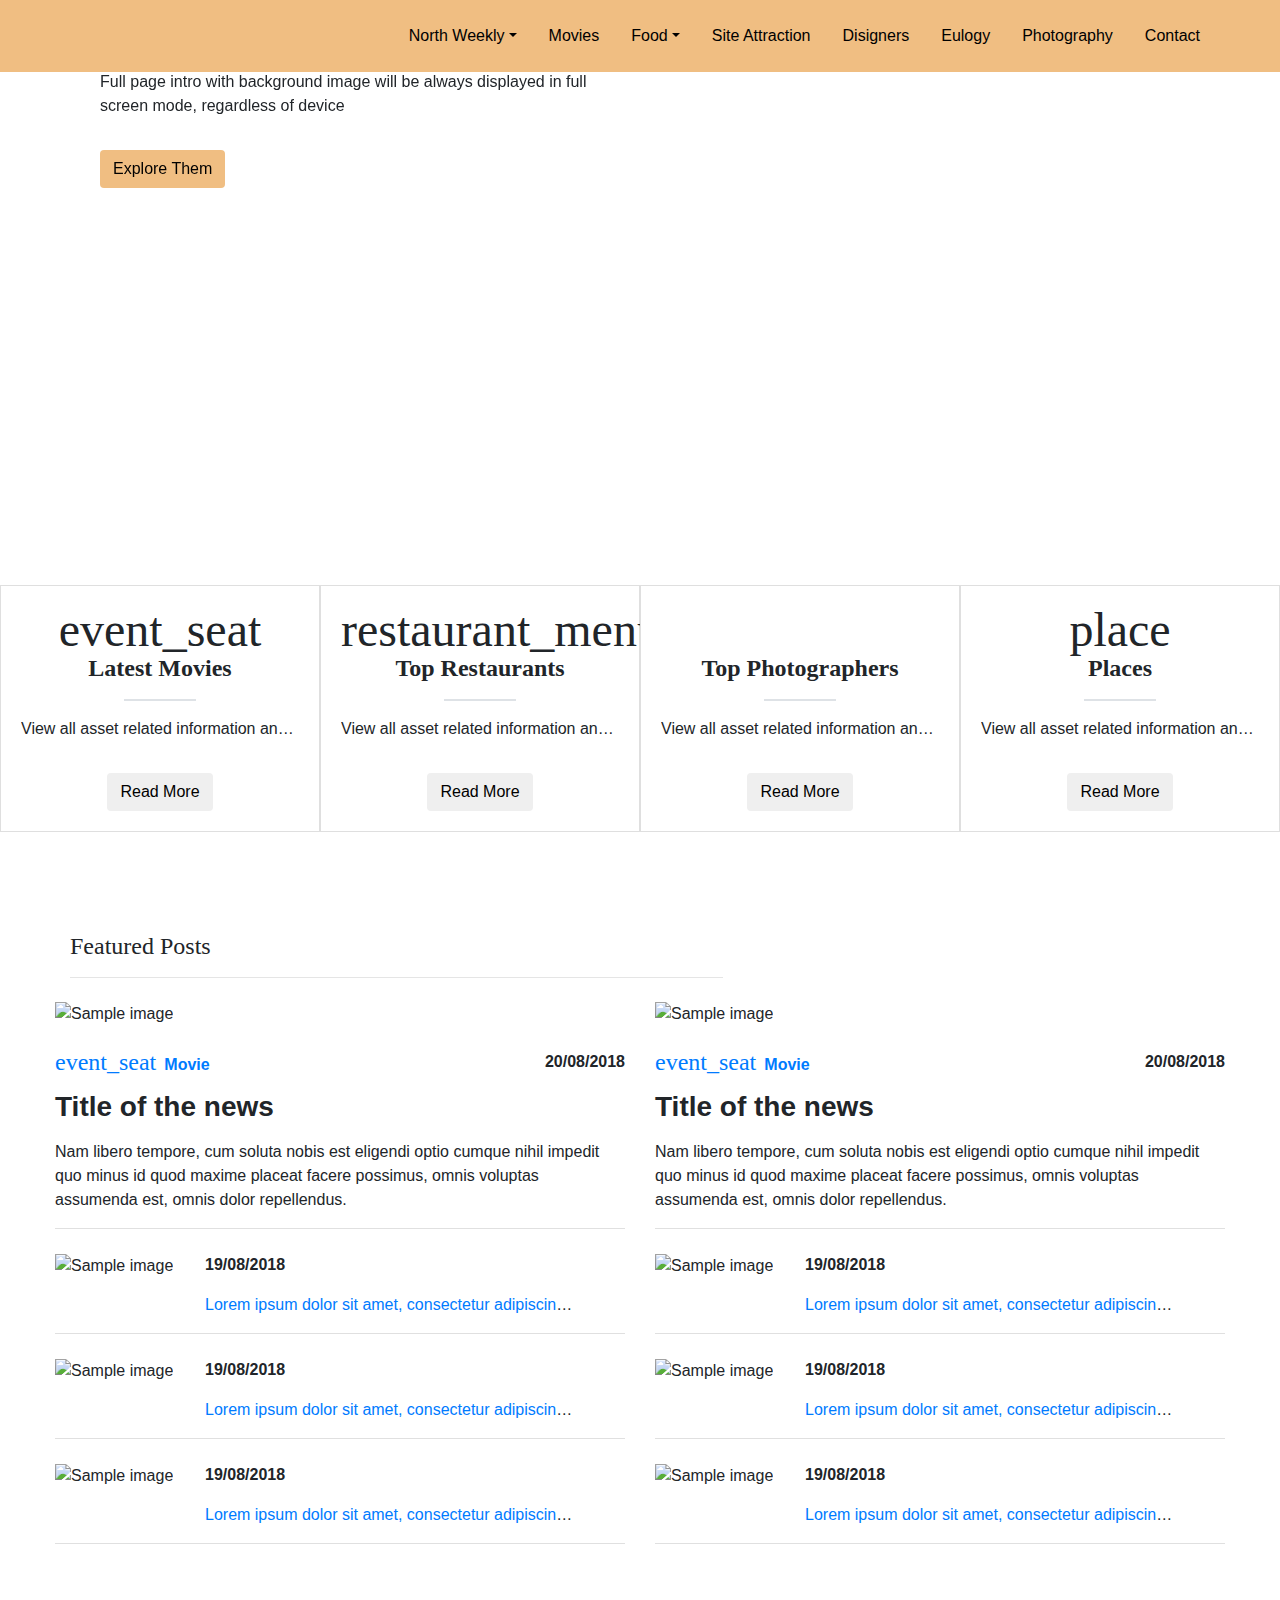
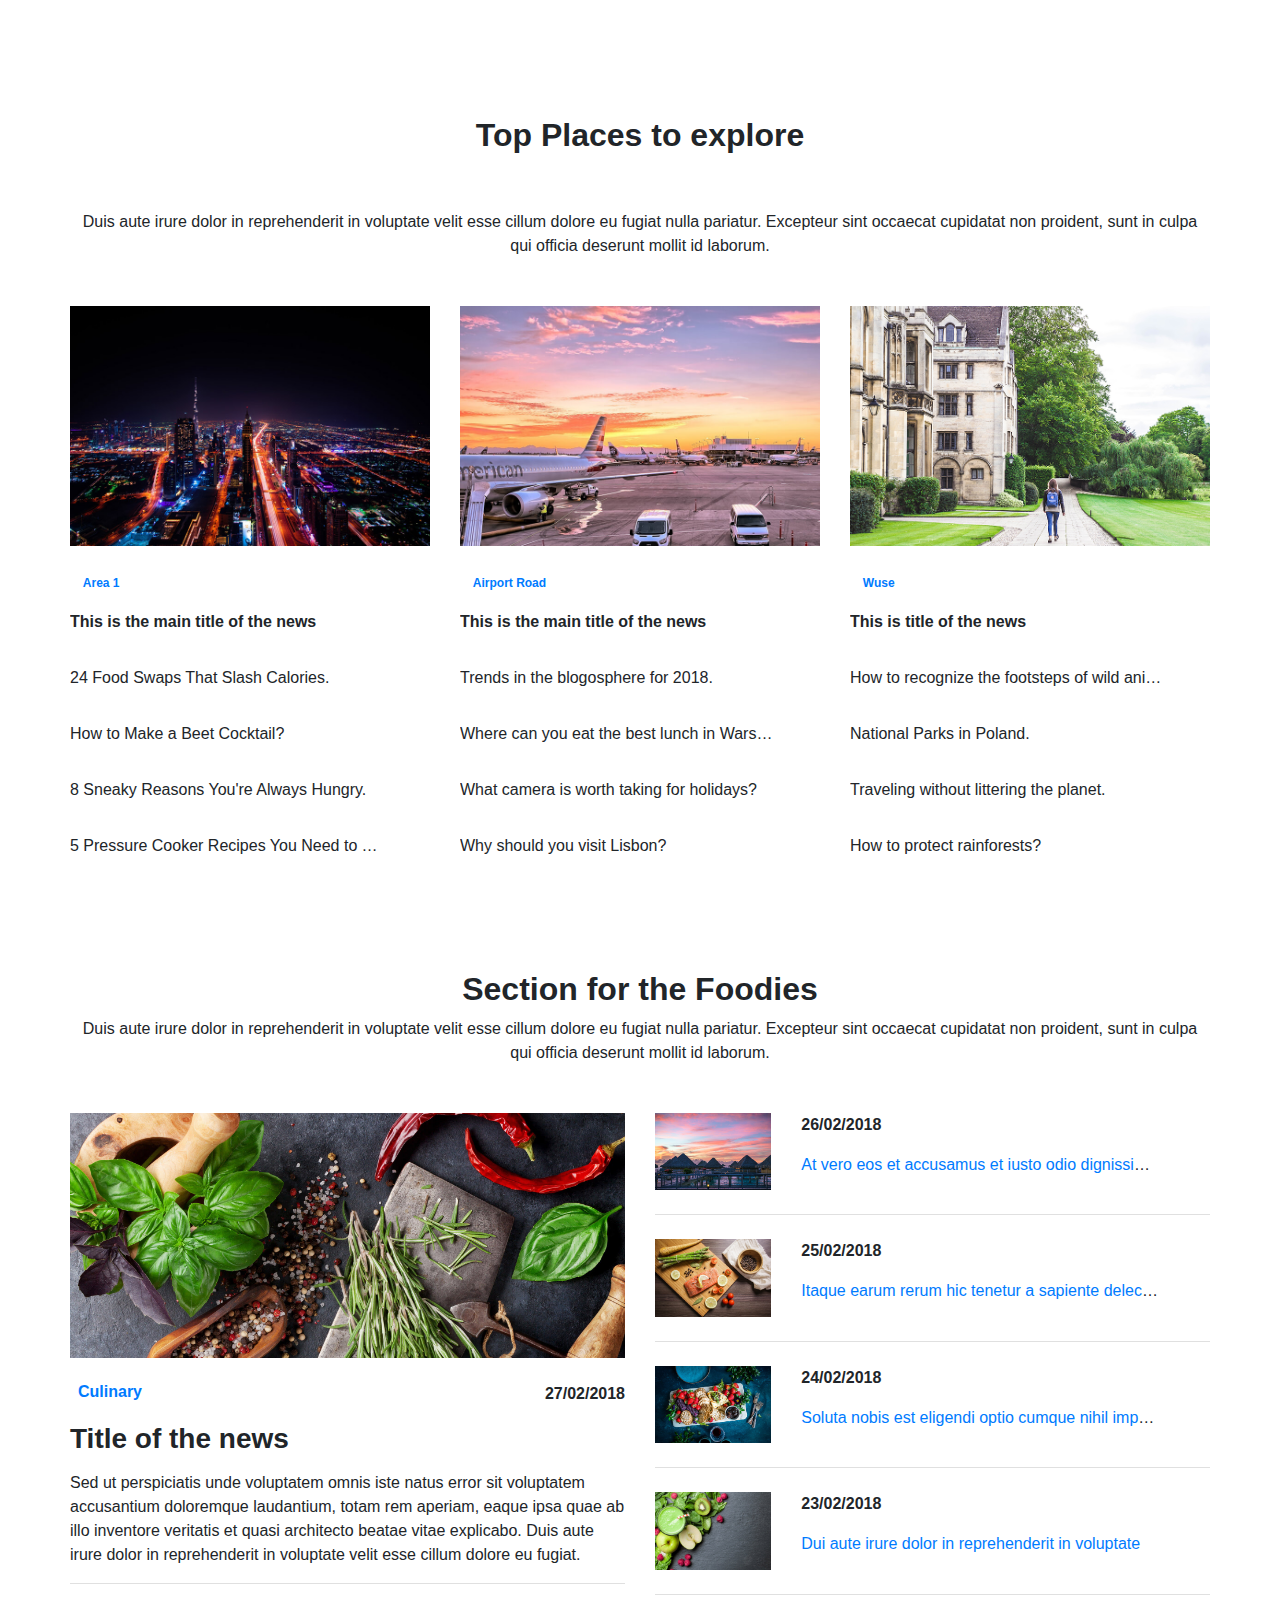
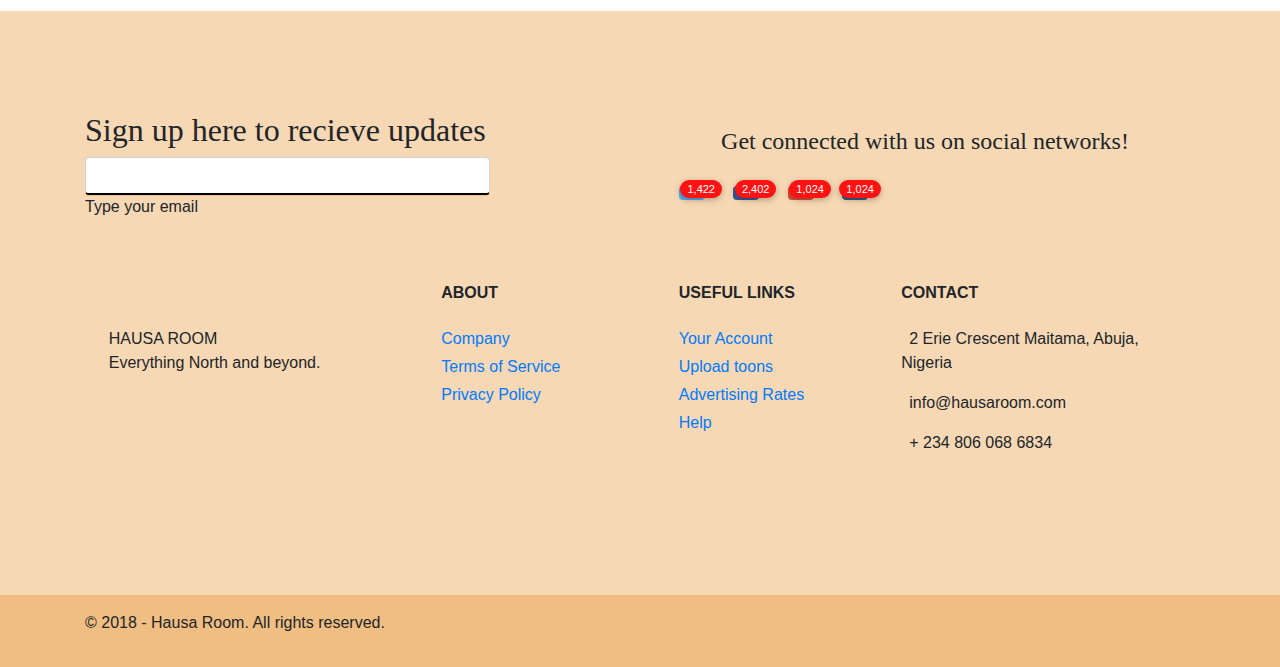
==== commit f5f2902b: "Adjusted some of the images on the hompage" ====
--- a/index.html
+++ b/index.html
@@ -65,29 +65,29 @@
         </button>
         <div class="collapse navbar-collapse" id="navbarSupportedContent">
           <ul class="navbar-nav ml-auto">
-            <li class="nav-item">
-              <a class="nav-link px-lg-3 py-lg-4" href="#">News <span class="sr-only">(current)</span></a>
+            <li class="nav-item dropdown">
+                <a class="nav-link dropdown-toggle nav-link px-lg-3 py-lg-4" id="navbarDropdownMenuLink" data-toggle="dropdown" aria-haspopup="true" aria-expanded="false">North Weekly</a>
+                <div class="dropdown-menu dropdown-primary" aria-labelledby="navbarDropdownMenuLink">
+                    <a class="dropdown-item" href="#">News</a>
+                    <a class="dropdown-item" href="#">Weddings</a>
+                    <a class="dropdown-item" href="#">Hot Trends</a>
+                </div>
             </li>
             <li class="nav-item">
-              <a class="nav-link px-lg-3 py-lg-4" href="#">Movies</a>
+              <a class="nav-link px-lg-3 py-lg-4 active" href="#">Movies</a>
+            </li>
+            <li class="nav-item dropdown">
+                <a class="nav-link dropdown-toggle nav-link px-lg-3 py-lg-4" id="navbarDropdownMenuLink" data-toggle="dropdown" aria-haspopup="true" aria-expanded="false">Food</a>
+                <div class="dropdown-menu dropdown-primary" aria-labelledby="navbarDropdownMenuLink">
+                    <a class="dropdown-item" href="#">Restaurants</a>
+                    <a class="dropdown-item" href="#">Cake Snob</a>
+                </div>
             </li>
             <li class="nav-item">
-              <a class="nav-link px-lg-3 py-lg-4" href="#">Food</a>
-            </li>
-            <li class="nav-item">
-              <a class="nav-link px-lg-3 py-lg-4" href="#">Places</a>
+              <a class="nav-link px-lg-3 py-lg-4" href="#">Site Attraction</a>
             </li>
             <li class="nav-item">
               <a class="nav-link px-lg-3 py-lg-4" href="#">Disigners</a>
-            </li>
-            <li class="nav-item">
-              <a class="nav-link px-lg-3 py-lg-4" href="#">Photographers</a>
-            </li>
-            <li class="nav-item">
-              <a class="nav-link px-lg-3 py-lg-4" href="#">Cake Snobs</a>
-            </li>
-            <li class="nav-item">
-              <a class="nav-link px-lg-3 py-lg-4" href="#">Arts</a>
             </li>
             <li class="nav-item">
               <a class="nav-link px-lg-3 py-lg-4" href="#">Eulogy</a>
@@ -122,10 +122,10 @@
 
         <!--First slide-->
         <div class="carousel-item active">
-          <div class="view" style="background-image: url('img/banners/avengers-4-1.png'); background-repeat: no-repeat; background-size: cover;">
+          <div class="view" style="background-image: url('img/Movies/banners/test_bio_image.jpg'); background-repeat: no-repeat; background-size: cover;">
 
             <!-- Mask & flexbox options-->
-            <div class="mask light-mask d-flex align-items-center">
+            <div class="mask rgba-brown-light d-flex align-items-center">
               <!-- Content -->
               <div class="container white-text">
                 <div class="col-md-6">
@@ -370,7 +370,7 @@
                   <div class="single-news mb-4">
                     <!-- Image -->
                     <div class="view overlay rounded z-depth-1-half mb-4">
-                      <img class="img-fluid" src="img/banners/avengers-4-1.png" alt="Sample image">
+                      <img class="img-fluid" src="img/Movies/banners/rD8Unfk.jpg" alt="Sample image">
                       <a>
                         <div class="mask rgba-white-slight waves-effect waves-light"></div>
                       </a>
@@ -475,7 +475,7 @@
 
                         <!--Image-->
                         <div class="view overlay h-75 rounded z-depth-1 mb-4">
-                          <img class="img-fluid" src="img/banners/test_bio_image.jpg" alt="Sample image">
+                          <img class="img-fluid" src="img/Movies/banners/test_bio_image.jpg" alt="Sample image">
                           <a>
                             <div class="mask rgba-white-slight waves-effect waves-light"></div>
                           </a>
@@ -615,7 +615,7 @@
 
                         <!--Image-->
                         <div class="view overlay h-75 rounded z-depth-1 mb-4">
-                          <img class="img-fluid" src="img/banners/test_bio_image.jpg" alt="Sample image">
+                          <img class="img-fluid" src="img/Movies/banners/test_bio_image.jpg" alt="Sample image">
                           <a>
                             <div class="mask rgba-white-slight waves-effect waves-light"></div>
                           </a>
@@ -972,7 +972,7 @@
           <section class="magazine-section my-3">
 
             <!-- Section heading -->
-            <h2 class="h1-responsive font-weight-bold text-center my-5">Section for the Foodies</h2>
+            <h2 class="h1-responsive font-weight-bold text-center mt-5">Section for the Foodies</h2>
             <!-- Section description -->
             <p class="text-center dark-grey-text w-responsive mx-auto mb-5">Duis aute irure dolor in reprehenderit in voluptate velit esse cillum dolore eu fugiat nulla pariatur. Excepteur sint occaecat cupidatat non proident, sunt in culpa qui officia deserunt mollit id laborum.</p>
 
--- a/css/style.css
+++ b/css/style.css
@@ -121,25 +121,31 @@
     }
 }
 
-/*.dropdown-menu {
-  transform: translateY(-2em);
-  z-index: -1;
-  transition: all 0.3s ease-in-out 0s, visibility 0s linear 0.3s, z-index 0s linear 0.01s;
-}*/
-
-/*.dropdown:hover>.dropdown-menu {
-  display: block;
-}
-*/
-
-
-.sub-feature-list li:before {
-  content: '✓  ';
-  border-radius: 6px;
-  margin-right: 5px;
-  background-color: rgba(233, 30, 99, 0.1);
-  padding: 5px 4px 5px 8px;
-  color: rgba(233, 30, 99, 0.7);
+.nav-link {
+  -webkit-transition: 3.55s;
+  -o-transition: 2.55s;
+  color: #000 !important;
+  transition: 3.55s;
+}
+.nav-link:hover {
+  background-color: #d7aa74;
+  /*-webkit-transition: 4.55s;*/
+  /*-o-transition: 4.55s;*/
+  /*transition: 4.55s;*/
+  color: #fff !important;
+}
+.dropdown-item:hover{
+  background-color: #f0be82;
+  webkit-box-shadow: 0 5px 11px 0 rgba(0,0,0,.18),0 4px 15px 0 rgba(0,0,0,.15);
+  box-shadow: 0 5px 11px 0 rgba(0,0,0,.18),0 4px 15px 0 rgba(0,0,0,.15);
+  color: #fff;
+  /*-webkit-border-radius: .125rem;*/
+  padding-left: 3px;
+  padding-right: 3px;
+  /*border-radius: .125rem;*/
+  -webkit-transition: all .1s linear;
+  -o-transition: all .1s linear;
+  transition: all .1s linear;
 }
 .section-padding {
   padding-top: 150px;
@@ -149,10 +155,163 @@
   padding-top: 100px;
   padding-bottom: 100px;
 }
-.banner {
-  background: url('../img/banners/payment-banner.jpg')no-repeat center center;
-  background-size: cover;
-}
 .footer-text {
   color: #272e4b !important;
+}
+
+/* Required height of parents of the Half Page Carousel for proper displaying carousel itself */
+html,
+body,
+.view {
+  height: 100%; }
+
+/* Half Page Carousel itself*/
+.carousel {
+  height: 60%; }
+  .carousel .carousel-inner {
+    height: 100%; }
+    .carousel .carousel-inner .carousel-item,
+    .carousel .carousel-inner .active {
+      height: 100%; }
+
+/* Adjustment for mobile devices*/
+@media (max-width: 776px) {
+  .carousel {
+    height: 100%; } }
+
+/* Navbar animation */
+/*.navbar {
+  background-color: rgba(0, 0, 0, 0.2); }
+*/
+.default-bg-color {
+  background-color: #f0be82 !important;
+}
+.text-default {
+  color: #f0be82 !important;
+}
+
+.default-border-color {
+  background-color: #f0be82 !important;
+}
+.top-nav-collapse {
+  background-color: #929FBA; }
+
+/* Adding color to the Navbar on mobile */
+@media only screen and (max-width: 768px) {
+  .navbar {
+    background-color: #929FBA; } }
+
+/* Footer color for sake of consistency with Navbar */
+.page-footer {
+  background-color: #929FBA; }
+.no-shadow .card {
+  box-shadow: none;
+}
+.card .btn-action {
+    margin-top: -1.44rem;
+    margin-bottom: -1.44rem;
+}
+.mdb-color.lighten-3 {
+    background-color: #929fba !important;
+}
+a.waves-effect, a.waves-light {
+    display: inline-block;
+}
+.btn-floating {
+    -webkit-box-shadow: 0 5px 11px 0 rgba(0,0,0,.18),0 4px 15px 0 rgba(0,0,0,.15);
+    box-shadow: 0 5px 11px 0 rgba(0,0,0,.18),0 4px 15px 0 rgba(0,0,0,.15);
+    width: 47px;
+    height: 47px;
+    position: relative;
+    z-index: 1;
+    vertical-align: middle;
+    display: inline-block;
+    overflow: hidden;
+    -webkit-transition: all .2s ease-in-out;
+    -o-transition: all .2s ease-in-out;
+    transition: all .2s ease-in-out;
+    margin: 10px;
+    -webkit-border-radius: 50%;
+    border-radius: 50%;
+    padding: 0;
+    cursor: pointer;
+}
+.btn-floating i {
+    display: inline-block;
+    width: inherit;
+    text-align: center;
+    color: #fff;
+}
+.btn-floating i {
+    font-size: 1.25rem;
+    line-height: 47px;
+}
+
+.magazine-section .single-news {
+    border-bottom: 1px solid #e0e0e0;
+}
+.logo {
+  height: auto;
+  max-width: 170px;
+}
+.md-form input[type="email"]:focus:not([readonly]) {
+  -webkit-box-shadow: 0 1px 0 0 #4285f4;
+  box-shadow: 0 1px 0 0 #f0be82 !important;
+  border-bottom: 2px solid #000 !important;
+}
+.md-form input[type="email"] {
+  -webkit-box-shadow: 0 1px 0 0 #4285f4;
+  box-shadow: 0 1px 0 0 #f0be82 !important;
+  border-bottom: 2px solid #000 !important;
+}
+.md-form .active
+ {
+  color: #d7aa74 !important;
+  font-weight: bold;
+}
+.btn-fb {
+    background-color: #3b5998 !important;
+    color: #fff !important;
+}
+.btn-tw {
+    background-color: #55acee !important;
+    color: #fff !important;
+}
+.counter {
+    -webkit-box-shadow: 0 2px 5px 0 rgba(0,0,0,.16),0 2px 10px 0 rgba(0,0,0,.12);
+    box-shadow: 0 2px 5px 0 rgba(0,0,0,.16),0 2px 10px 0 rgba(0,0,0,.12);
+    position: absolute;
+    z-index: 2;
+    margin-top: 0;
+    margin-left: -29px;
+    -webkit-border-radius: 10em;
+    border-radius: 10em;
+    padding: 1px 7px;
+    background-color: #fe1212;
+    font-size: 11px;
+    color: #fff;
+    left: auto;
+}
+
+.newsletter-sect {
+  background: rgba(240, 190, 130, 0.6) url('../img/banners/bggggg.png') center center fixed;
+  background-size: cover;
+  background-repeat: no-repeat;
+}
+.btn-gplus {
+    background-color: #dd4b39 !important;
+    color: #fff !important;
+}
+.btn-ins {
+    background-color: #2e5e86 !important;
+    color: #fff !important;
+}
+
+.card-columns {
+  @include media-breakpoint-only(lg) {
+    column-count: 4;
+  }
+  @include media-breakpoint-only(xl) {
+    column-count: 5;
+  }
 }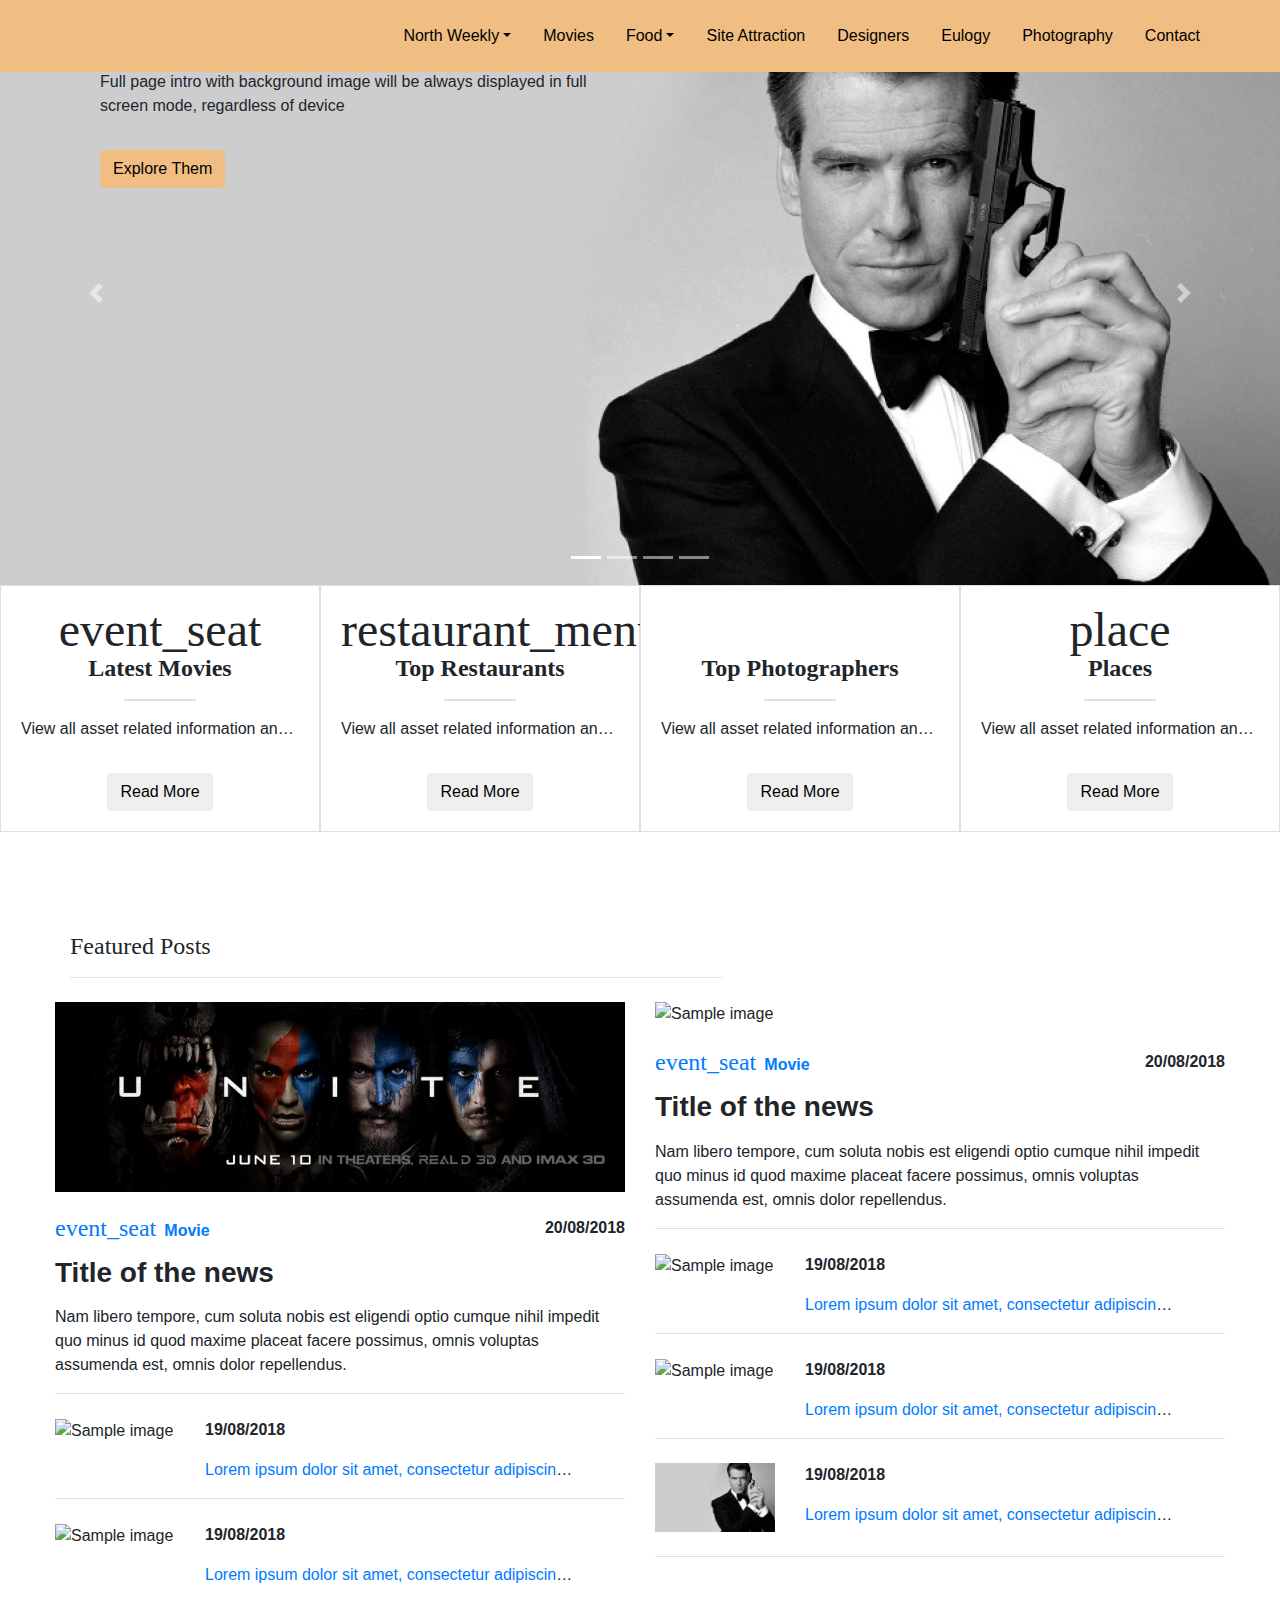
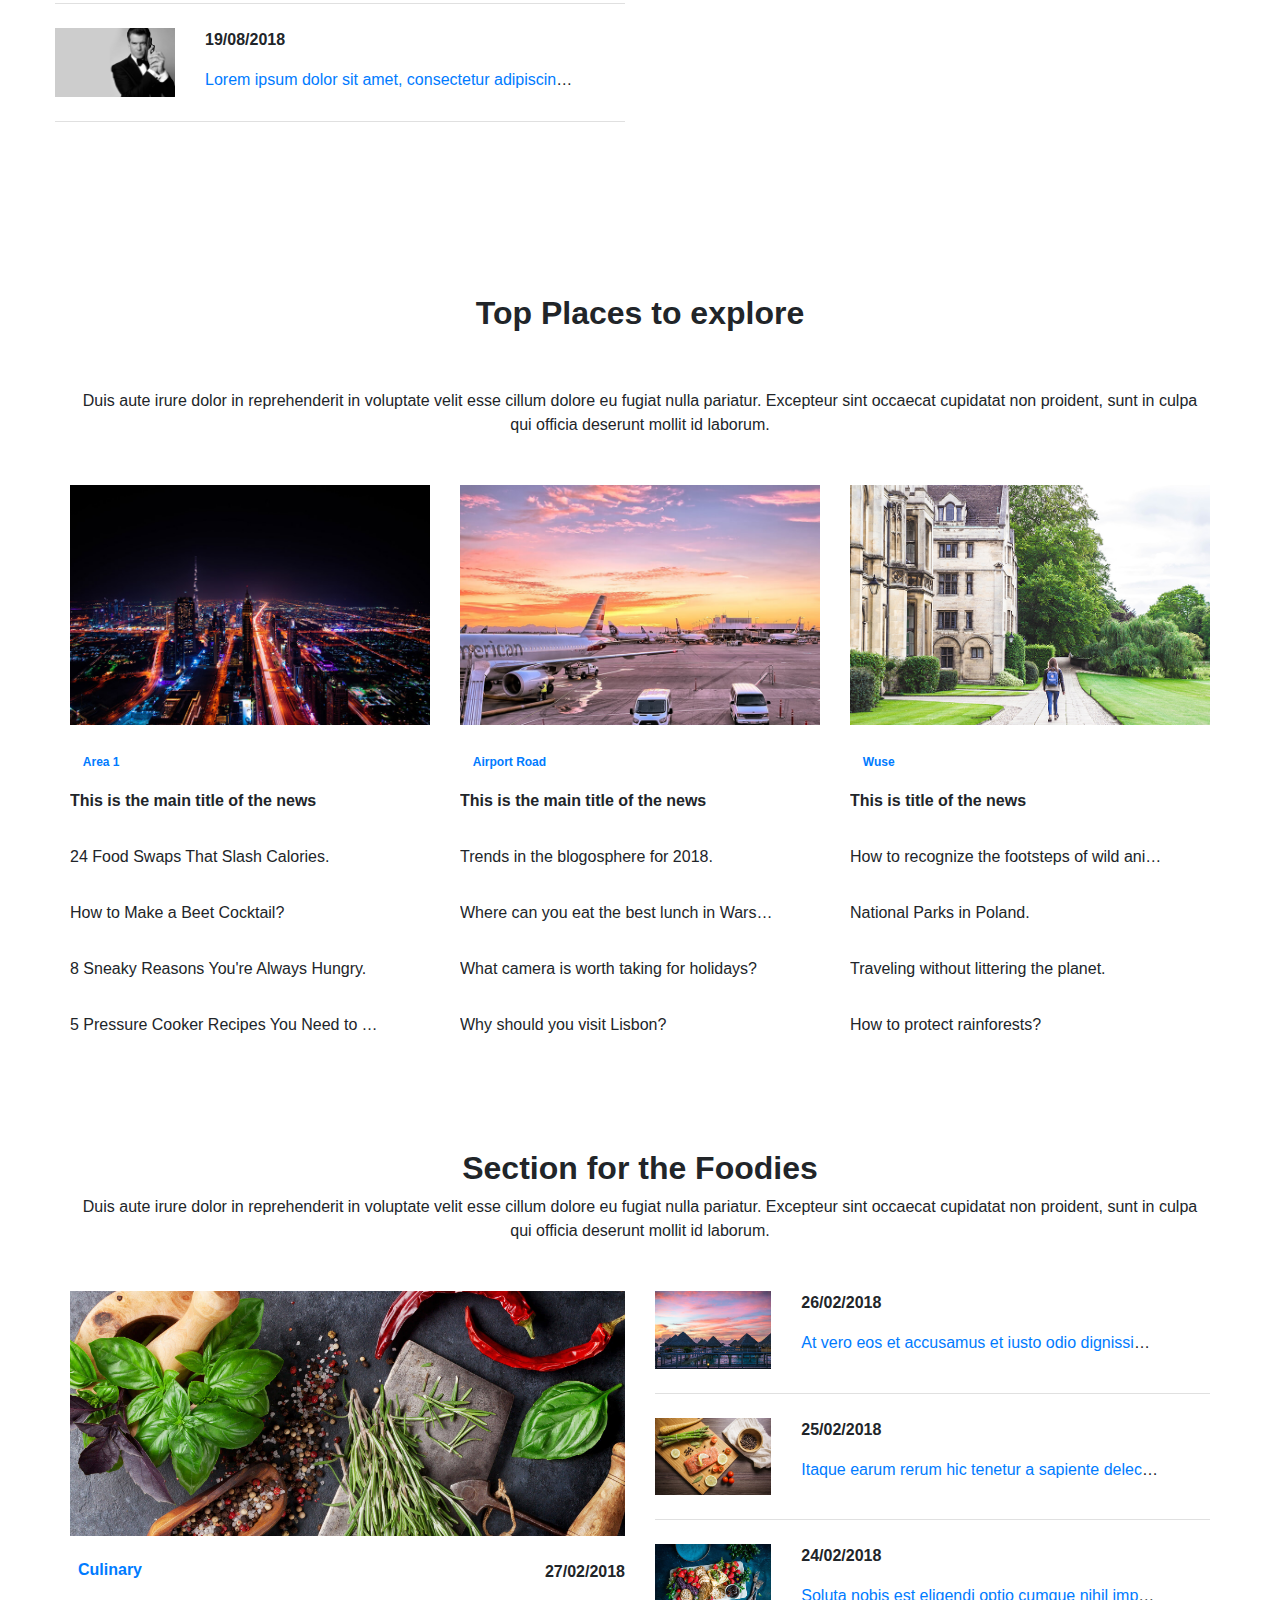
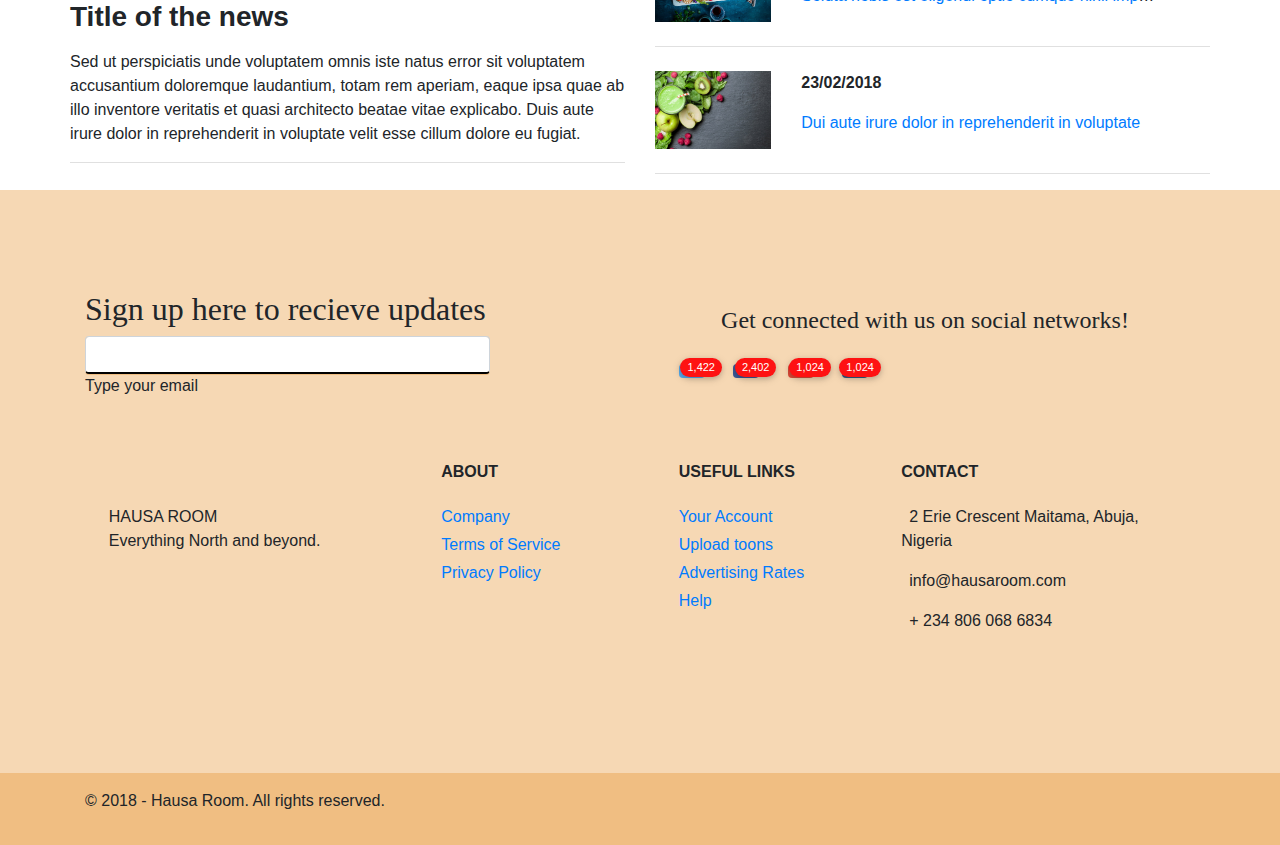
==== commit 7a234377: "Corrected the Designers typo error" ====
--- a/index.html
+++ b/index.html
@@ -87,7 +87,7 @@
               <a class="nav-link px-lg-3 py-lg-4" href="#">Site Attraction</a>
             </li>
             <li class="nav-item">
-              <a class="nav-link px-lg-3 py-lg-4" href="#">Disigners</a>
+              <a class="nav-link px-lg-3 py-lg-4" href="#">Designers</a>
             </li>
             <li class="nav-item">
               <a class="nav-link px-lg-3 py-lg-4" href="#">Eulogy</a>
--- a/css/style.css
+++ b/css/style.css
@@ -307,11 +307,17 @@
     color: #fff !important;
 }
 
-.card-columns {
-  @include media-breakpoint-only(lg) {
-    column-count: 4;
-  }
-  @include media-breakpoint-only(xl) {
-    column-count: 5;
-  }
+.overlay .card-img-top {
+  filter: grayscale(100%);
+  -webkit-filter: grayscale(100%);
+  -o-filter: grayscale(100%);
+}
+.default-bg-color-transparent{
+  background-color: rgba(240,190,130, 0.5);
+}
+
+.select-element:hover ~ .overlay > img{
+  filter: none;
+  -webkit-filter: none;
+  -o-filter: none;
 }